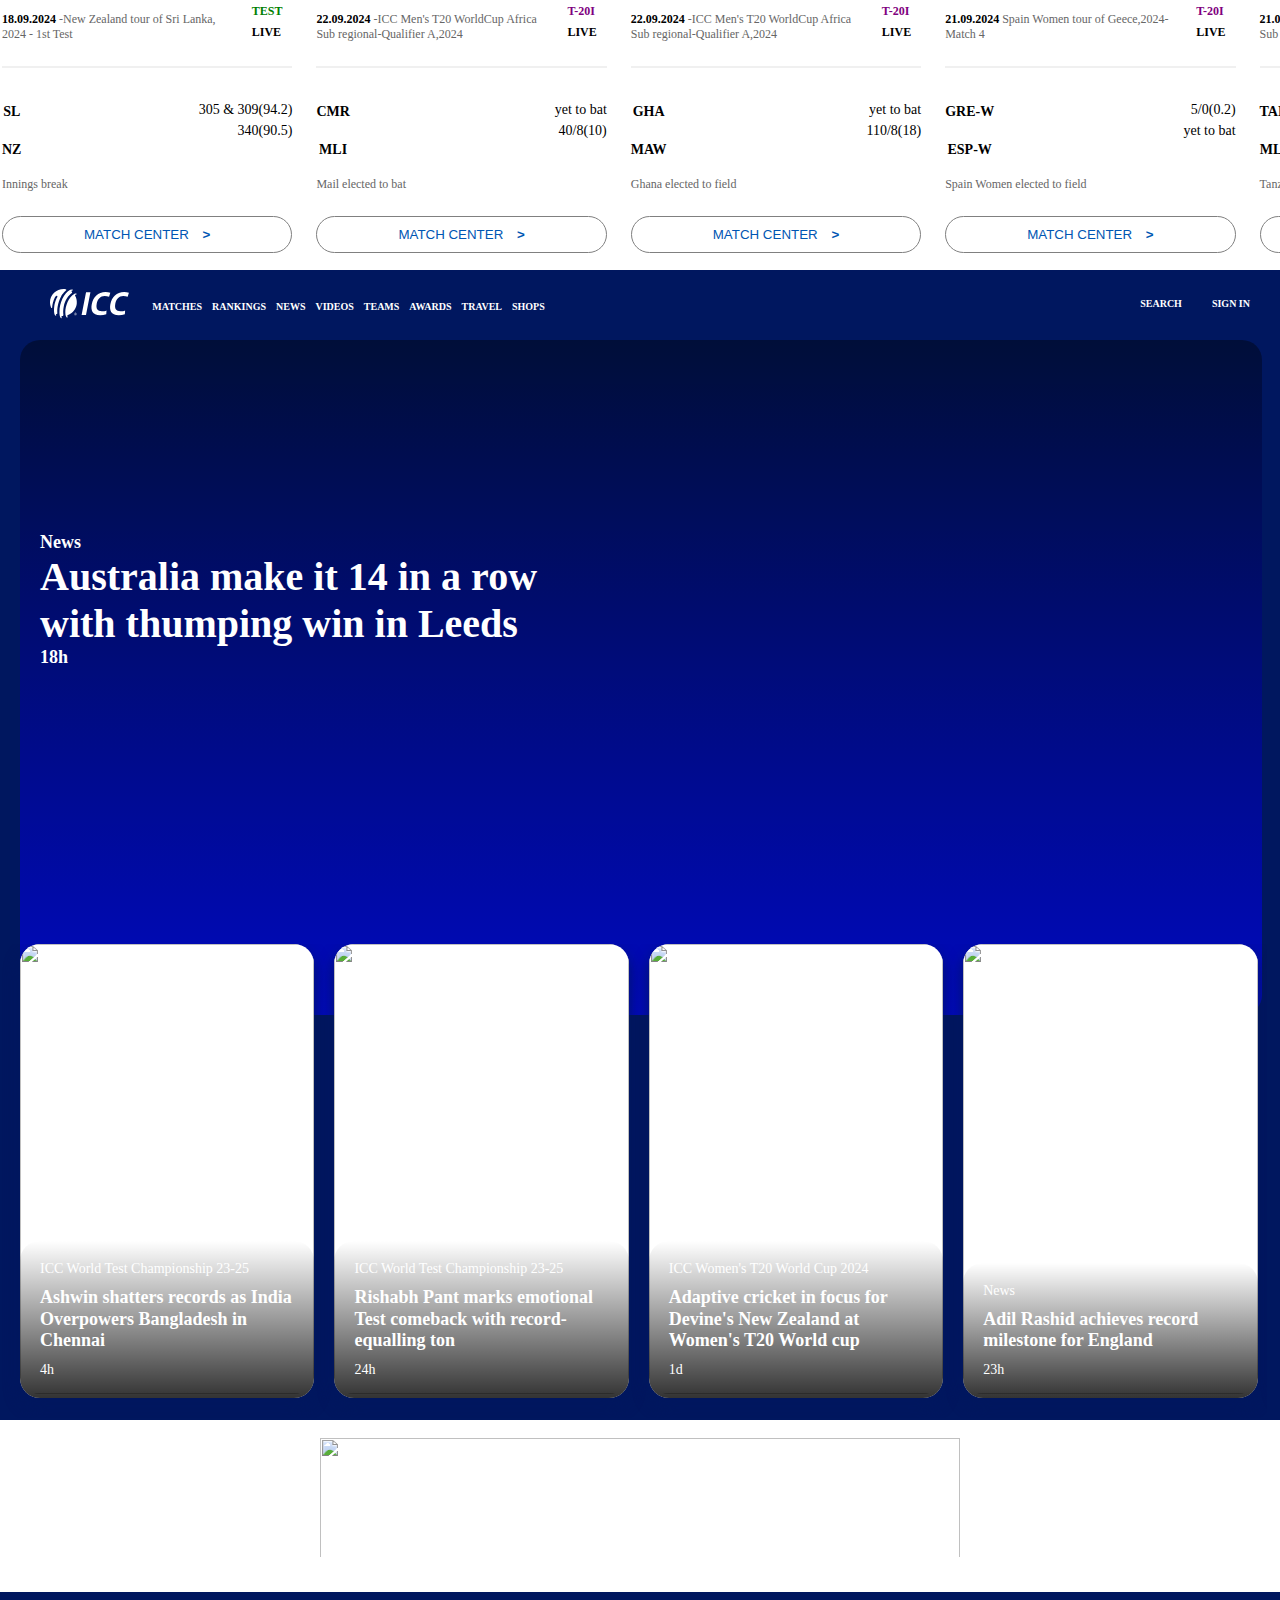
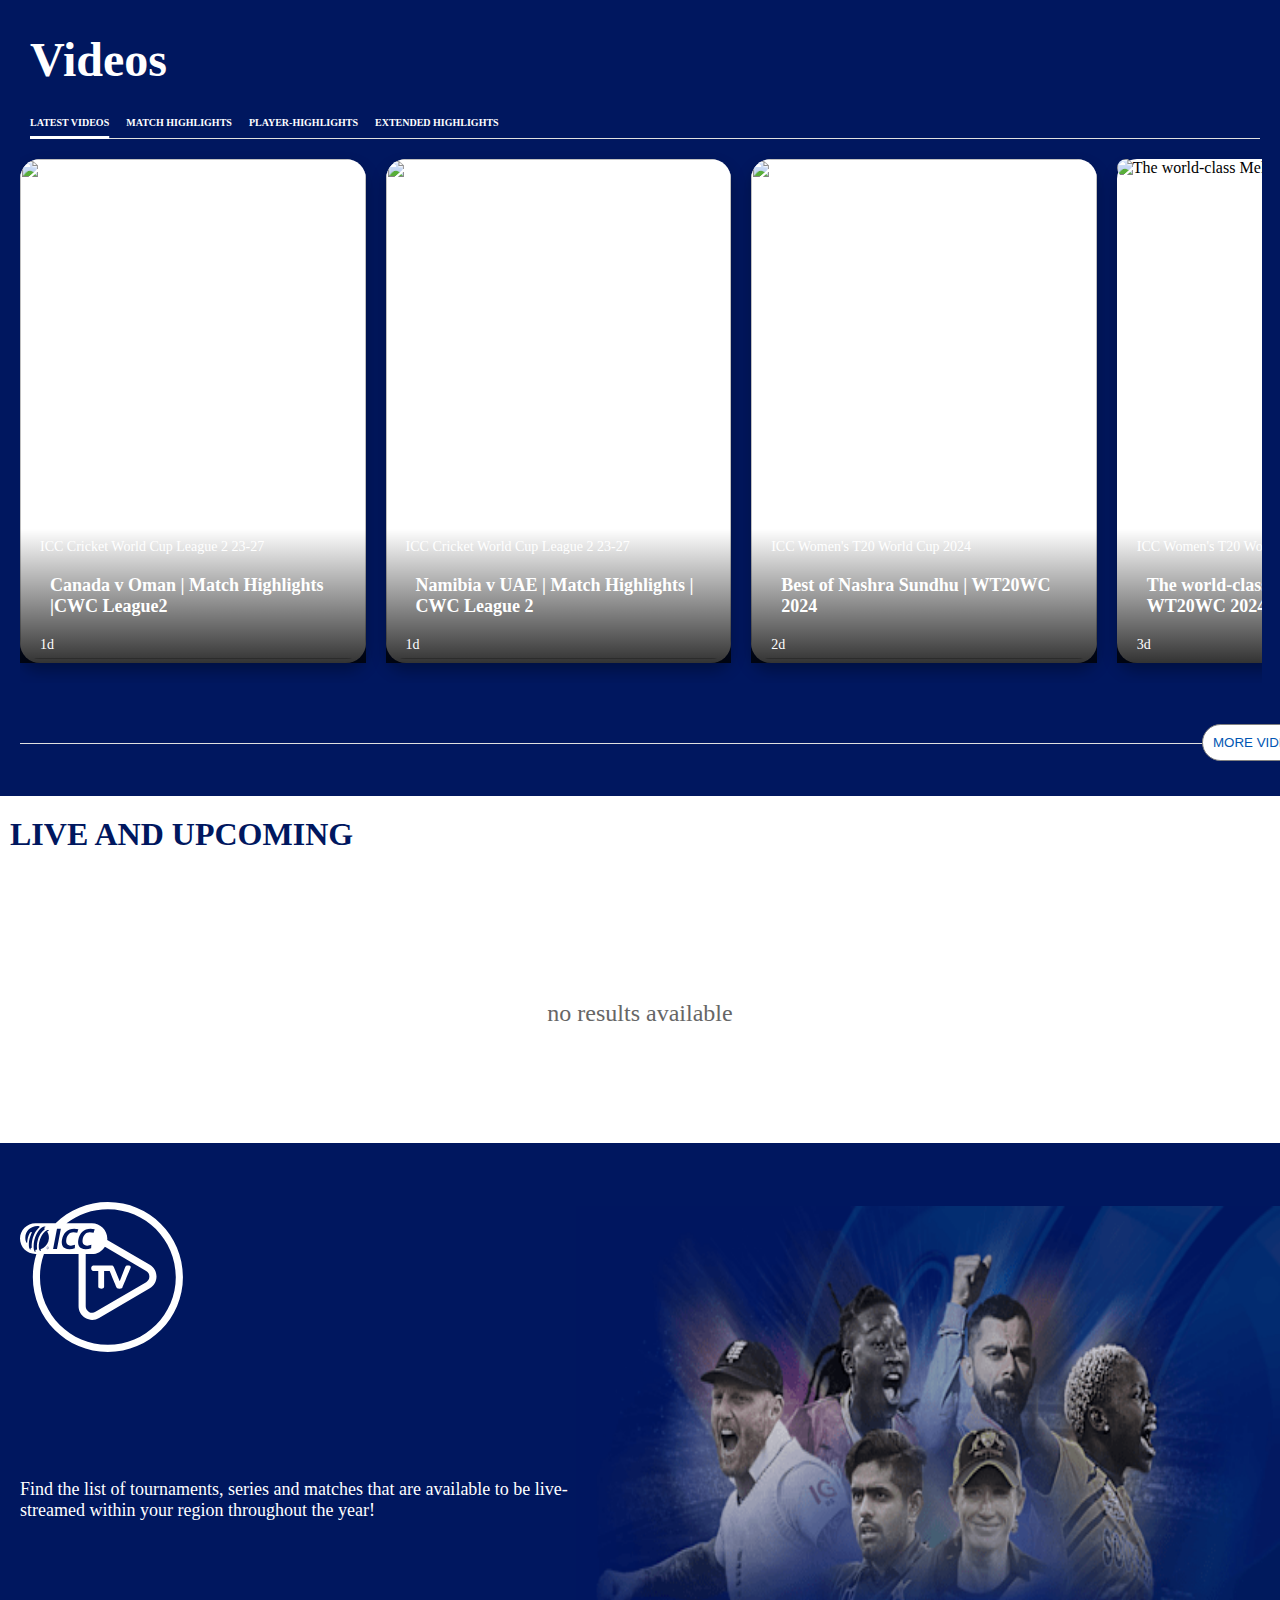
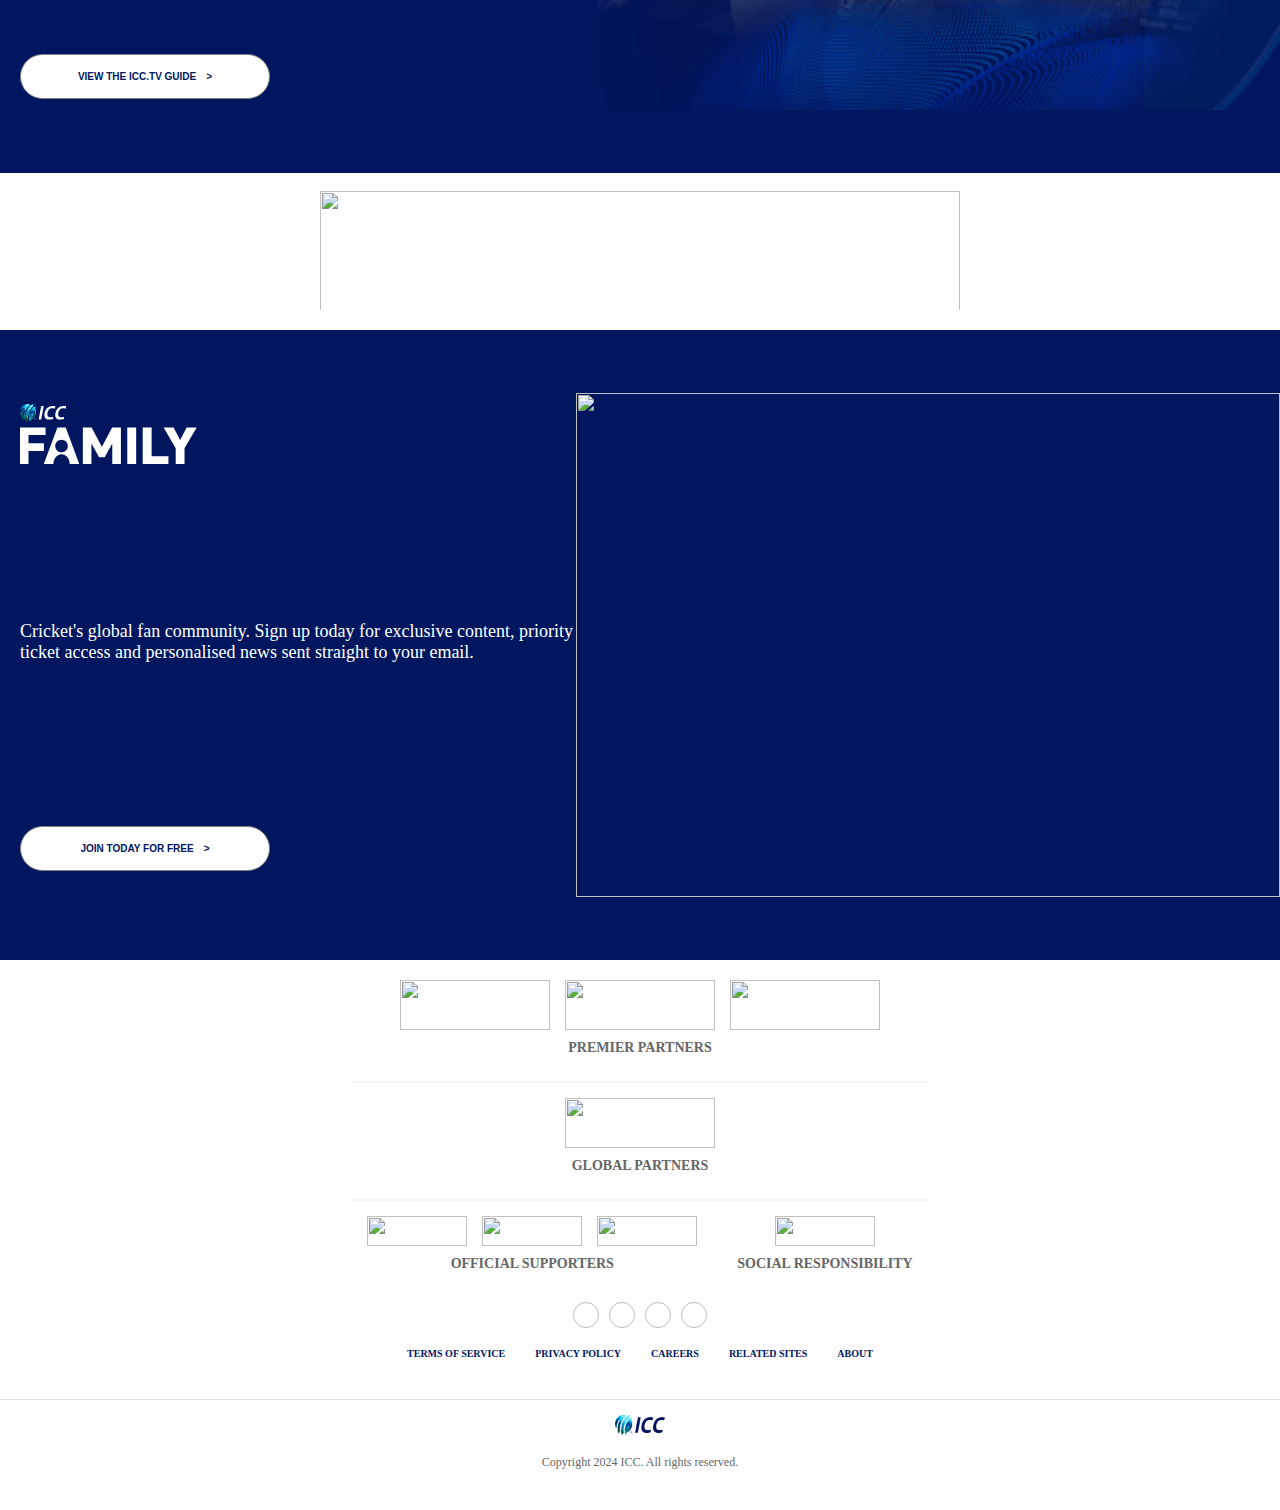
==== Amisha(Main-page)/index.html @ 429dc3df "added new file" ====
<!DOCTYPE html>
<html lang="en">
<head>
    <meta charset="UTF-8">
    <meta name="viewport" content="width=device-width, initial-scale=1.0">
    <link rel="icon" href="images/icon.jpeg" sizes="any">
    <title>Official International Cricket Council Website</title>
    <link rel="stylesheet"  href="https://cdn.jsdelivr.net/gh/lipis/flag-icons@7.2.3/css/flag-icons.min.css" />
    <link rel="stylesheet" href="styles.css">
    <script src="https://kit.fontawesome.com/173e31d8ab.js" crossorigin="anonymous"></script>
</head>
<body>

    <!-- -------header-section-------- -->
    <header class="top-section">
        <div class="box box-1">
            <div class="main">
                <div class="date">
                    <p><b>18.09.2024</b> -New Zealand tour of Sri Lanka, 2024 - 1st Test</p>
                </div>
                <div class="status">
                    <span class="test">TEST</span>
                    <span>LIVE</span>
                </div>
            </div>
            <hr class="bar">
            <div class="body">
                <div class="flags">
                    <div><span class="fi fi-lk"></span><span>SL</span></div>
                    <div><span class="fi fi-nz"></span><span>NZ</span></div>
                </div>
                <div class="scores">
                    <span>305 & 309(94.2)</span>
                    <span>340(90.5)</span>
                </div>
            </div>
            <p>Innings break</p>
            <button>MATCH CENTER <span> > </span> </button>
        </div>

        <div class="box box-2">
            <div class="main">
                <div class="date">
                    <p><b>22.09.2024</b> -ICC Men's T20 WorldCup Africa Sub regional-Qualifier A,2024</p>
                </div>
                <div class="status">
                    <span class="t20">T-20I</span>
                    <span>LIVE</span>
                </div>
            </div>
            <hr class="bar">
            <div class="body">
                <div class="flags">
                    <div><span class="fi fi-cm"></span><span>CMR</span></div>
                    <div><span class="fi fi-ml"></span><span>MLI</span></div>
                </div>
                <div class="scores">
                    <span>yet to bat</span>
                    <span>40/8(10)</span>
                </div>
            </div>
            <p>Mail elected to bat</p>
            <button>MATCH CENTER <span> > </span>  </button>
        </div>

        <div class="box box-3">
            <div class="main">
                <div class="date">
                    <p><b>22.09.2024</b> -ICC Men's T20 WorldCup Africa Sub regional-Qualifier A,2024</p>
                </div>
                <div class="status">
                    <span class="t20">T-20I</span>
                    <span>LIVE</span>
                </div>
            </div>
            <hr class="bar">
            <div class="body">
                <div class="flags">
                    <div><span class="fi fi-gh"></span><span>GHA</span></div>
                    <div><span class="fi fi-mw"></span><span>MAW</span></div>
                </div>
                <div class="scores">
                    <span>yet to bat</span>
                    <span>110/8(18)</span>
                </div>
            </div>
            <p>Ghana elected to field</p>
            <button>MATCH CENTER <span> > </span>  </button>
        </div>

        <div class="box box-4">
            <div class="main">
                <div class="date">
                    <p><b>21.09.2024</b> Spain Women tour of Geece,2024-Match 4</p>
                </div>
                <div class="status">
                    <span class="t20">T-20I</span>
                    <span>LIVE</span>
                </div>
            </div>
            <hr class="bar">
            <div class="body">
                <div class="flags">
                    <div><span class="fi fi-gr"></span><span>GRE-W</span></div>
                    <div><span class="fi fi-es"></span><span>ESP-W</span></div>
                </div>
                <div class="scores">
                    <span>5/0(0.2)</span>
                    <span>yet to bat</span>
                </div>
            </div>
            <p>Spain Women elected to field</p>
            <button>MATCH CENTER <span> > </span> </button>
        </div>

        <div class="box box-5">
            <div class="main">
                <div class="date">
                    <p><b>21.09.2024</b> -ICC Men's T20 WorldCup Africa Sub regional-Qualifier A,2024</p>
                </div>
                <div class="status">
                    <span class="t20">T-20I</span>
                    <span>LIVE</span>
                </div>
            </div>
            <hr class="bar">
            <div class="body">
                <div class="flags">
                    <div><span class="fi fi-tz"></span><span>TAN</span></div>
                    <div><span class="fi fi-ml"></span><span>MLI</span></div>
                </div>
                <div class="scores">
                    <span>19/0(0.5)</span>
                    <span>18(12.5)</span>
                </div>
            </div>
            <p>Tanzania beat mali by 10 wickets</p>
            <button>MATCH CENTER <span> > </span>  </button>
        </div>

        <div class="box box-6">
            <div class="main">
                <div class="date">
                    <p><b>21.09.2024</b>-ICC Men's T20 WorldCup Africa Sub regional-Qualifier A,2024</p>
                </div>
                <div class="status">
                    <span class="t20">T-20I</span>
                    <span>LIVE</span>
                </div>
            </div>
            <hr class="bar">
            <div class="body">
                <div class="flags">
                    <div><span class="fi fi-gh"></span><span>GHA</span></div>
                    <div><span class="fi fi-cm"></span><span>CMR</span></div>
                </div>
                <div class="scores">
                    <span>41/2(8.1)</span>
                    <span>40(14.2)</span>
                </div>
            </div>
            <p>Ghana beat Cameroon by 8 wickets</p>
            <button>MATCH CENTER <span> > </span>  </button>
        </div>

        <div class="box box-7">
            <div class="main">
                <div class="date">
                    <p><b>21.09.2024</b> Australia tour of England,2024-2nd ODI</p>
                </div>
                <div class="status">
                    <span class="odi">ODI</span>
                    <span>LIVE</span>
                </div>
            </div>
            <hr class="bar">
            <div class="body">
                <div class="flags">
                    <div><span class="fi fi-gb"></span><span>ENG</span></div>
                    <div><span class="fi fi-au"></span><span>AUS</span></div>
                </div>
                <div class="scores">
                    <span>202(40.2)</span>
                    <span>270(44.4)</span>
                </div>
            </div>
            <p>Australia beat England by 68 runs</p>
            <button>MATCH CENTER <span> > </span>  </button>
        </div>

        <div class="box box-8">
            <div class="main">
                <div class="date">
                    <p><b>21.09.2024</b> -ICC Men's T20 WorldCup Africa Sub regional-Qualifier A,2024</p>
                </div>
                <div class="status">
                    <span class="t20">T-20I</span>
                    <span>LIVE</span>
                </div>
            </div>
            <hr class="bar">
            <div class="body">
                <div class="flags">
                    <div><span class="fi fi-mw"></span><span>MAW</span></div>
                    <div><span class="fi fi-ls"></span><span>LES</span></div>
                </div>
                <div class="scores">
                    <span>145/4(20.0)</span>
                    <span>52(14.5)</span>
                </div>
            </div>
            <p>Malawi beat Lesotho by 93 runs.</p>
            <button>MATCH CENTER <span> > </span>  </button>
        </div>

        <div class="box box-9">
            <div class="main">
                <div class="date">
                    <p><b>21.09.2024</b>Australia Under-19 tour of India,2024-1st Youth ODI </p>
                </div>
                <div class="status">
                    <span class="odi">ODI</span>
                    <span>LIVE</span>
                </div>
            </div>
            <hr class="bar">
            <div class="body">
                <div class="flags">
                    <div><span class="fi fi-in"></span><span>IND</span></div>
                    <div><span class="fi fi-au"></span><span>AUS</span></div>
                </div>
                <div class="scores">
                    <span>185/3(36.0)</span>
                    <span>184(49.0)</span>
                </div>
            </div>
            <p>India Under-19 beat Australia Under-19 by 7 wickets</p>
            <button>MATCH CENTER <span> > </span>  </button>
        </div>

        <div class="box box-10">
            <div class="main">
                <div class="date">
                    <p><b>20.09.2024</b> ICC CWC League 2,2023-27-Match 30</p>
                </div>
                <div class="status">
                    <span class="odi">ODI</span>
                    <span>LIVE</span>
                </div>
            </div>
            <hr class="bar">
            <div class="body">
                <div class="flags">
                    <div><span class="fi fi-ca"></span><span>CAN</span></div>
                    <div><span class="fi fi-om"></span><span>OMA</span></div>
                </div>
                <div class="scores">
                    <span>276/8(50.0)</span>
                    <span>217(46.0)</span>
                </div>
            </div>
            <p>Canada beat Oman by 59 runs.</p>
            <button>MATCH CENTER <span> > </span>  </button>
        </div>
    </header>


   <!-- ----nav-bar------ -->
    <nav class="sticky">
        <div class="logo">
        <i class="fa-solid fa-bars"></i>
        <a href="#"><img src="images/icc-white-logo.svg" alt="ICC logo"></a>
        </div>
        <div class="menu-bar">
            <ul>
                <li><a href="#">Matches</a></li>
                <li><a href="#">Rankings</a></li>
                <li><a href="#">News</a></li>
                <li><a href="#">Videos</a></li>
                <li><a href="#">Teams</a></li>
                <li><a href="#">Awards</a></li>
                <li><a href="#">Travel</a></li>
                <li><a href="#">Shops</a></li>
            </ul>
        </div>
        <div class="search">
            <div><i class="fa-solid fa-magnifying-glass"></i><span>Search</span></div>
            <div><i class="fa-regular fa-user"></i><span>Sign in</span></div>
        </div>
    </nav>
<!-- -----------hero-section----- -->
    <section class="hero-section">

        <div class="hero-image">
            <div class="content">
                <div>News</div>
                <h2>Australia make it 14 in a row with thumping win in Leeds</h2>
                <div>18h</div>
            </div>

        </div>

        <div class="images">
            <div class="img">
                <img src="https://images.icc-cricket.com/image/upload/t_ratio3_4-size40/prd/hf6ljqxk9yrxnmyfbbbk" alt="">
                <div class="para">
                    <span>ICC World Test Championship 23-25</span>
                    <h2>Ashwin shatters records as India Overpowers Bangladesh in Chennai</h2>
                    <span>4h</span>
                </div>
            </div>

            <div class="img">
                <img src="https://images.icc-cricket.com/image/upload/t_ratio3_4-size40/prd/ybfxangregsdlxikqota" alt="">
                <div class="para">
                    <span>ICC World Test Championship 23-25</span>
                    <h2>Rishabh Pant marks emotional Test comeback with record-equalling ton</h2>
                    <span>24h</span>
                </div>
            </div>

            <div class="img">
                <img src="https://images.icc-cricket.com/image/upload/t_ratio3_4-size40/v1726905980/prd/vol6msrsecoinrtqpssl" alt="">
                <div class="para">
                    <span>ICC Women's T20 World Cup 2024</span>
                    <h2>Adaptive cricket in focus for Devine's New Zealand at Women's T20 World cup</h2>
                    <span>1d</span>
                </div>
            </div>

            <div class="img">
                <img src="https://images.icc-cricket.com/image/upload/t_ratio3_4-size40/prd/dv5td8wevmpqoawfyrkr" alt="">
                <div class="para">
                    <span>News</span>
                    <h2>Adil Rashid achieves record milestone for England</h2>
                    <span>23h</span>
                </div>
            </div>

            <div class="img">
                <img src="https://images.icc-cricket.com/image/upload/t_ratio3_4-size40/prd/vmrmcjts2annafkkv15x" alt="">
                <div class="para">
                    <span>ICC Women's T20 World Cup 2024</span>
                    <h2>ICC Women's T20 World Cup 2024 Ultimate Guide:Everything you need to know</h2>
                    <span>4 September,2024</span>
                </div>
            </div>

            <div class="img">
                <img src="https://images.icc-cricket.com/image/upload/t_ratio3_4-size40/prd/e12ouwnwycfel4fgldjo" alt="">
                <div class="para">
                    <span>Afghanistan</span>
                    <h2>Afghanistan seal historic ODI series win against South Africa.</h2>
                    <span>1d</span>
                </div>
            </div>


            <div class="img">
                <img src="https://images.icc-cricket.com/image/upload/t_ratio3_4-size40/prd/hf6ljqxk9yrxnmyfbbbk" alt="">
                <div class="para">
                    <span>ICC World Test Championship 23-25</span>
                    <h2>Ashwin shatters records as India Overpowers Bangladesh in Chennai</h2>
                    <span>4h</span>
                </div>
            </div>

            <div class="img">
                <img src="https://images.icc-cricket.com/image/upload/t_ratio3_4-size40/v1726828773/prd/m1xu4wktxswq1tdbk6le" alt="">
                <div class="para">
                    <span>ICC Women's T20 World Cup 2024</span>
                    <h2>'We arrive in a different zone': Athapaththu exudes confidence ahead of T20 World Cup </h2>
                    <span>2d</span>
                </div>
            </div>

            <div class="img">
                <img src="https://images.icc-cricket.com/image/upload/t_ratio3_4-size40/prd/ifbwefzxxayw7hpxnkov" alt="">
                <div class="para">
                    <span>ICC Women's T20 World Cup 2024</span>
                    <h2>Injury scare for Australia's Ashleigh Gardner ahead of T20 World Cup</h2>
                    <span>2d</span>
                </div>
            </div>
        </div>
    </section>


    <div class="advertisement">
        <a href="https://www.emirates.com/uk/english/discover-dubai/" target="_blank"> <img src="https://tpc.googlesyndication.com/simgad/1753043950480099254" alt=""></a>
    </div>


   <!-- -------video-section----- -->

    <section class="videos">
        <h2>Videos</h2>
        <nav>
            
                <a href="#" class="underline">LATEST VIDEOS</a>
                <a href="#">MATCH HIGHLIGHTS</a>
                 <a href="#">PLAYER-HIGHLIGHTS</a>
                <a href="#">EXTENDED HIGHLIGHTS</a>
            
        </nav>
        <hr class="hr">

        <div class="videos-part">
            <div class="video">
                <i class="fa-regular fa-circle-play"></i>
                <img src="https://images.icc-cricket.com/image/upload/t_ratio3_4-size20/prd/d8tedbojk1bvftqwk2rm" alt="">
                <div class="v-para">
                    <span>ICC Cricket World Cup League 2 23-27</span>
                    <h2>Canada v Oman | Match Highlights |CWC League2</h2>
                    <span>1d</span>
                </div>
            </div>

            <div class="video">
                <i class="fa-regular fa-circle-play"></i>
                <img src="https://images.icc-cricket.com/image/upload/t_ratio3_4-size20/prd/d8tedbojk1bvftqwk2rm" alt="">
                <div class="v-para">
                    <span>ICC Cricket World Cup League 2 23-27</span>
                    <h2>Namibia v UAE | Match Highlights | CWC League 2 </h2>
                    <span>1d</span>
                </div>
            </div>

            <div class="video">
                <i class="fa-regular fa-circle-play"></i>
                <img src="https://images.icc-cricket.com/image/upload/t_ratio3_4-size20/prd/qar90ydftp0exxjcasof" alt="">
                <div class="v-para">
                    <span>ICC Women's T20 World Cup 2024</span>
                    <h2>Best of Nashra Sundhu | WT20WC 2024</h2>
                    <span>2d</span>
                </div>
            </div>

            <div class="video">
                <i class="fa-regular fa-circle-play"></i>
                <img src="https://images.icc-cricket.com/image/upload/t_ratio3_4-size20/prd/wk5ytfgfoefximh0groj" alt="The world-class Melie Kerr | WT20WC 2024">
                <div class="v-para">
                    <span>ICC Women's T20 World Cup 2024</span>
                    <h2>The world-class Melie Kerr | WT20WC 2024 </h2>
                    <span>3d</span>
                </div>
            </div>

            <div class="video">
                <i class="fa-regular fa-circle-play"></i>
                <img src="https://images.icc-cricket.com/image/upload/t_ratio3_4-size20/prd/oxmnhbthkyvd7whjsy3p" alt="Nigar Sultana Joty's Journey | WT20WC 2024">
                <div class="v-para">
                    <span>ICC Women's T20 World Cup, 2024</span>
                    <h2>Nigar Sultana Joty's Journey | WT20WC 2024 </h2>
                    <span>3d</span>
                </div>
            </div>

            <div class="video">
                <i class="fa-regular fa-circle-play"></i>
                <img src="https://images.icc-cricket.com/image/upload/t_ratio3_4-size20/prd/m0iohcvhcjqqs35e4sux" alt="Nepal v Oman | Match Highlights | CWC League 2">
                <div class="v-para">
                    <span>Nepal vs Oman - Match 28 - 9/18/2024</span>
                    <h2>Nepal v Oman | Match Highlights | CWC League 2 </h2>
                    <span>4d</span>
                </div>
            </div>

            <div class="video">
                <i class="fa-regular fa-circle-play"></i>
                <img src="https://images.icc-cricket.com/image/upload/t_ratio3_4-size20/prd/s4frtahik0qfnr6qzfeo" alt="Gardner rocks New Zealand in Paarl | T20 World Cup 2023">
                <div class="v-para">
                    <span>ICC Women's T20 World Cup 2024</span>
                    <h2>Gardner rocks New Zealand in Paarl | T20 World Cup 2023 </h2>
                    <span>5d</span>
                </div>
            </div>

            <div class="video">
                <i class="fa-regular fa-circle-play"></i>
                <img src="https://images.icc-cricket.com/image/upload/t_ratio3_4-size20/prd/dciydckwksg5ravdwnae" alt="Lea Tahuhu | New Zealand's world-class pacer | ICC 100% Cricket Icons">
                <div class="v-para">
                    <span>ICC - 100 percent Cricket</span>
                    <h2>Lea Tahuhu | New Zealand's world-class pacer | ICC 100% Cricket Icons </h2>
                    <span>5d</span>
                </div>
            </div>

        </div>

        <div class="container">
        <hr class="margin">
        <div class="button">
            <button>MORE VIDEOS</button>
        </div>
        </div>
    </section>


    <!-- -----live-section---- -->
    <section class="live">
        <h2>Live and Upcoming</h2>
        <div class="live-content">
            <p>no results available</p>
        </div>
    </section>


    <!-- ----Rankings-section------ -->
    <section class="rankings">

    </section>


    <!-- -----icc-tv----- -->
    <section class="icctv">
        <div class="tv-content">
            <img src="images/ICC-TV_Logo_white_t.svg" alt="">
            <p class="para-tv">Find the list of tournaments, series and matches that are available to be live-streamed within your region throughout the year!</p>
            <button class="icc-tv">View the ICC.tv guide<span>></span> </button>
        </div>
        <div class="image-tv">
            <img src="images/icc-tv-image.png" alt="">
        </div>

    </section>


    <!-- -------Latest-news-section-------- -->

    <section class="news">


    </section>

    <!-- ------awards-section------ -->

    <section class="awards">

    </section>

    <div class="advertisement">
        <a href="https://www.fancraze.com/" target="_blank"> <img src="https://tpc.googlesyndication.com/simgad/2034945041419277039" alt=""></a>
    </div>

    <!-- -----family-section------ -->

    <section class="family">
        <div class="tv-content">
            <img src="images/ICC_Family_logo.svg" alt="">
            <p class="para-tv">Cricket's global fan community. Sign up today for exclusive content, priority ticket access and personalised news sent straight to your email.</p>
            <button class="icc-tv">JOIN TODAY FOR FREE<span>></span> </button>
        </div>
        <div class="image-tv">
            <img src="https://images.icc-cricket.com/image/upload/t_w_1280/prd/pf7runzwvbrijinsvzl7" alt="">
        </div>

    </section>

    <!-- ---footer---- -->

    <footer>
        <div class="end-page">
            <div class="premier-partners">
                <div class="p-logos">
                    <a href="https://www.emirates.com/english/book/" target="_blank"> <img src="https://images.icc-cricket.com/image/private/t_w_180/v1705588073/prd/assets/sponsors/5-T1-Emirates_dfab1b.png" alt=""> </a>
                    <a href="https://www.aramco.com/" target="_blank"> <img src="https://images.icc-cricket.com/image/private/t_w_180/v1705587944/prd/assets/sponsors/4-T1-aramco-01_rpnfln.png" alt=""> </a>
                    <a href="https://www.dpworld.com/" target="_blank"> <img src="https://images.icc-cricket.com/image/private/t_w_180/v1726663646/prd/assets/dp-world-new-logo.png" alt=""> </a>
                </div>
                <div class="values">
                    <h4>Premier Partners</h4>
                </div>
            </div>
            <hr class="footer-hr">
            <div class="global-partner">
                <div class="p-logos">
                    <a href="https://www.coca-colacompany.com/" target="_blank">
                        <img src="https://images.icc-cricket.com/image/private/t_w_180/v1706102226/prd/assets/sponsors/cocacola_yzkrqa.png" alt="">
                    </a>
                </div>
                <div class="values">
                    <h4>Global Partners</h4>
                </div>
            </div>
            <hr class="footer-hr">
            <div class="all-supports">
                <div class="supporters">
                    <div class="p-logos-sm">
                        <a href="https://www.royalstagfan.com/" target="_blank">
                            <img src="https://images.icc-cricket.com/image/private/t_w_180/v1717640442/prd/assets/sponsors/Royal_Stag_200mm_wkcdaf.png" alt="">
                        </a>
                        <a href="https://www.fancraze.com/" target="_blank">
                            <img src="https://images.icc-cricket.com/image/private/t_w_180/v1712044841/prd/assets/sponsors/FanCraze%20Logo%20-%20Sponsor%20Block%20-%20April%2024.png" alt="">
                        </a>
                        <a href="https://www.coca-colacompany.com/" target="_blank">
                            <img src="https://images.icc-cricket.com/image/private/t_w_180/v1705588158/prd/assets/sponsors/NEAR_LIGHT_vxxure.png" alt="">
                        </a>
                    </div>
                    <div class="values">
                        <h4>official supporters</h4>
                    </div>
                </div>

                <div class="responsibility">
                    <div class="p-logos-sm">
                        <a href="https://www.icc-cricket.com/about/the-icc/cricket-for-good" target="_blank">
                            <img src="https://images.icc-cricket.com/image/private/t_w_180/v1707311901/prd/assets/sponsors/cricket_4_sycngh.png" alt="">
                        </a>
                    </div>
                    <div class="values">
                        <h4>social responsibility</h4>
                    </div>
                </div>
            </div>
        </div>

        <div class="social-media">
            <div class="social-icons">
                <i class="fa-brands fa-facebook-f"></i>
                <i class="fa-brands fa-youtube"></i>
                <i class="fa-brands fa-instagram"></i>
                <i class="fa-brands fa-twitter"></i>
            </div>
        </div>

        <div class="terms">
            <a href="#">Terms of Service</a>
            <a href="#">Privacy Policy</a>
            <a href="#">Careers</a>
            <a href="#">Related Sites</a>
            <a href="#">about</a>
        </div>
        <hr>

        <div class="copyright">
            <img src="images/footer-logo.png" alt="">
            <p>Copyright 2024 ICC. All rights reserved.</p>
        </div>
    </footer>

    
</body>
</html>
---- Amisha(Main-page)/styles.css ----
*{
    margin: 0;
    padding: 0;
    box-sizing: border-box;
}
body{
    width:100vw;
    height:100%;
    overflow-x: hidden; 
}


/*-----header section------*/
.top-section{
    display: flex;
    /* flex-wrap: wrap; */
    gap: 20px;
    justify-content: space-around; 
    height:30vh;
    width:100vw;
    overflow-x: scroll;
}
.box{
    background-color: white;
    /* border: 3px solid black; */
    border-radius: 10px;
    /* box-shadow: 0 4px 8px rgba(0, 0, 0, 0.1); */
    padding: 2px;
    width: 23vw;
    flex: 0 0 23vw;
    /* flex: 1 1 calc(33.333% - 40px); Responsive grid */
    display: flex;
    flex-direction: column;
    justify-content: space-between;
}

.main {
    display: flex;
    justify-content: space-between;
    align-items: center;
}

.date {
    flex-grow: 1;
    font-size: 14px;
    color: #333;
    
    b{
        color:black;
    }
}

.status {
    display: flex;
    flex-direction:column;
    gap: 6px;
    .test{
        color:green;
    }
    .t20{
        color:purple
    }
    .odi{
        color:skyblue;
    }
}

.status span {
    padding: 0 10px;
    font-size: 12px;
    font-weight: bold;

}

.bar{
    padding:0 4px;
    border:1px solid rgba(255,255,255,0.5);
}

.body {
    display: flex;
    justify-content: space-between;
    margin-top: 10px;
}

.flags {
    display: flex;
    flex-direction: column;
    gap: 20px;
    align-items: center;
}

.flags span {
    font-size: 14px;
    font-weight: bold;
    width: 40px;
    height:20px;
}



.scores {
    display: flex;
    flex-direction: column;
    gap: 5px;
    text-align: right;
    font-size: 14px;
}

p {
    font-size: 12px;
    margin-top: 10px;
    color: #666;
}

button {
    margin: 15px 0;
    padding: 10px;
    color: #0056b3;
    border: 1px solid grey;
    background-color: white;
    border-radius: 30px;
    cursor: pointer;

    span{
        font-weight: 900;
        padding-left:10px;
    }
}

/* button:hover {
    background-color: #0056b3;
} */

hr {
    border: 0;
    height: 1px;
    background-color: #e0e0e0;
    margin: 15px 0;
}

/* -----scroll-property---- */

::-webkit-scrollbar {
    width: 5px;
    height: 3px;
}

::-webkit-scrollbar-track {
    background: none;
}

::-webkit-scrollbar-thumb {
    background: transparent;
    border-radius: 2px;
}

.top-section:hover::-webkit-scrollbar-thumb {
    background: #717171;
}

::-webkit-scrollbar-thumb:hover {
    background: #888;
}



/*-----------hero-section--------*/
.hero-section{
    background-color: #00175F;
    height: 120vh;
    width:100%;
    position: relative;
}
.hero-image{
    background-image: linear-gradient(to top,rgba(0,0,255,0.6),rgba(0,0,0,0.4)),url('https://images.icc-cricket.com/image/upload/t_ratio16_9-size50/prd/o6otfpue4lmzlvdf5ovm');
    background-size: cover;
    background-repeat: no-repeat;
    width:97%;
    border-radius:20px;
    margin:0 20px;
    height:75vh;
    position:relative; /* earlier was absolute*/

}


/*----nav-bar-----*/

.sticky{
    position:sticky;
    top:0;
    z-index: 1000;
    display:flex;
    gap:20px;
    justify-content:space-between;
    align-items: center;
    color:white;
    text-transform: uppercase;
    width:100%;
    padding:10px 30px;
    font-size: 16px;
    font-weight: 400;
    background-color: #00175F;

    a img{
        margin-top: 4px;
        height:40px;
        width:80px;
    }
}

.logo{
    display:flex;
    gap:20px;
    align-items: center;
    font-size:1.5rem;
}

.menu-bar ul{
    display:flex;
    justify-content: flex-start;
    gap: 10px;
    margin-right:8rem;
}

.menu-bar ul li{
    list-style-type: none;

    a{
        text-decoration: none;
        color:white;
        font-size:10px;
        font-weight: 700;
    }
}
.search{
    display:flex;
    padding-left:34vw;
    gap:20px;
    font-size:10px;
    font-weight: 700;

    i{
        font-size: 1.2rem;
        padding:5px;
    }

    span{
        display: inline-block;
        gap:5px;
        vertical-align:super;

    }
}


/* -----content---- */
.content{
    position: absolute;
    display: flex;
    flex-direction: column;
    flex-wrap: wrap;
    margin-left:20px;
    margin-top:15vw;
    justify-content: center;
    width:40vw;
    color:white;

    div{
        font-size: 18px;
        font-weight: 600;
    }

    h2{
        color:white;
        font-size:2.5rem;
        font-weight: 700;
    }
}


/*------image-section-------*/

.images {
    display: flex;
    gap: 20px; 
    padding-left: 20px;
    overflow-x: auto; 
    width: 99vw;
    scroll-behavior: smooth;
    position: absolute; /* this is absolute within the hero-section */
    bottom: 2px;
    padding-bottom: 20px;
}


.img {
    position: relative;
    max-width: 23vw; /* Fixed width for the cards */
    flex:0 0 23vw;
    border-radius: 20px;
    box-shadow: 0px 8px 15px #00175F; /* Add shadow for a card effect */
    background-color: white;
}

/* Images inside the container */
.img img {
    width: 100%;
    height: 450px;
    border-radius:20px;
}

/* Text overlay on the image */
.para {
    position: absolute;
    bottom: 0;
    left: 0;
    width: 100%;
    padding: 20px; 
    color: white;
    display: flex;
    flex-direction: column;
    gap: 10px;
    border-radius: 20px;
    background: linear-gradient(to top,rgba(0,0,0,0.8),transparent);
}

/* Styling for the text */
.para span {
    font-size: 14px;
}

.para h2 {
    font-size: 18px;
    margin: 0;
    line-height: 1.2;
    font-weight: bold;
}



/*---adv.----*/

.advertisement{
    display:flex;
    align-items: center;
    justify-content: center;
}

.advertisement img{
    padding:8px 0;
    margin-top:10px;
    height: 15vh;
    width:50vw;
}


/*---video section----*/

.videos{
    background-color: #00175F;
    width:100%;
    margin-top: 15px;
    padding:20px 20px;

    h2{
        color:white;
        font-size: 3rem;
        font-weight: 700;
        padding:20px 10px;
    }


    nav{
        display:flex;
        gap:17px;
        justify-content: flex-start;
        align-items: center;
        padding:10px;
        font-size: 10px;
        font-weight: 700;

        a{
            color:white;
            text-decoration: none;
            cursor: pointer;

        }
        .underline{
            text-decoration: underline;
            text-underline-offset: 10px;
            text-decoration-thickness: 3px;
            color:white;
        }

    }

    .hr{
        margin:0;
        margin-left:10px;
    }
}



.videos-part {
    display: flex;
    gap: 20px; 
    padding: 20px 0;
    padding-right: 20px;
    overflow-x: auto; 
    width: 97vw;
    scroll-behavior: smooth;
    /* z-index:300; */
    
}
    
    
.video {
    position: relative;
    width: 27vw; /* Fixed width for the cards */
    flex:0 0 27vw;
    border-radius: 20px;
    box-shadow: 0px 8px 15px rgba(0, 0, 0, 0.3); /* Add shadow for a card effect */
    background-color: white;
}
    
    /* Images inside the container */
.video img {
    width: 100%;
    height: 500px;
    border-radius:20px;
}


.video i{
    position:absolute;
    top:20px;
    left:5px;
    font-size: 3rem;
    color:white;
    cursor: pointer;

}
    
    /* Text overlay on the image */
.v-para {
    position: absolute;
    bottom: 0;
    left: 0;
    width: 100%;
    padding: 10px 20px; 
    color: white;
    display: flex;
    flex-direction: column;
    /* gap: 10px; */
    background: linear-gradient(to top,rgba(0,0,0,0.8),transparent);
}
    
    /* Styling for the text */
.v-para span {
    font-size: 14px;
}
    
.v-para h2 {
    font-size: 18px;
    margin: 0;
    font-weight: bold;
}


.container{
    position:relative;
    background-color: #00175F;
   
}

.margin{
    width: 100%;
    cursor: pointer;
    margin-top:60px;
}

.button{
    position:relative;
    left:50%;
   justify-self: center;
   margin-top: -50px;
    
}

/*---live-section---*/
.live{
    h2{
        font-size: 2rem;
        font-weight: 700;
        padding:20px 10px;
        color:#00175F;
        text-transform: uppercase;
    }
}

.live-content{
    height:30vh;
    width:100%;
    display:flex;
    justify-content: center;
    align-items: center;
    
    p{
        font-size:1.5rem;
    }
}

/*---ICC-TV,family-section-----*/
.icctv,.family{
    display:flex;
    background-color: #00175F;
    height:70vh;
}




.tv-content{
    display:flex;
    flex-direction: column;
    flex-wrap: wrap;
    justify-content: space-around;
    align-items: flex-start;
    padding-left:20px;

    img{
        height:150px;
    }

    .icc-tv{
        height: 45px;
        width: 250px;
        font-size: 10px;
        font-weight: 700;
        color: #00175F;
        text-transform: uppercase;
        text-align: center;
    }

    .para-tv{
        color:white;
        font-size: 18px;
        font-weight: 500;
    }
}

.family {
    .tv-content{
        img{
            height:60px;
        }
    }
}

.image-tv{
    display: flex;
    justify-content: space-around;
    align-items: center;
}

.image-tv img{
    height: 56vh;
    width:55vw;
    

}




/*----footer-section-----*/

.end-page{
    padding-top:20px;
    display:flex;
    flex-direction: column;
    justify-content: center;
    align-items: center;
}

.values{
    text-align: center;
    padding-bottom:10px;
    padding-top:6px;
    text-transform: uppercase;
    font-size: 14px;
    font-weight: 700;
    color:#666;
}

.footer-hr{
    border:1px solid rgba(255,255,255,0.7);
    width:45%;
}

.p-logos{
    display:flex;
    gap:15px;

    img{
        width:150px;
        height:50px;
    }
}

.p-logos-sm{
    display:flex;
    gap:15px;
    justify-content: center;

    img{
        width:100px;
        height:30px;
    }
}

.all-supports{
    display:flex;
    gap:40px;
    justify-content: center;
}

.social-media{
    display:flex;
    justify-content: center;
    font-size:1rem;
    
}

.social-icons{
    display:flex;
    gap:10px;
    padding:20px 0;
    color:#BEBEBE;
}
.social-icons i{
    border-radius:50%;
    border:1px solid #BEBEBE;
    padding:12px;
}

.terms{
    display:flex;
    gap:30px;
    justify-content: center;
    text-transform: uppercase;
    font-size: 10px;
    font-weight: 700;
    padding-bottom:25px;
}
.terms a{
    text-decoration: none;
    color:#00175F;
}


.copyright{
    display:flex;
    flex-direction: column;
    gap:10px;
    justify-content: center;
    align-items: center;

    img{
        height:20px;
        width: 50px;
    }

    p{
        padding-bottom:40px;
    }
}
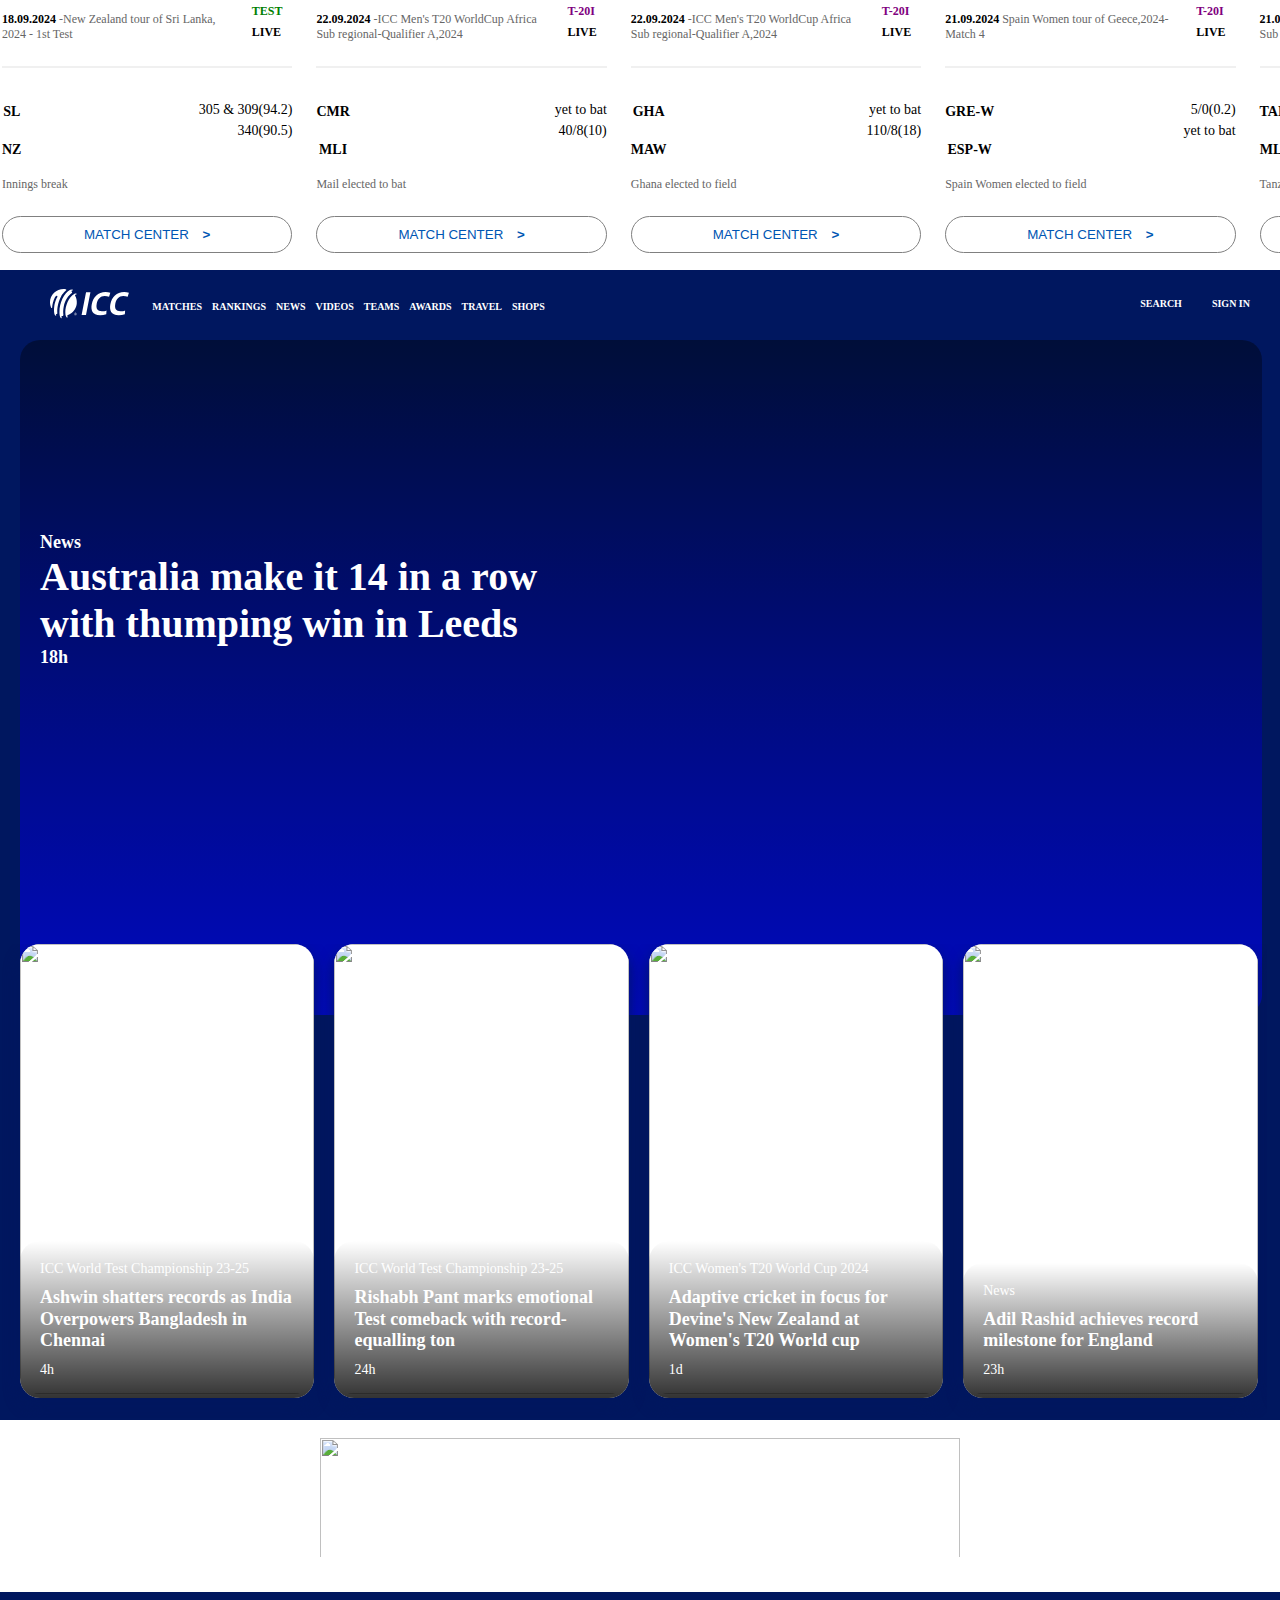
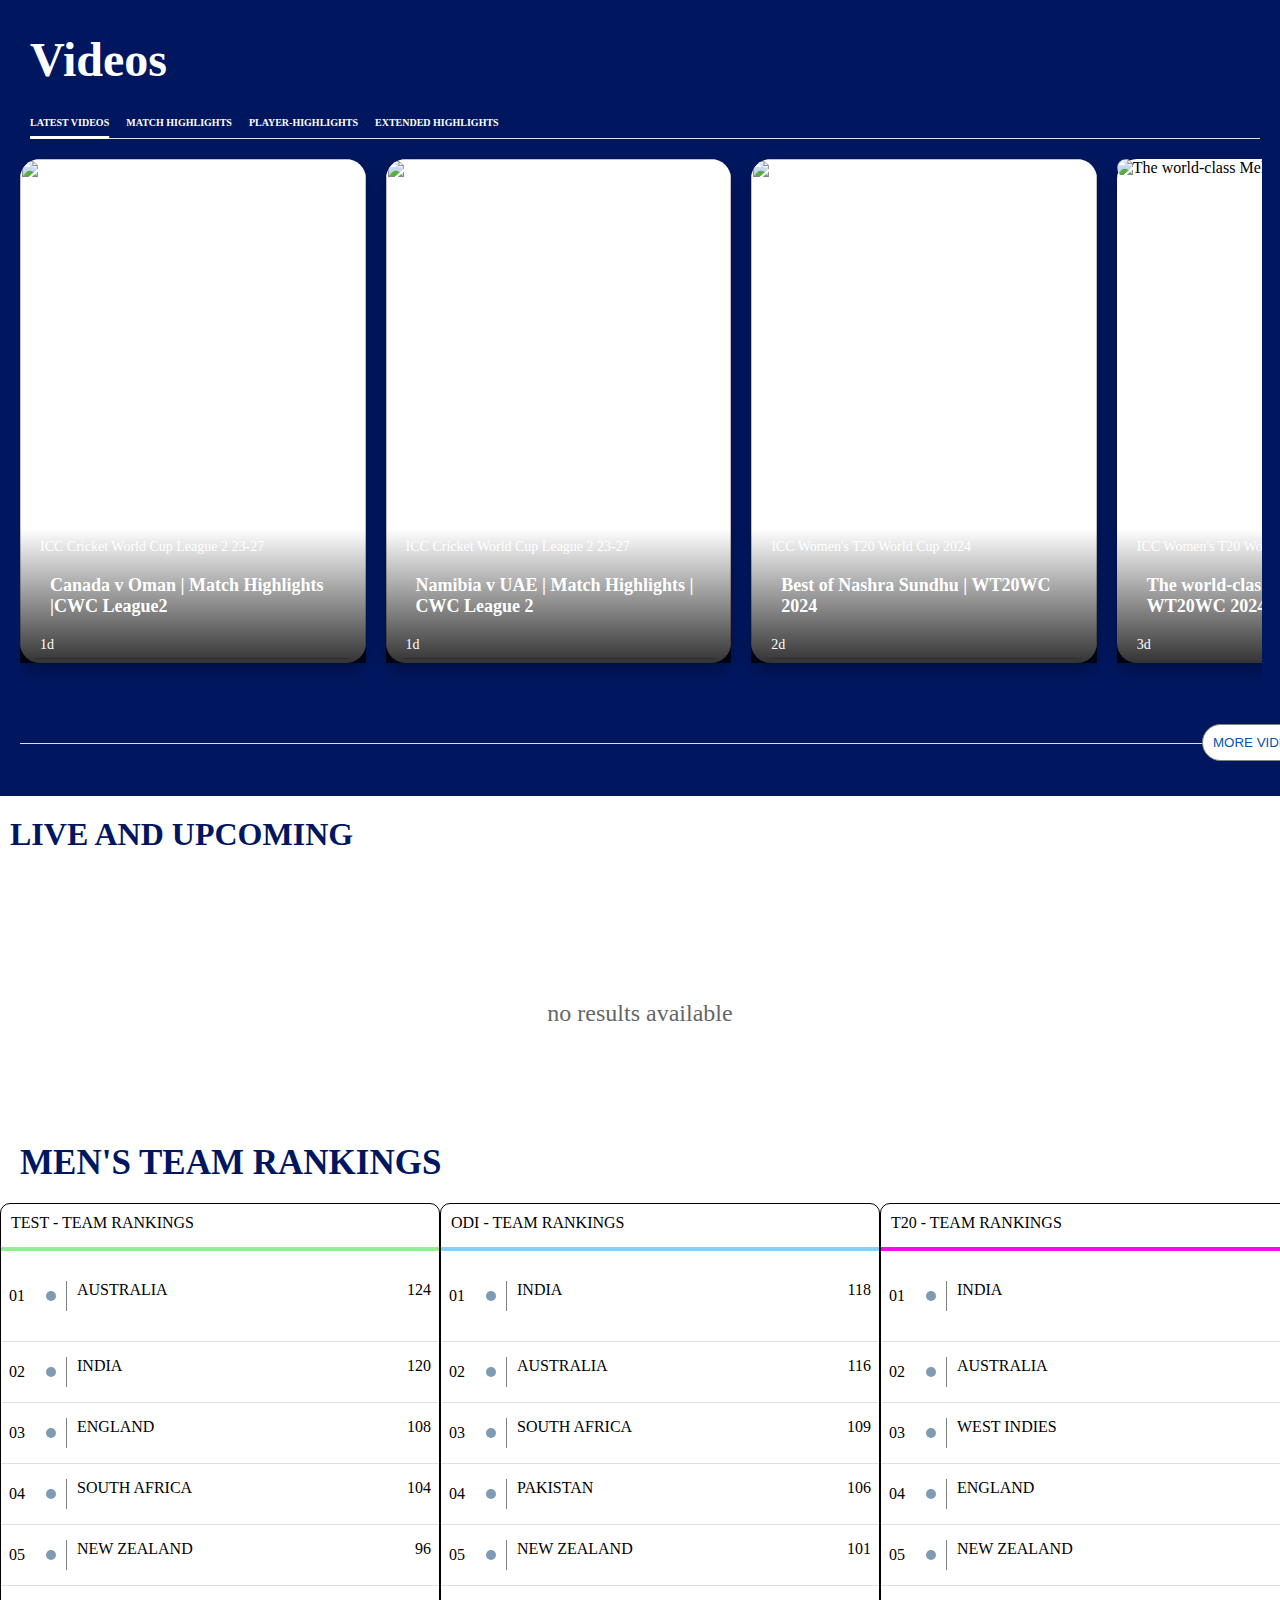
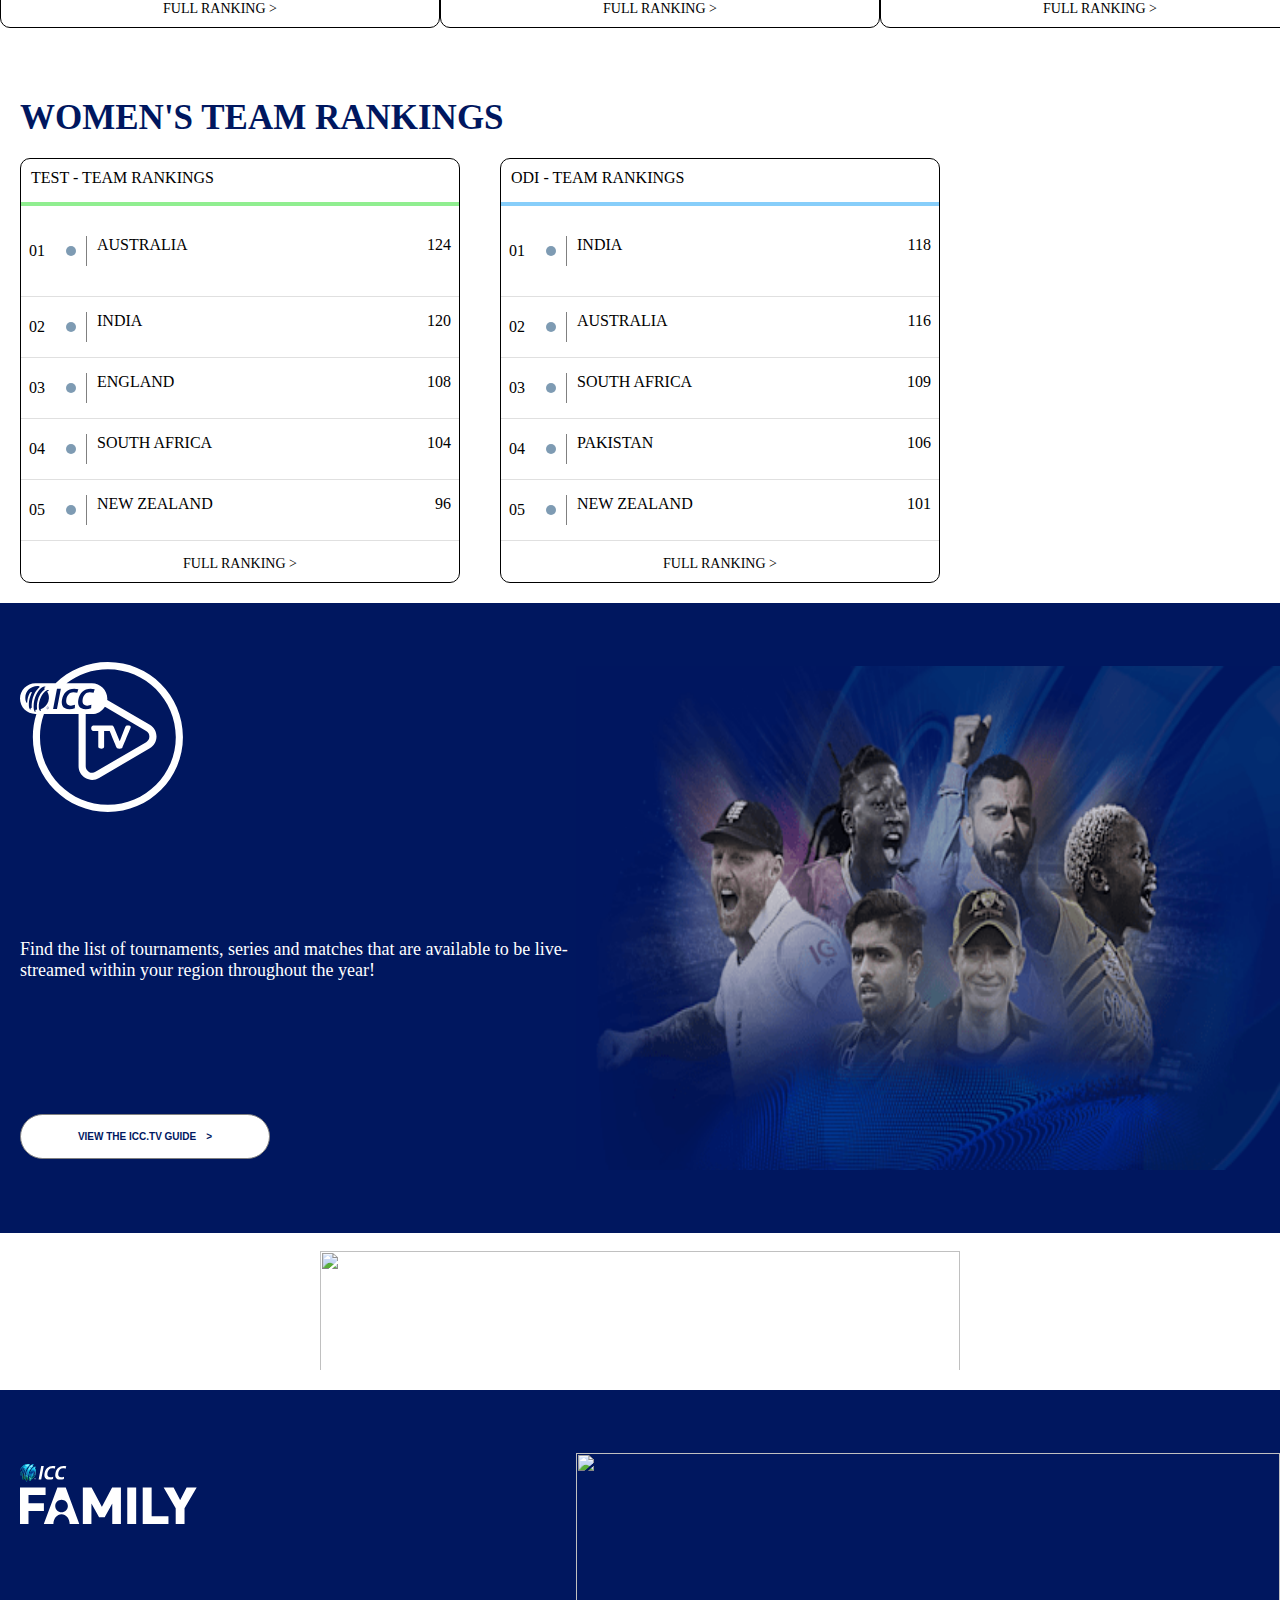
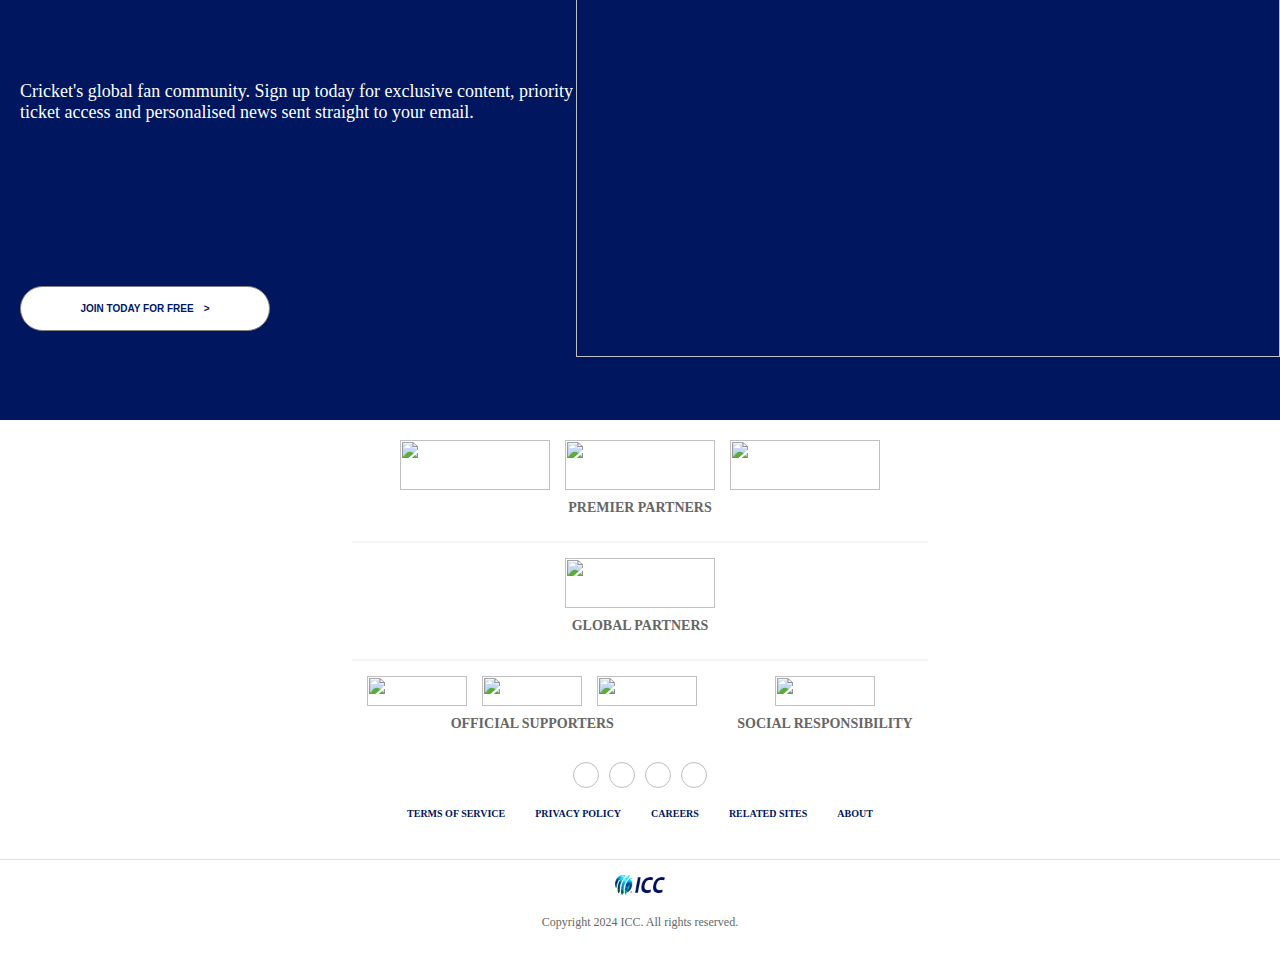
==== commit 4bbf7b1d: "added ranking section" ====
--- a/Amisha(Main-page)/index.html
+++ b/Amisha(Main-page)/index.html
@@ -269,18 +269,18 @@
     <nav class="sticky">
         <div class="logo">
         <i class="fa-solid fa-bars"></i>
-        <a href="#"><img src="images/icc-white-logo.svg" alt="ICC logo"></a>
+        <a href="/Amisha(Main-page)/index.html"><img src="images/icc-white-logo.svg" alt="ICC logo"></a>
         </div>
         <div class="menu-bar">
             <ul>
-                <li><a href="#">Matches</a></li>
-                <li><a href="#">Rankings</a></li>
-                <li><a href="#">News</a></li>
-                <li><a href="#">Videos</a></li>
-                <li><a href="#">Teams</a></li>
-                <li><a href="#">Awards</a></li>
-                <li><a href="#">Travel</a></li>
-                <li><a href="#">Shops</a></li>
+                <li><a href="/Amisha(Matches)/index.html">Matches</a></li>
+                <li><a href="/Deepak(Rankings)/index.html">Rankings</a></li>
+                <li><a href="/Deepak(News)/index.html">News</a></li>
+                <li><a href="/Pawan(video)/index.html">Videos</a></li>
+                <li><a href="/Atif(Teams)/teams.html">Teams</a></li>
+                <li><a href="/Pawan(Awards)/index.html">Awards</a></li>
+                <li><a href="/Atif(Travel)/index.html">Travel</a></li>
+                <li><a href="/Atif(Shop)/index.html">Shops</a></li>
             </ul>
         </div>
         <div class="search">
@@ -508,6 +508,346 @@
 
     <!-- ----Rankings-section------ -->
     <section class="rankings">
+        <h1 class="men">Men's team rankings</h1>
+        <div class="men-rank">
+            <div class="table">
+                <h4 class="t-heading">test - team Rankings</h4>
+                <hr class="green">
+                <div class="t-row t-bold">
+                    <div class="r">
+                        <span>01</span> <span class="dot"></span>
+                    </div>
+                    <div class="t-flag">
+                        <span class="fi fi-au"></span> <span>AUSTRALIA</span>
+                    </div>
+                    <div class="score">
+                        <span>124</span>
+                    </div>
+                </div>
+                <hr>
+                <div class="t-row">
+                    <div class="r">
+                        <span>02</span> <span class="dot"></span>
+                    </div>
+                    <div class="t-flag">
+                        <span class="fi fi-in"></span> <span>INDIA</span>
+                    </div>
+                    <div class="score">
+                        <span>120</span>
+                    </div>
+                </div>
+                <hr>
+                <div class="t-row">
+                    <div class="r">
+                        <span>03</span> <span class="dot"></span>
+                    </div>
+                    <div class="t-flag">
+                        <span class="fi fi-gb-eng"></span> <span>ENGLAND</span>
+                    </div>
+                    <div class="score">
+                        <span>108</span>
+                    </div>
+                </div>
+                <hr>
+                <div class="t-row">
+                    <div class="r">
+                        <span>04</span> <span class="dot"></span>
+                    </div>
+                    <div class="t-flag">
+                        <span class="fi fi-za"></span> <span>SOUTH AFRICA</span>
+                    </div>
+                    <div class="score">
+                        <span>104</span>
+                    </div>
+                </div>
+                <hr>
+                <div class="t-row">
+                    <div class="r">
+                        <span>05</span> <span class="dot"></span>
+                    </div>
+                    <div class="t-flag">
+                        <span class="fi fi-nz"></span> <span>NEW ZEALAND</span>
+                    </div>
+                    <div class="score">
+                        <span>96</span>
+                    </div>
+                </div>
+                <hr>
+                <div class="t-button">FULL RANKING  ></div>
+            </div>
+
+
+            <div class="table">
+                <h4 class="t-heading">odi - team Rankings</h4>
+                <hr class="blue">
+                <div class="t-row t-bold">
+                    <div class="r">
+                        <span>01</span> <span class="dot"></span>
+                    </div>
+                    <div class="t-flag">
+                        <span class="fi fi-in"></span> <span>INDIA</span>
+                    </div>
+                    <div class="score">
+                        <span>118</span>
+                    </div>
+                </div>
+                <hr>
+                <div class="t-row">
+                    <div class="r">
+                        <span>02</span> <span class="dot"></span>
+                    </div>
+                    <div class="t-flag">
+                        <span class="fi fi-au"></span> <span>AUSTRALIA</span>
+                    </div>
+                    <div class="score">
+                        <span>116</span>
+                    </div>
+                </div>
+                <hr>
+                <div class="t-row">
+                    <div class="r">
+                        <span>03</span> <span class="dot"></span>
+                    </div>
+                    <div class="t-flag">
+                        <span class="fi fi-za"></span> <span>SOUTH AFRICA</span>
+                    </div>
+                    <div class="score">
+                        <span>109</span>
+                    </div>
+                </div>
+                <hr>
+                <div class="t-row">
+                    <div class="r">
+                        <span>04</span> <span class="dot"></span>
+                    </div>
+                    <div class="t-flag">
+                        <span class="fi fi-pk"></span> <span>PAKISTAN</span>
+                    </div>
+                    <div class="score">
+                        <span>106</span>
+                    </div>
+                </div>
+                <hr>
+                <div class="t-row">
+                    <div class="r">
+                        <span>05</span> <span class="dot"></span>
+                    </div>
+                    <div class="t-flag">
+                        <span class="fi fi-nz"></span> <span>NEW ZEALAND</span>
+                    </div>
+                    <div class="score">
+                        <span>101</span>
+                    </div>
+                </div>
+                <hr>
+                <div class="t-button">FULL RANKING  ></div>
+            </div>
+
+
+
+            <div class="table">
+                <h4 class="t-heading">t20 - team Rankings</h4>
+                <hr class="pink">
+                <div class="t-row t-bold">
+                    <div class="r">
+                        <span>01</span> <span class="dot"></span>
+                    </div>
+                    <div class="t-flag">
+                        <span class="fi fi-in"></span> <span>INDIA</span>
+                    </div>
+                    <div class="score">
+                        <span>267</span>
+                    </div>
+                </div>
+                <hr>
+                <div class="t-row">
+                    <div class="r">
+                        <span>02</span> <span class="dot"></span>
+                    </div>
+                    <div class="t-flag">
+                        <span class="fi fi-au"></span> <span>AUSTRALIA</span>
+                    </div>
+                    <div class="score">
+                        <span>257</span>
+                    </div>
+                </div>
+                <hr>
+                <div class="t-row">
+                    <div class="r">
+                        <span>03</span> <span class="dot"></span>
+                    </div>
+                    <div class="t-flag">
+                        <span class="fi fi-bb"></span> <span>WEST INDIES</span>
+                    </div>
+                    <div class="score">
+                        <span>255</span>
+                    </div>
+                </div>
+                <hr>
+                <div class="t-row">
+                    <div class="r">
+                        <span>04</span> <span class="dot"></span>
+                    </div>
+                    <div class="t-flag">
+                        <span class="fi fi-pk"></span> <span>ENGLAND</span>
+                    </div>
+                    <div class="score">
+                        <span>253</span>
+                    </div>
+                </div>
+                <hr>
+                <div class="t-row">
+                    <div class="r">
+                        <span>05</span> <span class="dot"></span>
+                    </div>
+                    <div class="t-flag">
+                        <span class="fi fi-nz"></span> <span>NEW ZEALAND</span>
+                    </div>
+                    <div class="score">
+                        <span>247</span>
+                    </div>
+                </div>
+                <hr>
+                <div class="t-button">FULL RANKING  ></div>
+            </div>
+        </div>
+
+
+        <h1 class="women">Women's team rankings</h1>
+        <div class="women-rank">
+            <div class="table">
+                <h4 class="t-heading">test - team Rankings</h4>
+                <hr class="green">
+                <div class="t-row t-bold">
+                    <div class="r">
+                        <span>01</span> <span class="dot"></span>
+                    </div>
+                    <div class="t-flag">
+                        <span class="fi fi-au"></span> <span>AUSTRALIA</span>
+                    </div>
+                    <div class="score">
+                        <span>124</span>
+                    </div>
+                </div>
+                <hr>
+                <div class="t-row">
+                    <div class="r">
+                        <span>02</span> <span class="dot"></span>
+                    </div>
+                    <div class="t-flag">
+                        <span class="fi fi-in"></span> <span>INDIA</span>
+                    </div>
+                    <div class="score">
+                        <span>120</span>
+                    </div>
+                </div>
+                <hr>
+                <div class="t-row">
+                    <div class="r">
+                        <span>03</span> <span class="dot"></span>
+                    </div>
+                    <div class="t-flag">
+                        <span class="fi fi-gb-eng"></span> <span>ENGLAND</span>
+                    </div>
+                    <div class="score">
+                        <span>108</span>
+                    </div>
+                </div>
+                <hr>
+                <div class="t-row">
+                    <div class="r">
+                        <span>04</span> <span class="dot"></span>
+                    </div>
+                    <div class="t-flag">
+                        <span class="fi fi-za"></span> <span>SOUTH AFRICA</span>
+                    </div>
+                    <div class="score">
+                        <span>104</span>
+                    </div>
+                </div>
+                <hr>
+                <div class="t-row">
+                    <div class="r">
+                        <span>05</span> <span class="dot"></span>
+                    </div>
+                    <div class="t-flag">
+                        <span class="fi fi-nz"></span> <span>NEW ZEALAND</span>
+                    </div>
+                    <div class="score">
+                        <span>96</span>
+                    </div>
+                </div>
+                <hr>
+                <div class="t-button">FULL RANKING  ></div>
+            </div>
+
+
+            <div class="table">
+                <h4 class="t-heading">odi - team Rankings</h4>
+                <hr class="blue">
+                <div class="t-row t-bold">
+                    <div class="r">
+                        <span>01</span> <span class="dot"></span>
+                    </div>
+                    <div class="t-flag">
+                        <span class="fi fi-in"></span> <span>INDIA</span>
+                    </div>
+                    <div class="score">
+                        <span>118</span>
+                    </div>
+                </div>
+                <hr>
+                <div class="t-row">
+                    <div class="r">
+                        <span>02</span> <span class="dot"></span>
+                    </div>
+                    <div class="t-flag">
+                        <span class="fi fi-au"></span> <span>AUSTRALIA</span>
+                    </div>
+                    <div class="score">
+                        <span>116</span>
+                    </div>
+                </div>
+                <hr>
+                <div class="t-row">
+                    <div class="r">
+                        <span>03</span> <span class="dot"></span>
+                    </div>
+                    <div class="t-flag">
+                        <span class="fi fi-za"></span> <span>SOUTH AFRICA</span>
+                    </div>
+                    <div class="score">
+                        <span>109</span>
+                    </div>
+                </div>
+                <hr>
+                <div class="t-row">
+                    <div class="r">
+                        <span>04</span> <span class="dot"></span>
+                    </div>
+                    <div class="t-flag">
+                        <span class="fi fi-pk"></span> <span>PAKISTAN</span>
+                    </div>
+                    <div class="score">
+                        <span>106</span>
+                    </div>
+                </div>
+                <hr>
+                <div class="t-row">
+                    <div class="r">
+                        <span>05</span> <span class="dot"></span>
+                    </div>
+                    <div class="t-flag">
+                        <span class="fi fi-nz"></span> <span>NEW ZEALAND</span>
+                    </div>
+                    <div class="score">
+                        <span>101</span>
+                    </div>
+                </div>
+                <hr>
+                <div class="t-button">FULL RANKING  ></div>
+            </div>
+
 
     </section>
 
--- a/Amisha(Main-page)/styles.css
+++ b/Amisha(Main-page)/styles.css
@@ -490,6 +490,104 @@
     
 }
 
+
+
+/* -----ranking------*/
+.men{
+    font-size: 35px;
+    font-weight: 800;
+    color:#00175F;
+    text-transform: uppercase;
+    padding-left: 20px;
+    padding-bottom: 20px;
+}
+
+.women{
+    font-size: 35px;
+    font-weight: 800;
+    color:#00175F;
+    text-transform: uppercase;
+    padding:50px 20px 20px 20px;
+}
+.men-rank{
+    display:flex;
+    justify-content: space-around;
+}
+
+.women-rank{
+    display: flex;
+    justify-content: flex-start;
+    gap:40px;
+    padding-left: 20px;
+}
+
+.table{
+    border:1px solid black;
+    display: flex;
+    flex-direction: column;
+    min-width:440px;
+    border-radius: 10px;
+    margin-bottom: 20px;
+}
+
+.t-heading{
+    text-transform: uppercase;
+    text-align: left;
+    padding:0 10px;
+    padding-top: 10px;
+    font-weight: 400;
+}
+
+.t-row{
+    display:flex;
+    /* padding:20px; */
+}
+
+.t-bold{
+    padding:15px 0;
+}
+
+.r{
+    gap: 11px;
+    display: flex;
+    padding-left:8px;
+    align-items: center;
+}
+
+.dot {
+    height: 10px;
+    width: 10px;
+    border-radius: 50%;
+    background-color: rgb(126, 155, 179);
+    margin: 10px;
+}
+
+.score{
+    padding-right:8px;
+}
+
+
+.t-flag{
+    flex:1;
+    border-left: 1px solid grey;
+    padding-left: 10px;
+}
+.t-button{
+    text-align: center;
+    font-size: 14px;
+    padding-bottom: 10px;
+}
+.green{
+    border:2px solid lightgreen;
+}
+
+.blue{
+    border:2px solid lightskyblue;
+}
+
+.pink{
+    border:2px solid #FA08EA;
+}
 /*---live-section---*/
 .live{
     h2{
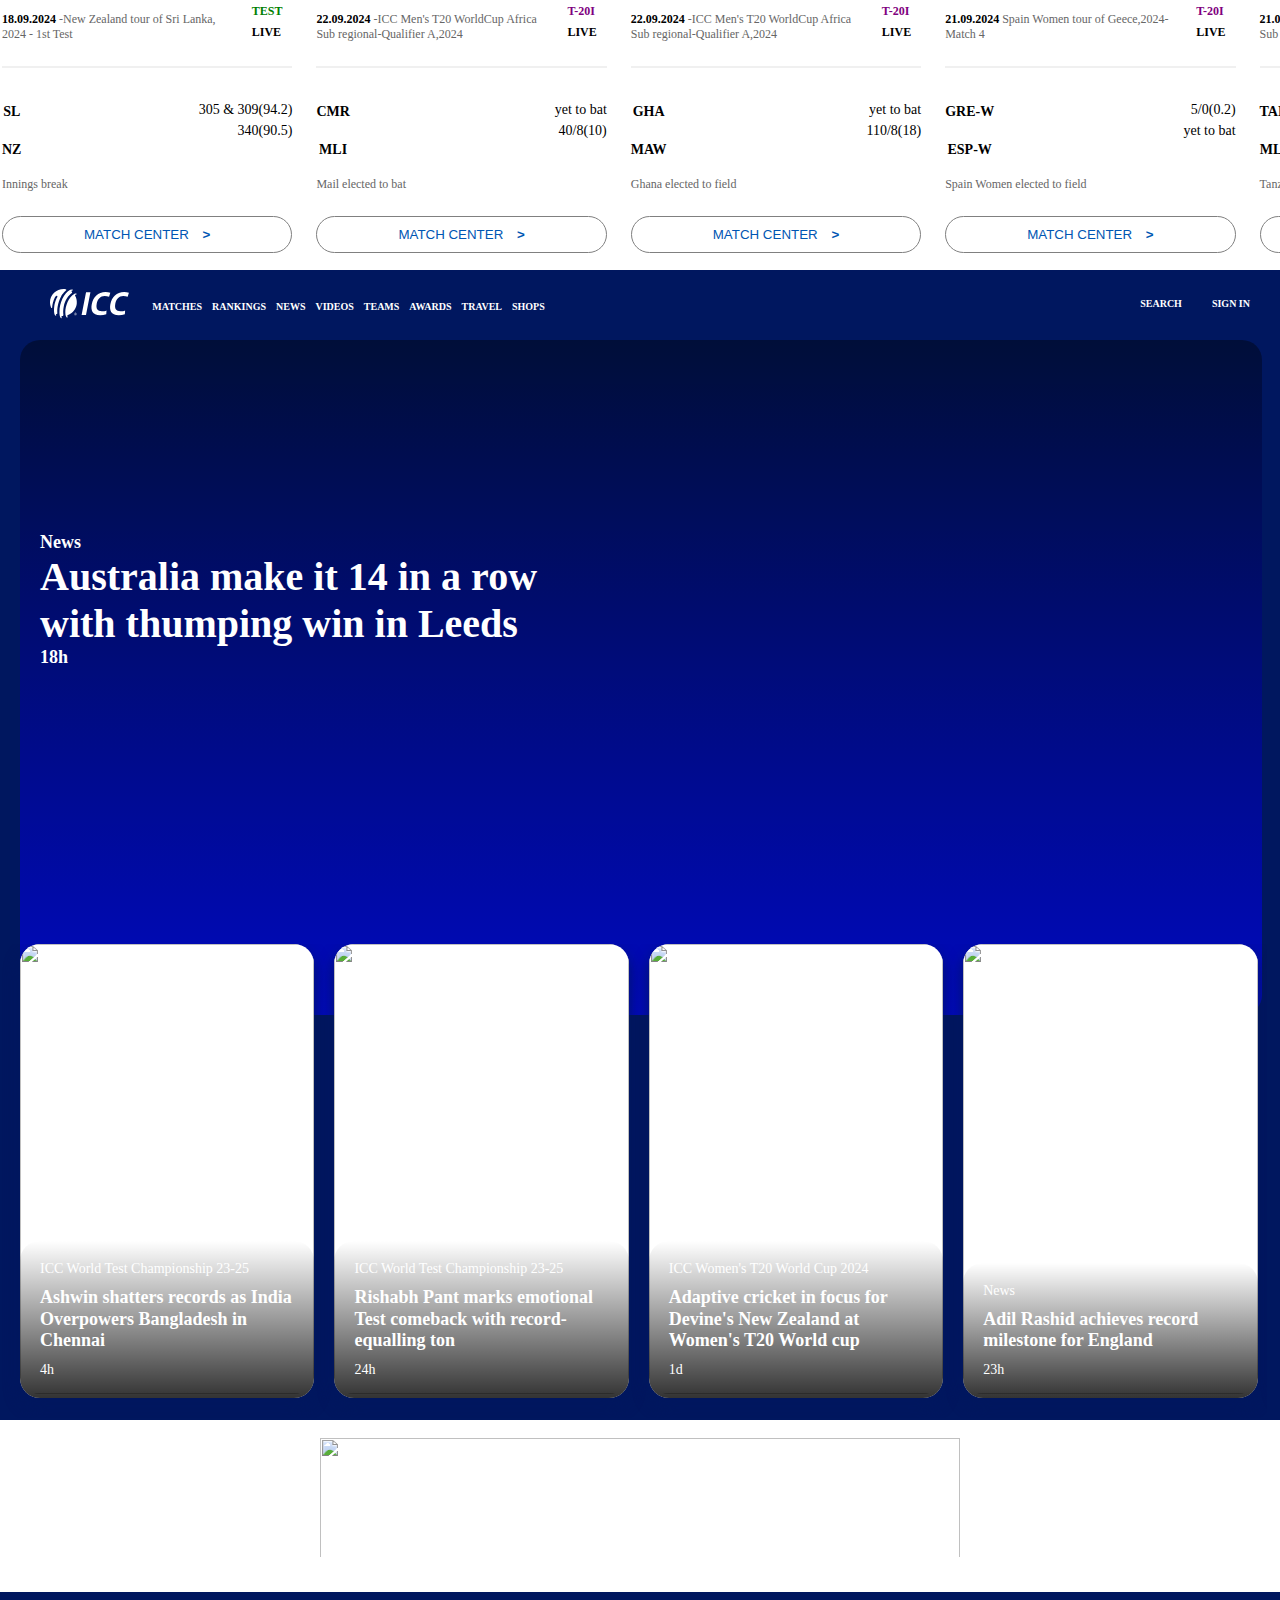
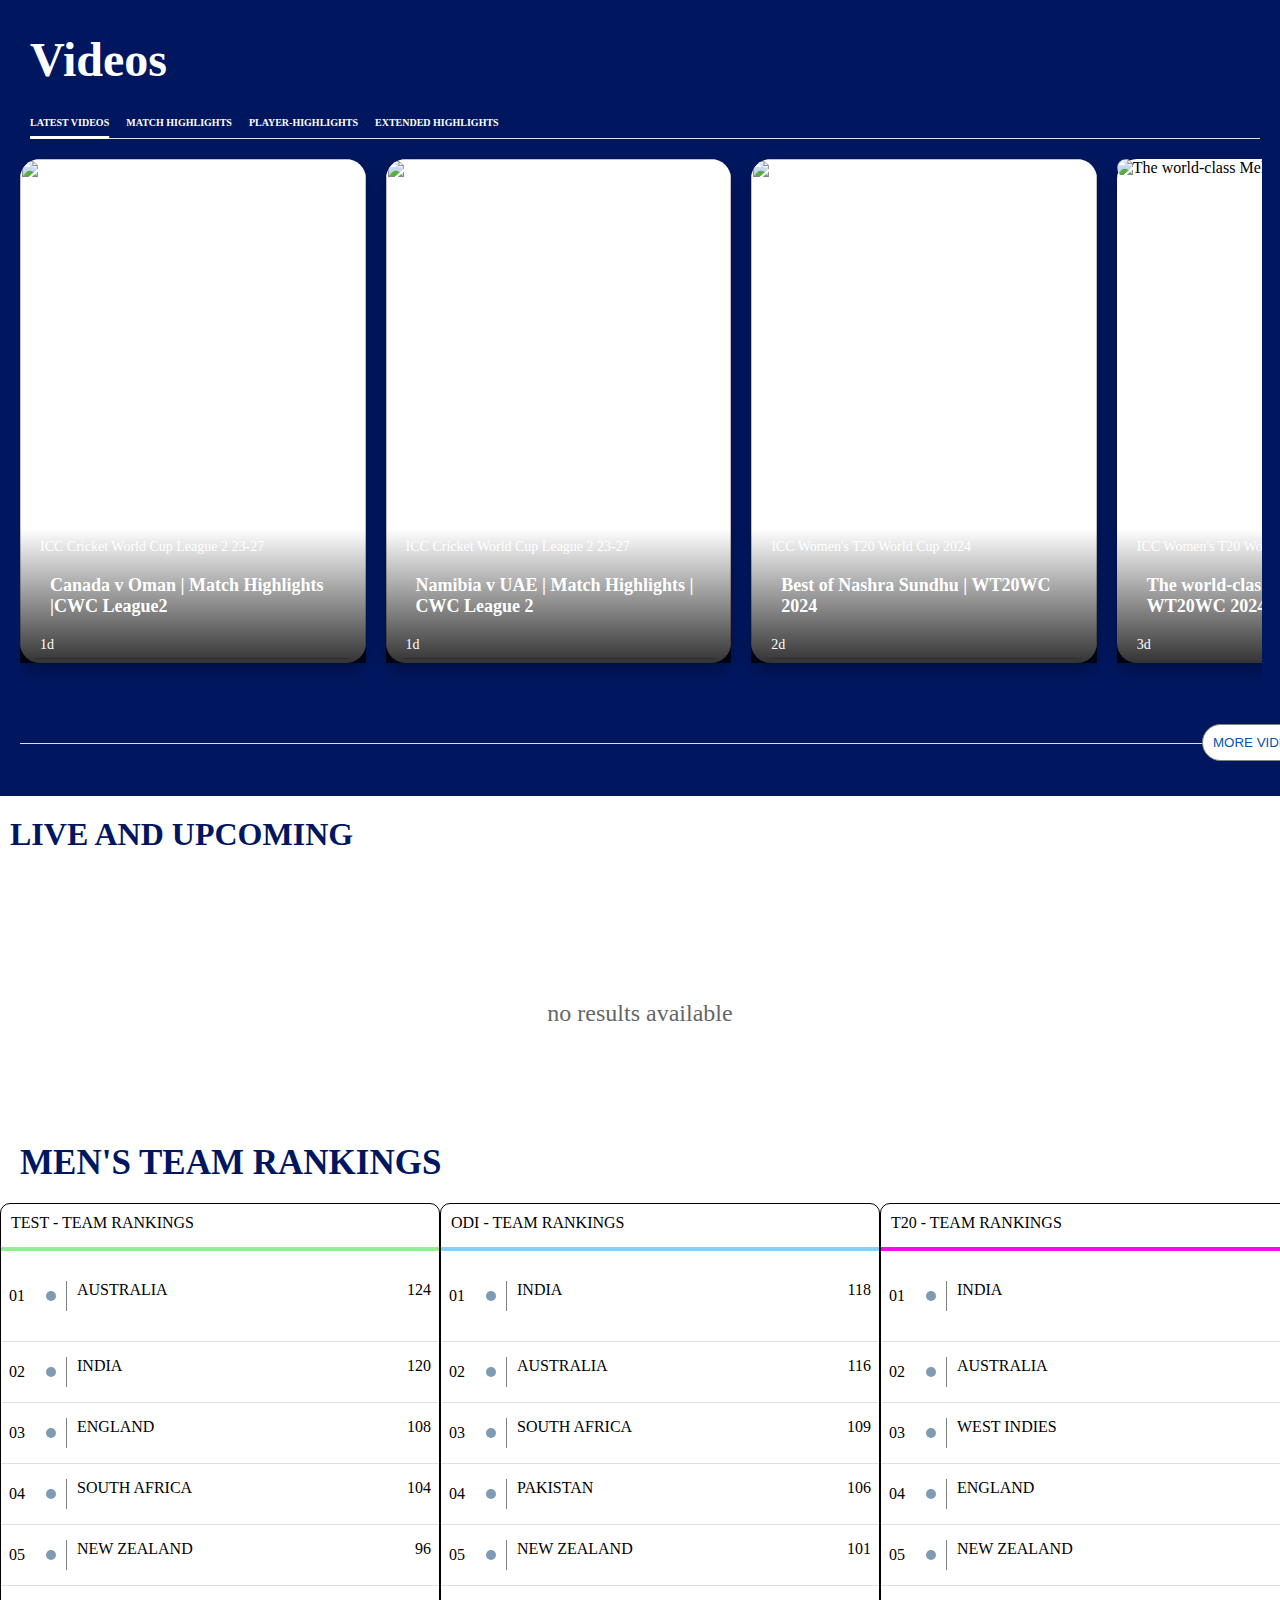
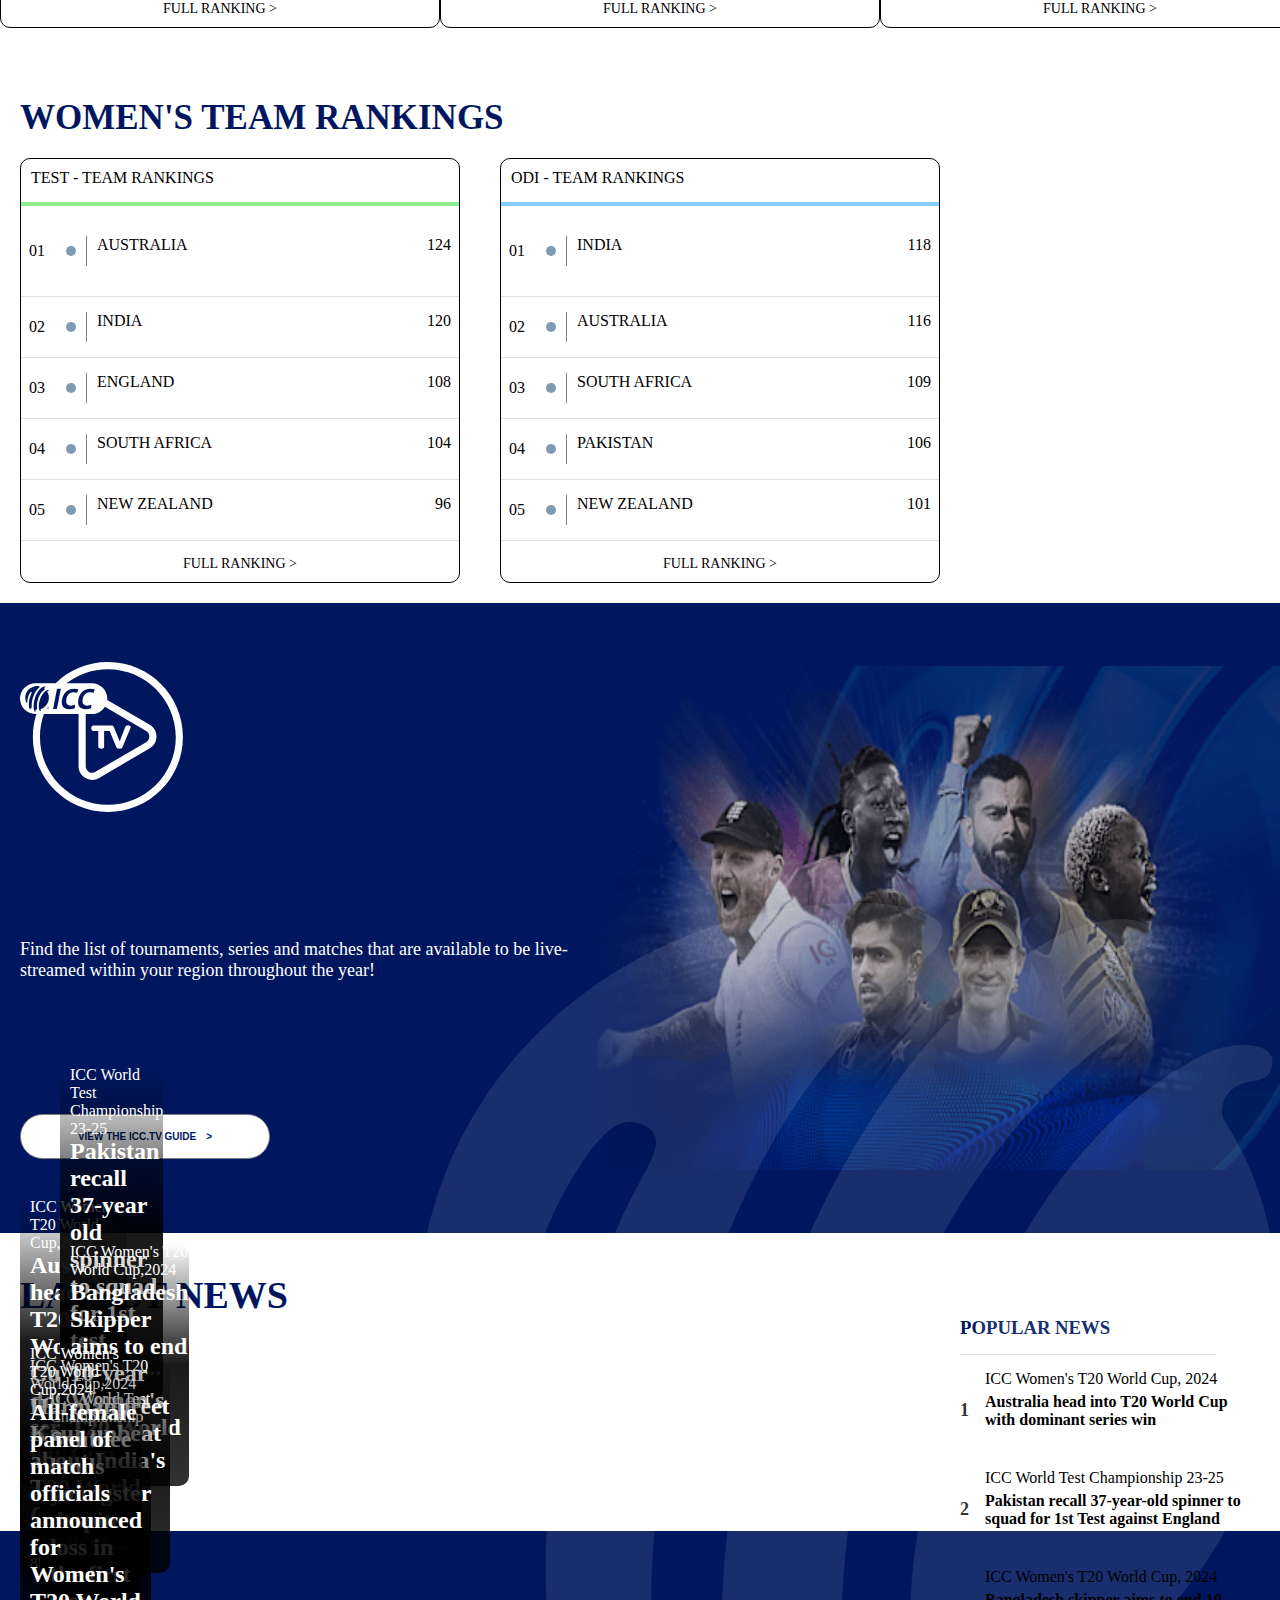
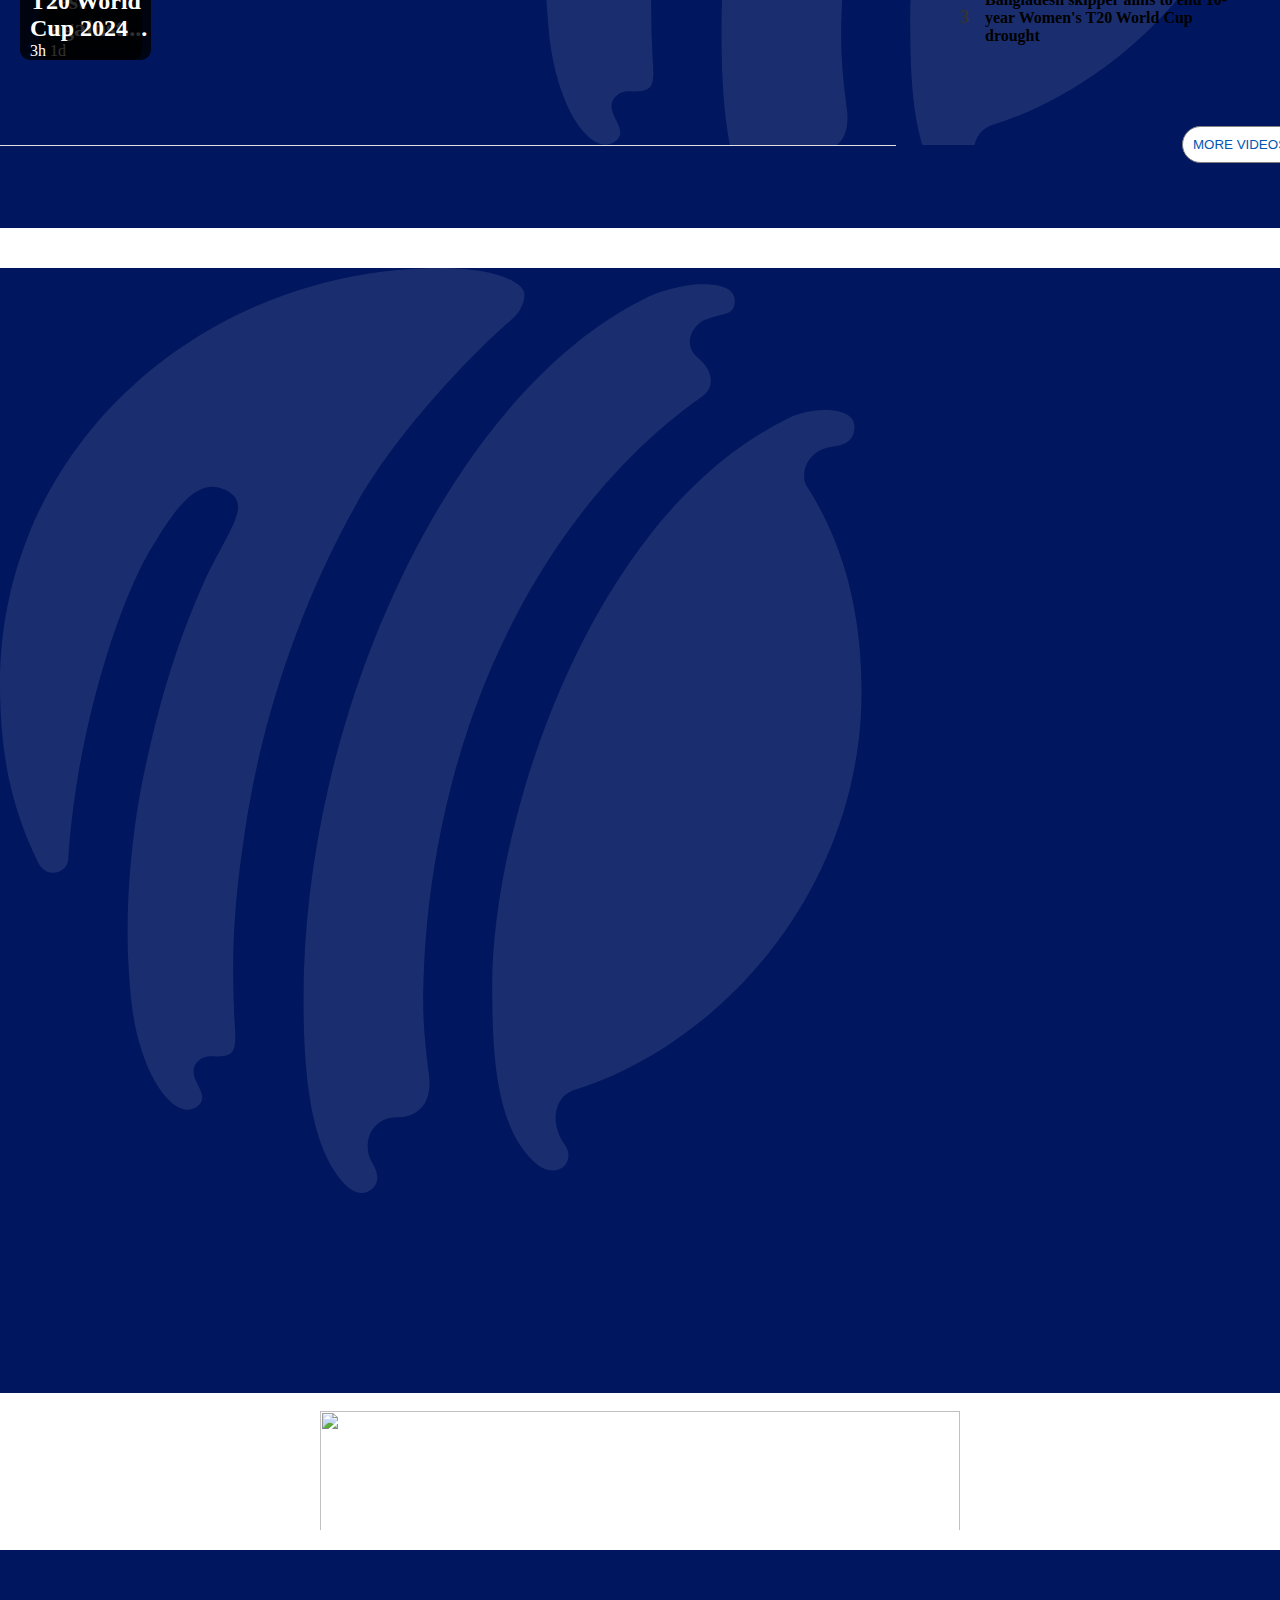
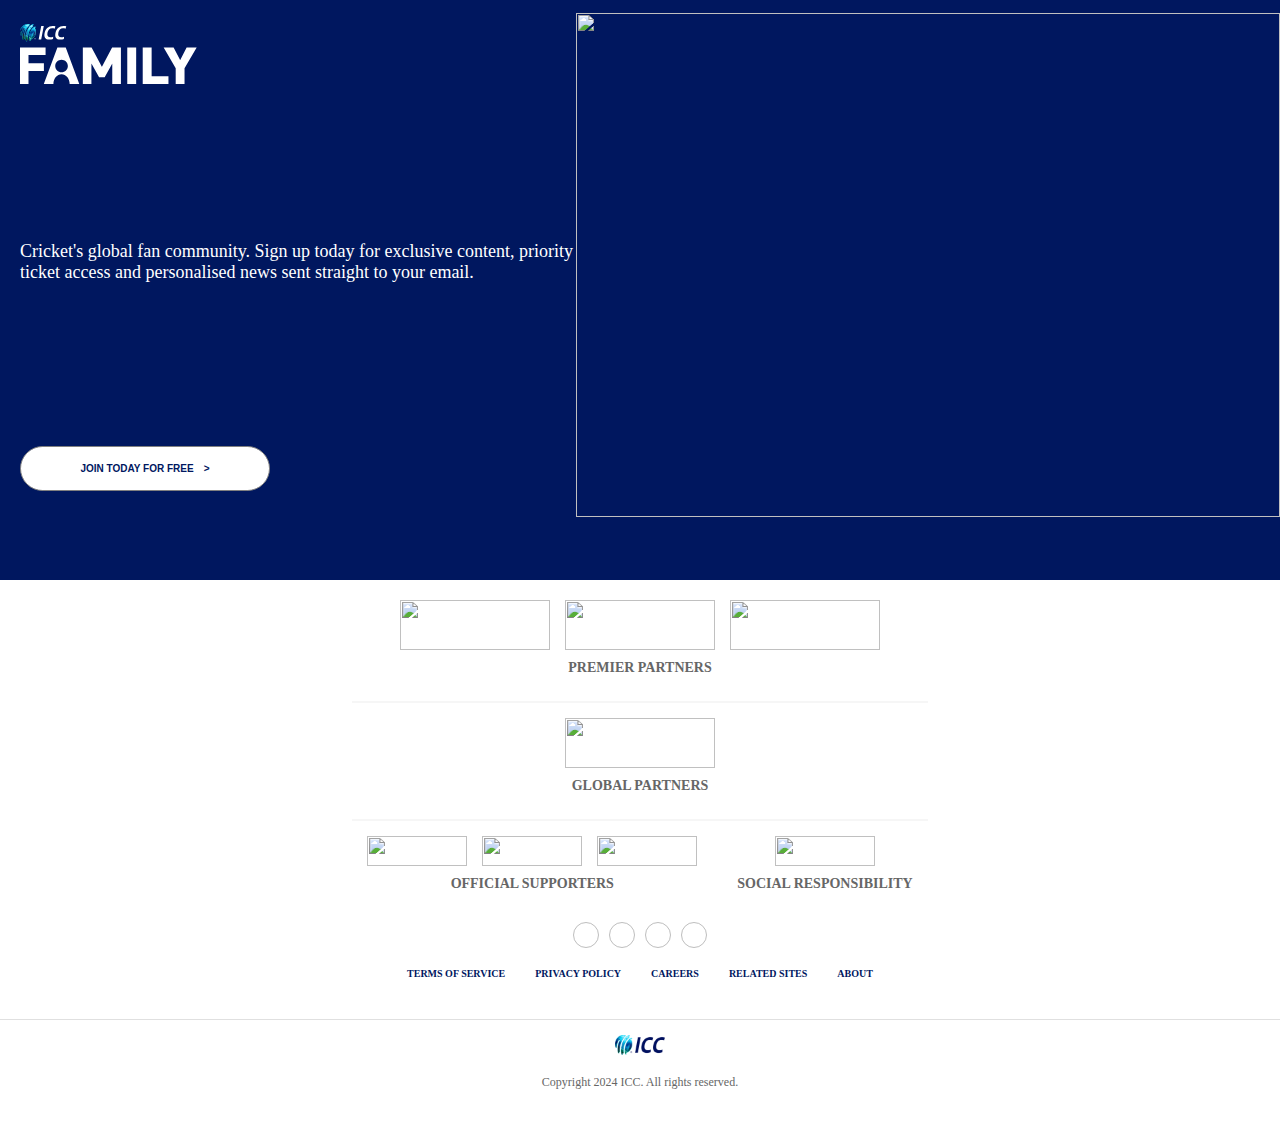
==== commit 5dc5ca90: "updated main section" ====
--- a/Amisha(Main-page)/index.html
+++ b/Amisha(Main-page)/index.html
@@ -869,6 +869,93 @@
     <!-- -------Latest-news-section-------- -->
 
     <section class="news">
+        <img src="images/icc-background.svg" alt="" id="ball">
+        <h1>Latest News</h1>
+        <div class="cric-news">
+            <div class="album">
+                <div class="album-phots box-1">
+                    <img src="https://images.icc-cricket.com/image/upload/t_ratio1_1-size40/prd/mlwddfc0j0llfobyhvrj" alt="" id="large">
+                    <div class="album-content">
+                        <span>ICC Women's T20 World Cup,2024</span>
+                        <h2>Australia head into T20 World Cup with dominent series win</h2>
+                        <span>3h</span>
+                    </div>
+                </div>
+                <div class="album-phots box-2">
+                    <img src="https://images.icc-cricket.com/image/upload/t_ratio1_1-size40/prd/hozumh5qplujl1v59qip" alt="">
+                    <div class="album-content">
+                        <span>ICC World Test Championship 23-25</span>
+                        <h2>Pakistan recall 37-year old spinner to squad for 1st test against...</h2>
+                        <span>4h</span>
+                    </div>
+                </div>
+                <div class="album-phots box-3">
+                    <img src="https://images.icc-cricket.com/image/upload/t_ratio1_1-size40/prd/vwco6905ofposjsfxktq" alt="">
+                    <div class="album-content">
+                        <span>ICC Women's T20 World Cup,2024</span>
+                        <h2>Bangladesh Skipper aims to end 10-year Women's T20 World Cup..</h2>
+                        <span>7h</span>
+                    </div>
+                </div>
+                <div class="album-phots box-4">
+                    <img src="https://images.icc-cricket.com/image/upload/t_ratio1_1-size40/prd/k9uujlpfagssjjacyb5l" alt="">
+                    <div class="album-content">
+                        <span>ICC Women's T20 World Cup,2024</span>
+                        <h2>Harmanpreet Kaur upbeat about India's T20 World Cup chances....</h2>
+                        <span>8h</span>
+                    </div>
+                </div>
+                <div class="album-phots box-5">
+                    <img src="https://images.icc-cricket.com/image/upload/t_ratio1_1-size40/v1727090218/prd/nx2je5jskwd6dxwsrugg" alt="" id="large">
+                    <div class="album-content">
+                        <span>ICC World Test Championship</span>
+                        <h2>Southee lauds youngster despite loss in the first test against....</h2>
+                        <span>1d</span>
+                    </div>
+                </div>
+                <div class="album-phots box-6">
+                    <img src="https://images.icc-cricket.com/image/upload/t_ratio1_1-size40/prd/nghdxah1icvrlcnnja5p" alt="">
+                    <div class="album-content">
+                        <span>ICC Women's T20 World Cup,2024</span>
+                        <h2>All-female panel of match officials announced for Women's T20 World Cup 2024</h2>
+                        <span>3h</span>
+                    </div>
+                </div>
+
+            </div>
+            <div class="popular-news">
+                <h3 class="pop">POPULAR NEWS</h3>
+                <hr>
+                <ol>
+                    <li>
+                        <div class="pt">
+                            <span>ICC Women's T20 World Cup, 2024</span>
+                            <p class="headlines">Australia head into T20 World Cup with dominant series win</p>
+                        </div>
+                    </li>
+                    <li>
+                        <div class="pt">
+                            <span>ICC World Test Championship 23-25</span>
+                            <p class="headlines">Pakistan recall 37-year-old spinner to squad for 1st Test against England</p>
+                        </div>
+                    </li>
+                    <li>
+                        <div class="pt">
+                            <span>ICC Women's T20 World Cup, 2024</span>
+                            <p class="headlines">Bangladesh skipper aims to end 10-year Women's T20 World Cup drought</p>
+                        </div>
+                    </li>
+                </ol>
+            </div>
+        </div>
+
+
+        <div class="container half">
+            <hr class="margin">
+            <div class="button">
+                <button>MORE VIDEOS</button>
+            </div>
+        </div>
 
 
     </section>
@@ -876,6 +963,9 @@
     <!-- ------awards-section------ -->
 
     <section class="awards">
+        <div class="a-img"><img src="images/icc-background.svg" alt=""></div>
+
+
 
     </section>
 
--- a/Amisha(Main-page)/styles.css
+++ b/Amisha(Main-page)/styles.css
@@ -672,7 +672,173 @@
 }
 
 
-
+/*----news-----*/
+
+.news{
+    background: linear-gradient(to top, #00175F 50%, transparent 50%);
+    margin-bottom: 40px;
+    position:relative;
+    h1{
+        font-size: 38px;
+        font-weight: 800;
+        color:#00175F;
+        text-transform: uppercase;
+        padding:40px 0 0 20px;
+    }
+}
+
+#ball{
+    position: absolute;
+    bottom:0;
+    right:0;
+}
+
+.cric-news{
+    display: flex;
+    justify-content: space-between;
+}
+
+.album-phots{
+    position:relative;
+    border-radius: 10px;
+    
+}
+
+.album-content{
+    position:absolute;
+    bottom: 5px;
+    color:white;
+    padding-left: 10px;
+    border-radius: 10px;
+    background: linear-gradient(to top,rgba(0,0,0,0.8),rgba(0,0,0,0.9),transparent);
+}
+
+
+.album{
+    display:grid;
+    grid-template-columns: repeat(3,1fr);
+    grid-template-rows: repeat(4,1fr);
+    grid-template-areas: "one one two"
+                         "one one three"
+                         "four five five"
+                         "six five five";
+    gap:20px;
+    padding:20px;
+
+        img{
+            height:300px;
+            border-radius: 10px;
+        }
+}
+
+#large{
+    height: 630px;
+}
+
+.box-1{
+    grid-area:one;
+}
+
+.box-2{
+    grid-area:two;
+}
+
+.box-3{
+    grid-area:three;
+}
+
+.box-4{
+    grid-area:four;
+}
+
+.box-5{
+    grid-area:five;
+}
+
+.box-6{
+    grid-area:six;
+}
+
+.headlines{
+    font-size: 16px;
+    font-weight: 800;
+    width: 25vw;
+    padding-right:60px;
+    color:black;
+}
+
+.popular-news{
+    width: 25vw;
+    hr{
+        width:20vw;
+    }
+
+    .pt{
+        padding-bottom: 20px;
+    }
+}
+
+.pop{
+    color:#00175F;
+}
+.popular-news ol {
+    counter-reset: item; /* Resets the counter ---new thing---- */
+}
+
+.popular-news li {
+    list-style: none; /* Removes the default list style */
+    counter-increment: item; /* Increments the counter */
+    position: relative;
+    padding-left: 25px; 
+    margin-bottom: 20px;
+}
+
+.popular-news li::before {
+    content: counter(item); /* Adds the number before the item */
+    position: absolute;
+    left: 0;
+    top: 50%; /* Centers vertically */
+    transform: translateY(-50%);
+    font-size: 18px;
+    font-weight: bold;
+    color: #333; /* Adjust to your needs */
+}
+
+.pt {
+    display: flex;
+    flex-direction: column;
+    gap: 5px; /* Adjust the gap between span and p */
+}
+
+.headlines {
+    margin: 0; /* Removes default margin */
+}
+
+
+.half{
+    padding-bottom: 50px;
+    hr{
+        width:70%;
+        
+    }
+
+    .button{
+        margin-right: 80px;
+
+    }
+}
+
+/*----awards-section----*/
+.awards{
+    background-color: #00175F;
+    position: relative;
+    height:125vh;
+}
+
+.a-img{
+    position:absolute;
+    top:0;
+}
 
 /*----footer-section-----*/
 
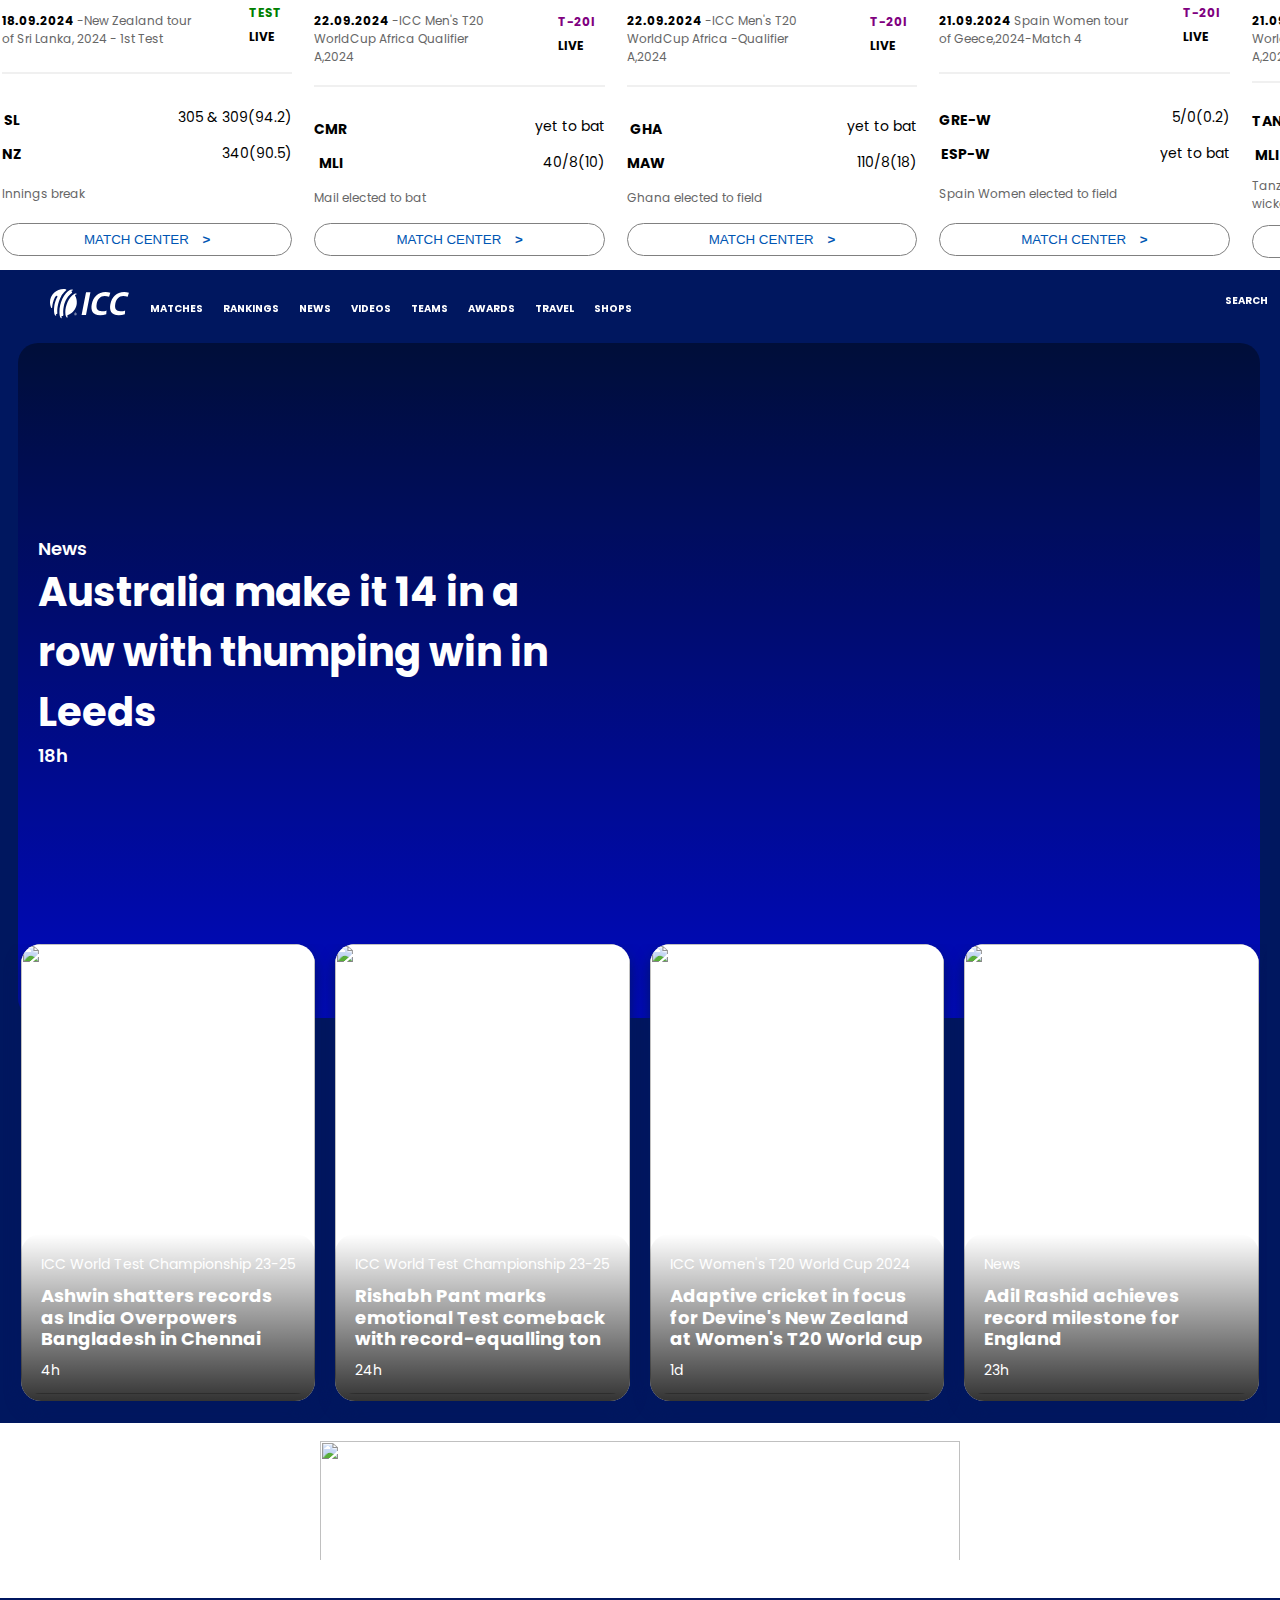
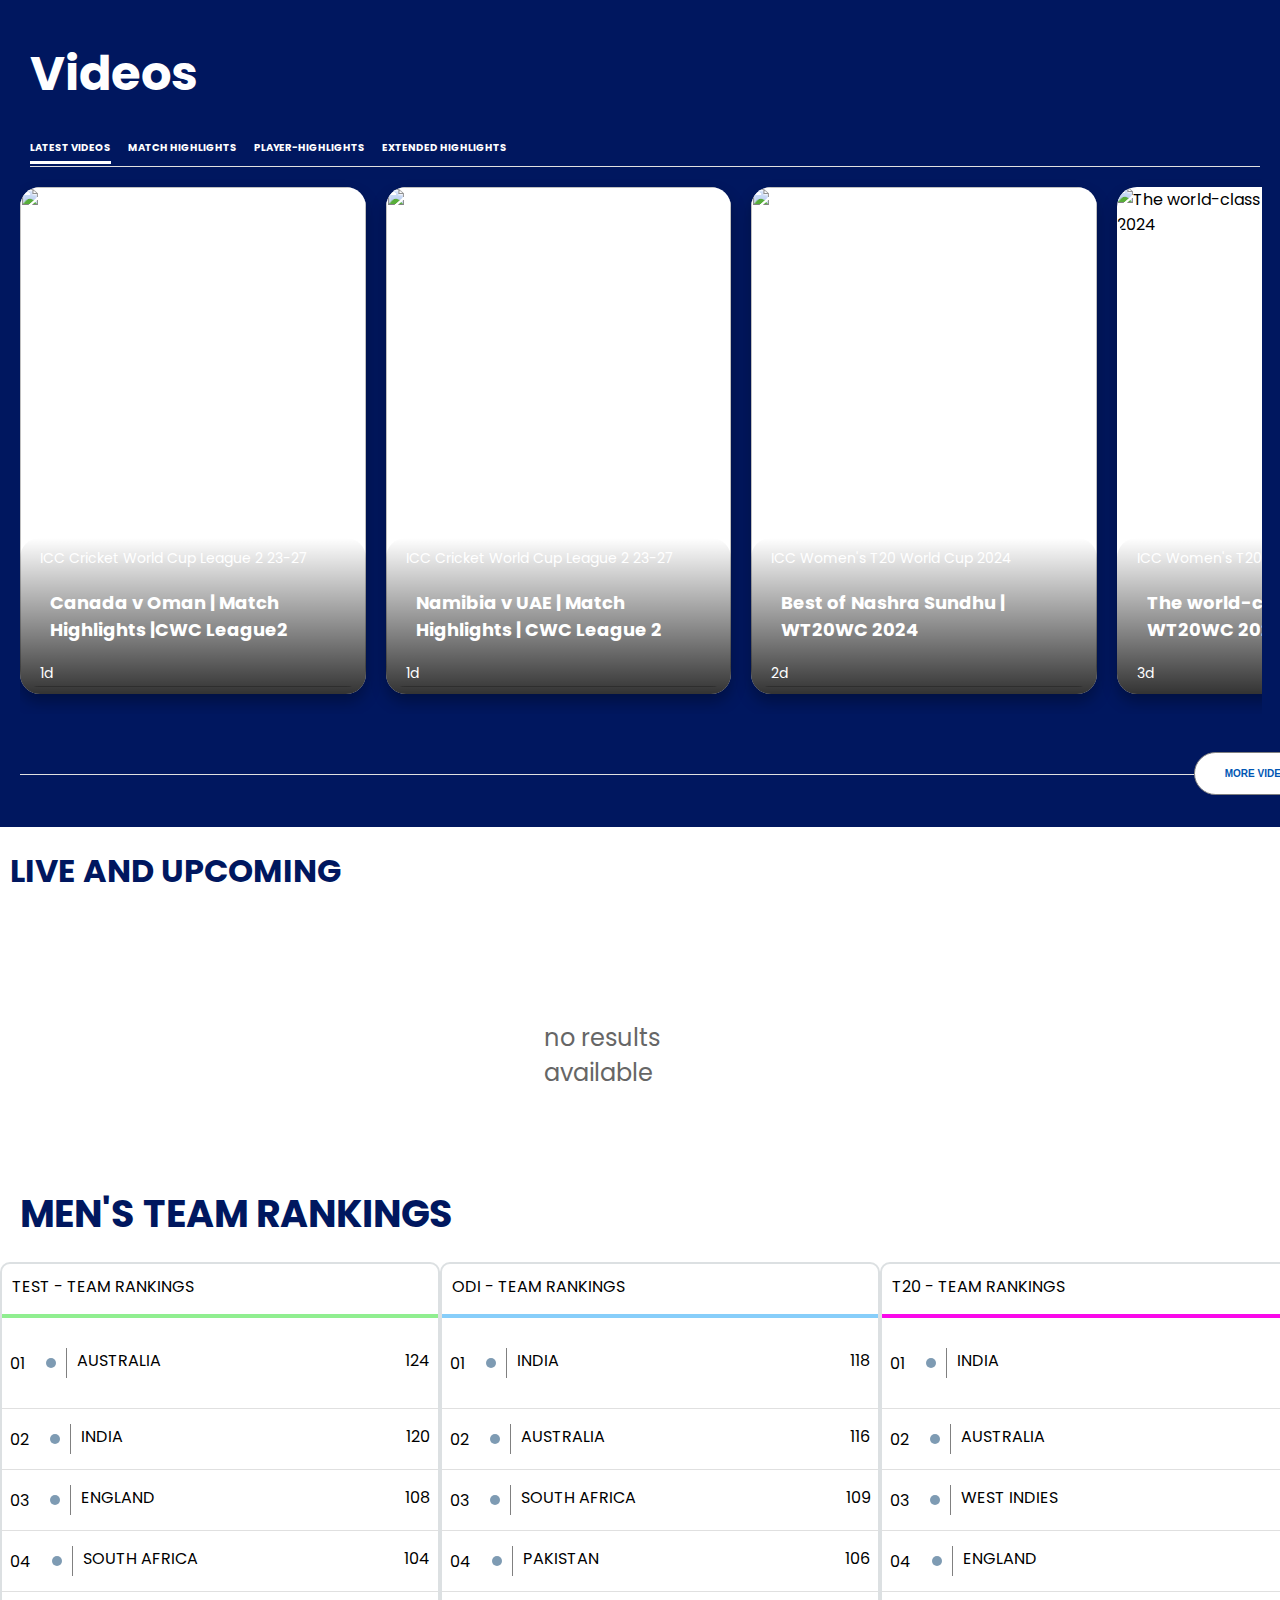
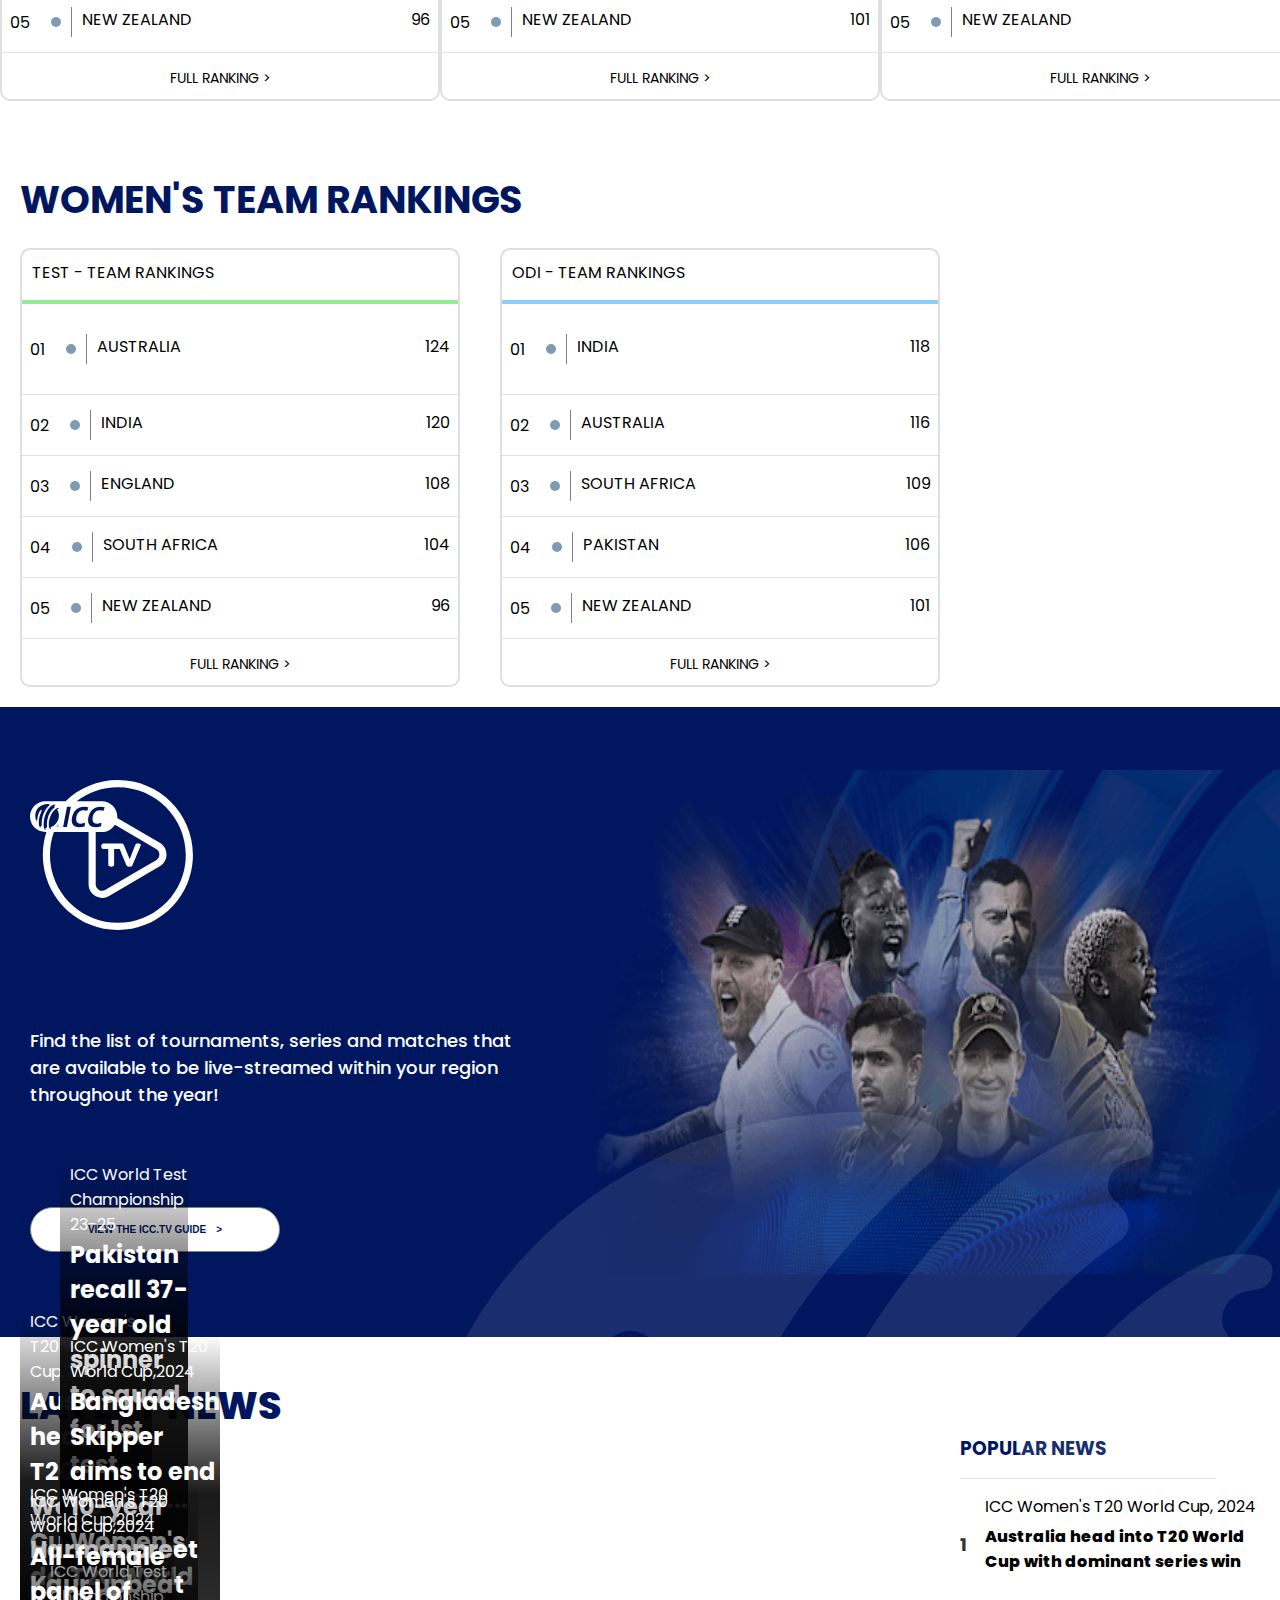
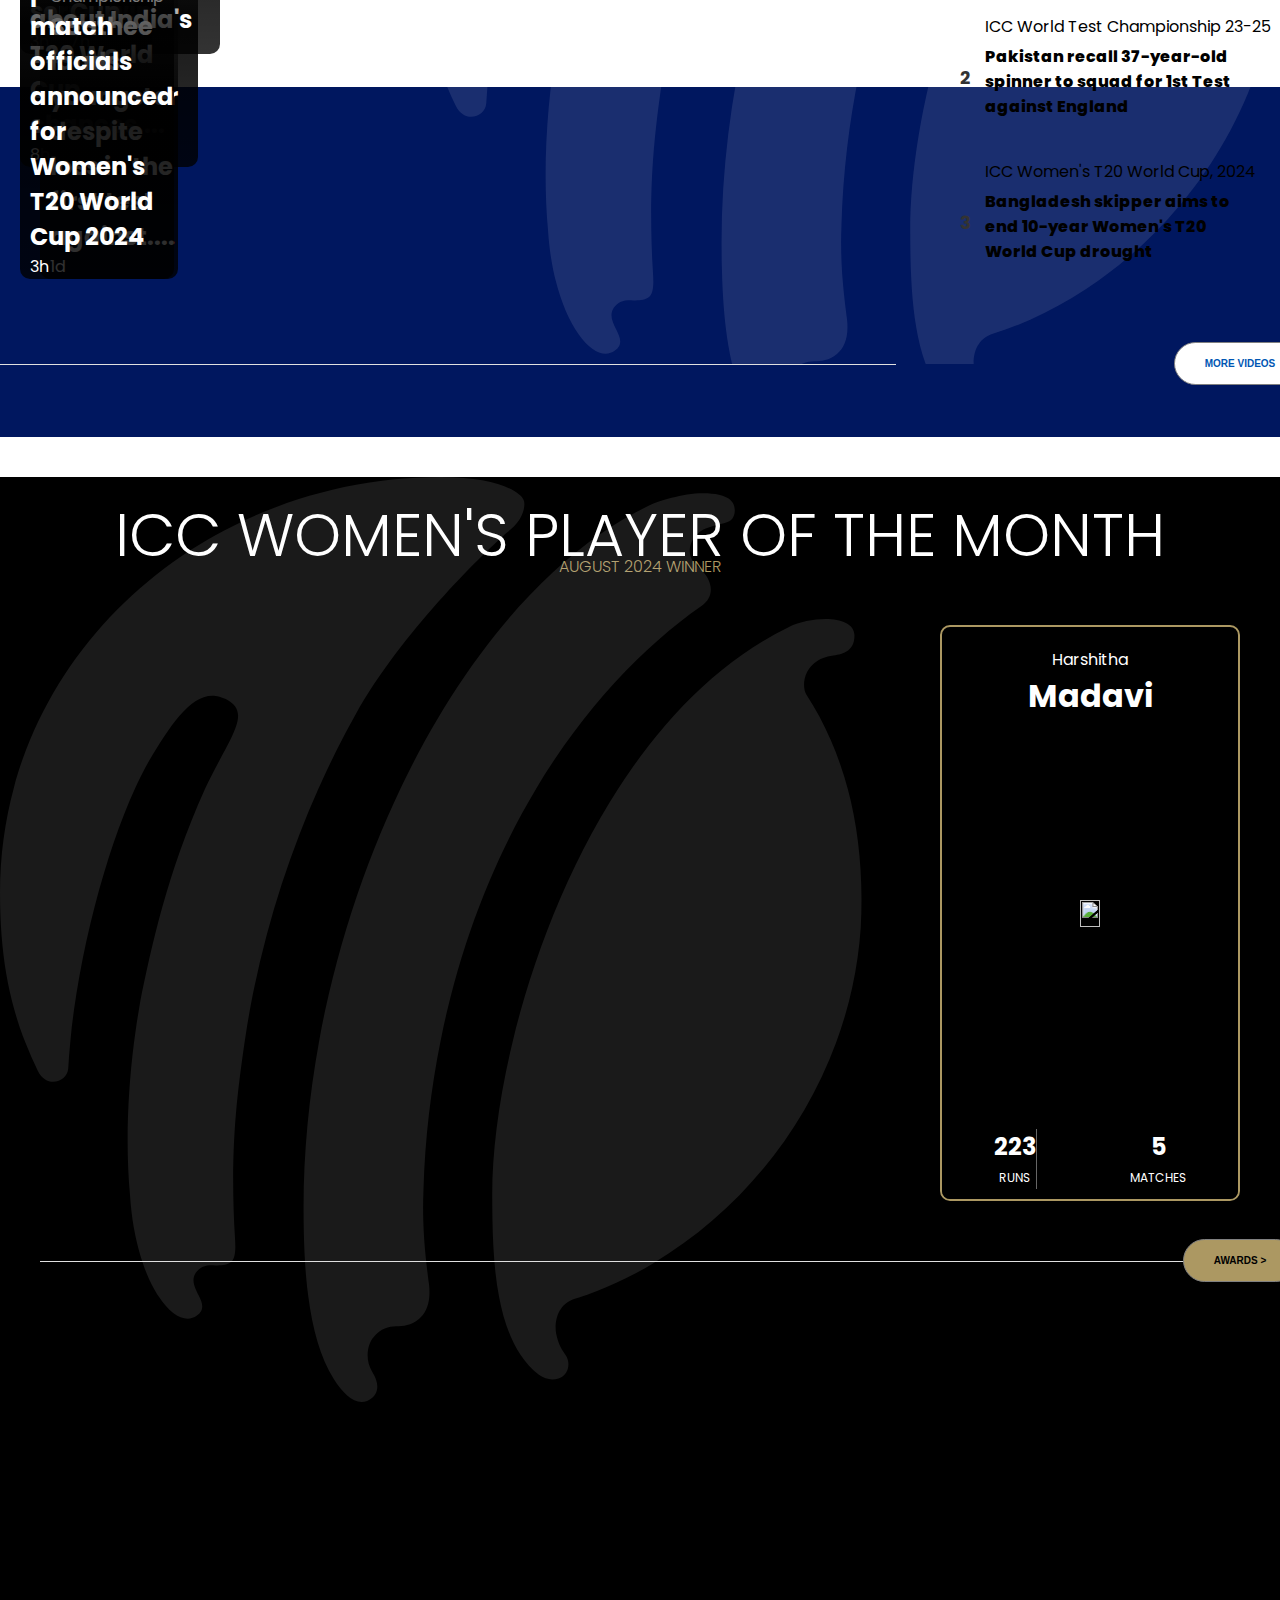
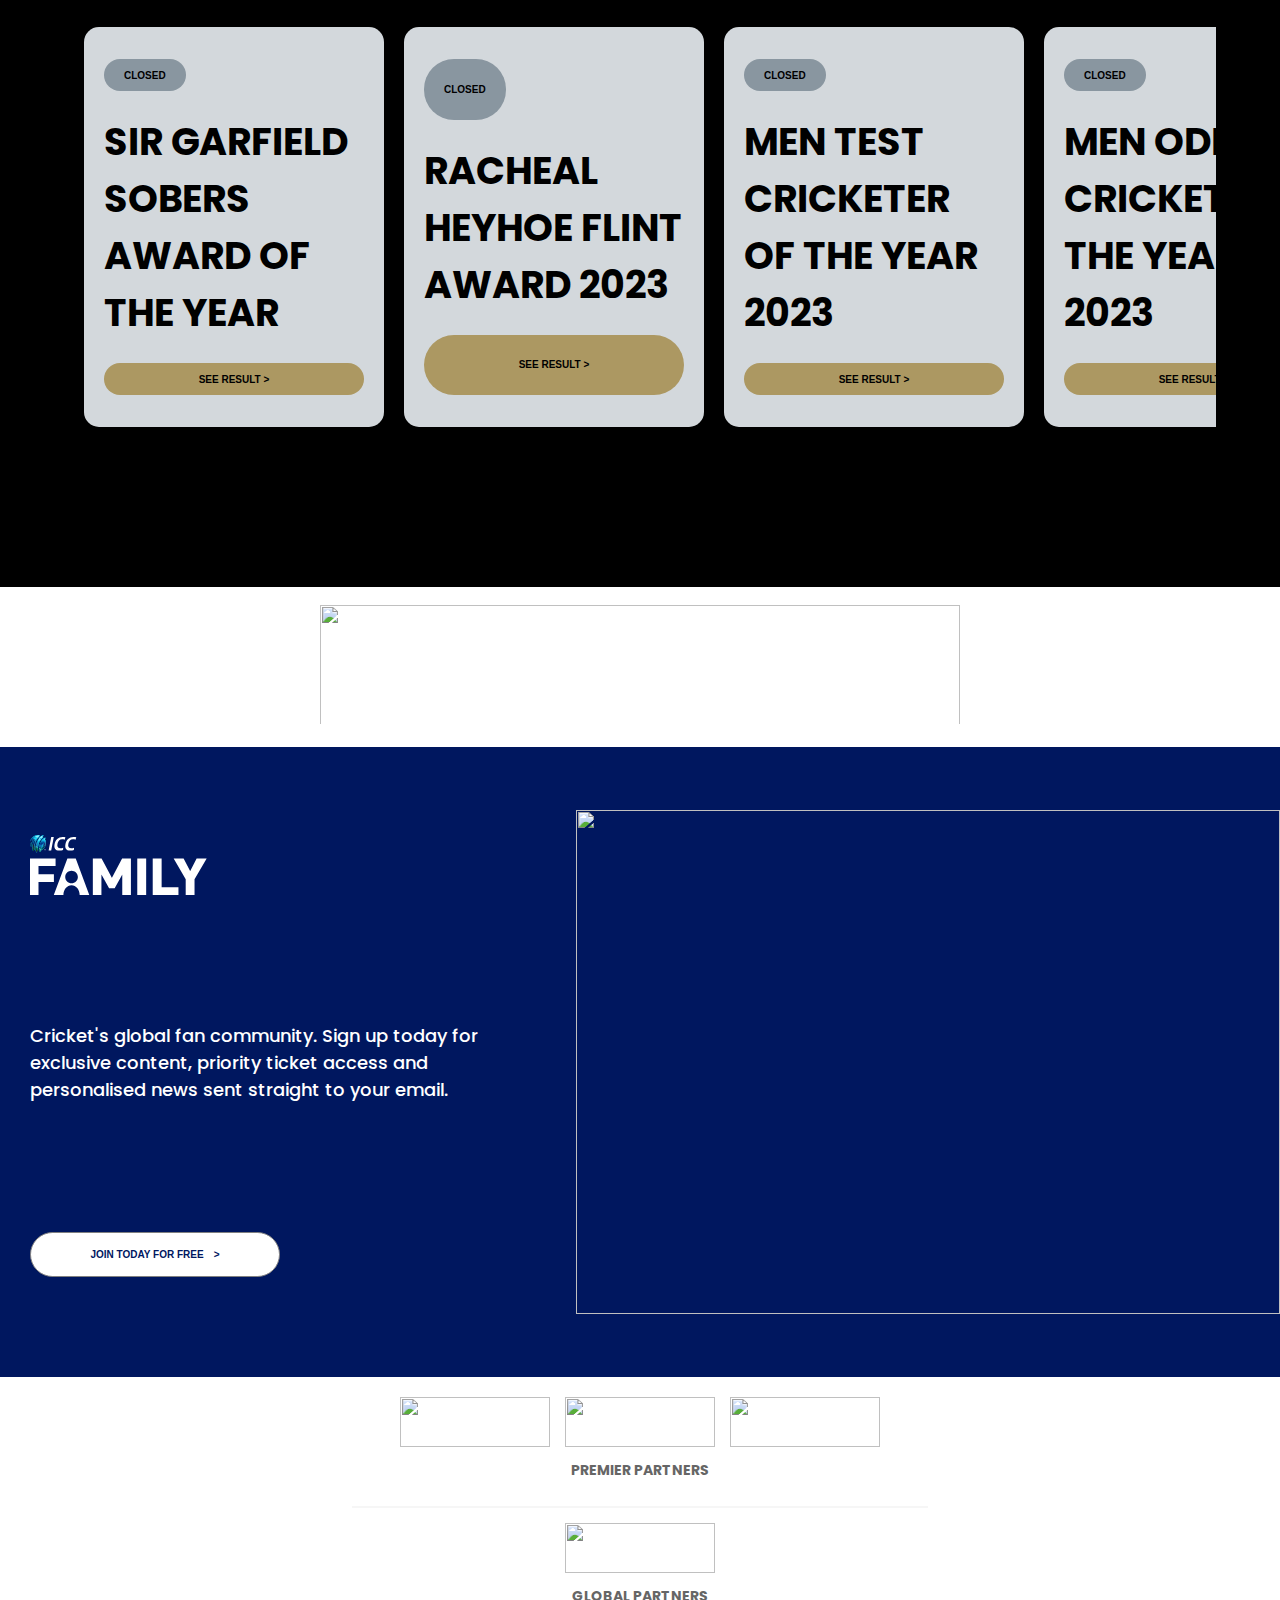
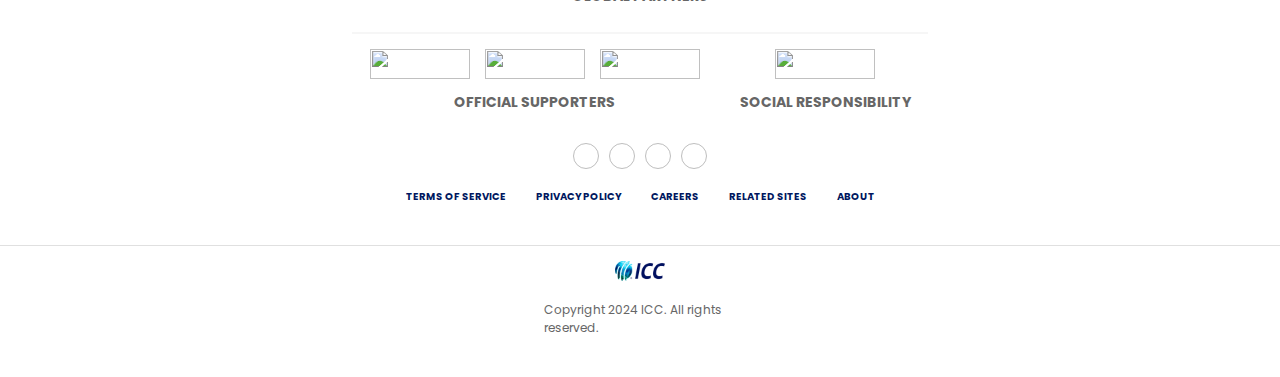
==== commit a15ed745: "updated font-family" ====
--- a/Amisha(Main-page)/index.html
+++ b/Amisha(Main-page)/index.html
@@ -41,7 +41,7 @@
         <div class="box box-2">
             <div class="main">
                 <div class="date">
-                    <p><b>22.09.2024</b> -ICC Men's T20 WorldCup Africa Sub regional-Qualifier A,2024</p>
+                    <p><b>22.09.2024</b> -ICC Men's T20 WorldCup Africa Qualifier A,2024</p>
                 </div>
                 <div class="status">
                     <span class="t20">T-20I</span>
@@ -66,7 +66,7 @@
         <div class="box box-3">
             <div class="main">
                 <div class="date">
-                    <p><b>22.09.2024</b> -ICC Men's T20 WorldCup Africa Sub regional-Qualifier A,2024</p>
+                    <p><b>22.09.2024</b> -ICC Men's T20 WorldCup Africa -Qualifier A,2024</p>
                 </div>
                 <div class="status">
                     <span class="t20">T-20I</span>
@@ -116,7 +116,7 @@
         <div class="box box-5">
             <div class="main">
                 <div class="date">
-                    <p><b>21.09.2024</b> -ICC Men's T20 WorldCup Africa Sub regional-Qualifier A,2024</p>
+                    <p><b>21.09.2024</b> -ICC Men's T20 WorldCup Africa -Qualifier A,2024</p>
                 </div>
                 <div class="status">
                     <span class="t20">T-20I</span>
@@ -141,7 +141,7 @@
         <div class="box box-6">
             <div class="main">
                 <div class="date">
-                    <p><b>21.09.2024</b>-ICC Men's T20 WorldCup Africa Sub regional-Qualifier A,2024</p>
+                    <p><b>21.09.2024</b>-ICC Men's T20 WorldCup Africa -Qualifier A,2024</p>
                 </div>
                 <div class="status">
                     <span class="t20">T-20I</span>
@@ -159,7 +159,7 @@
                     <span>40(14.2)</span>
                 </div>
             </div>
-            <p>Ghana beat Cameroon by 8 wickets</p>
+            <p>Ghana beat Cmr by 8 wickets</p>
             <button>MATCH CENTER <span> > </span>  </button>
         </div>
 
@@ -191,7 +191,7 @@
         <div class="box box-8">
             <div class="main">
                 <div class="date">
-                    <p><b>21.09.2024</b> -ICC Men's T20 WorldCup Africa Sub regional-Qualifier A,2024</p>
+                    <p><b>21.09.2024</b> -ICC Men's T20 WorldCup Africa -Qualifier A,2024</p>
                 </div>
                 <div class="status">
                     <span class="t20">T-20I</span>
@@ -234,7 +234,7 @@
                     <span>184(49.0)</span>
                 </div>
             </div>
-            <p>India Under-19 beat Australia Under-19 by 7 wickets</p>
+            <p>India beat Australia by 7 wickets</p>
             <button>MATCH CENTER <span> > </span>  </button>
         </div>
 
@@ -964,8 +964,71 @@
 
     <section class="awards">
         <div class="a-img"><img src="images/icc-background.svg" alt=""></div>
-
-
+        <h1>ICC Women's Player of the Month<br><span class="dt">August 2024 Winner</span></h1>
+        <div class="winners">
+            <div class="c">
+                <div class="name">
+                   <span>Harshitha</span>
+                   <h3>Madavi</h3>
+                   <span class="fi fi-lk"></span>
+                </div>
+                <div class="ply-img">
+                    <img src="https://images.icc-cricket.com/image/upload/t_ratio3_4-size40/prd/k8xfwul7cvlusk7qz5uo" alt="">
+                </div>
+                <div class="runs">
+                    <div class="run">
+                        <span>223</span>
+                        <span>RUNS</span>
+                    </div>
+                    <div class="mtch">
+                        <span>5</span>
+                        <span>MATCHES</span>
+                    </div>
+                </div>
+            </div>
+        </div>
+
+        <div class="container aw">
+            <hr class="margin">
+            <div class="button">
+                <button>AWARDS ></button>
+            </div>
+            </div>
+    </section>
+
+    <section class="winr-cards">
+        <div class="winners-card">
+            <div class="cards">
+                <button class="closed">CLOSED</button>
+                <h2>SIR GARFIELD SOBERS AWARD OF THE YEAR</h2>
+                <button class="result"> SEE RESULT ></button>
+            </div>
+            <div class="cards">
+                <button class="closed">CLOSED</button>
+                <h2>RACHEAL HEYHOE FLINT AWARD 2023</h2>
+                <button class="result"> SEE RESULT ></button>
+            </div>
+            <div class="cards">
+                <button class="closed">CLOSED</button>
+                <h2>MEN TEST CRICKETER OF THE YEAR 2023</h2>
+                <button class="result"> SEE RESULT ></button>
+            </div>
+            <div class="cards">
+                <button class="closed">CLOSED</button>
+                <h2>MEN ODI CRICKET OF THE YEAR 2023</h2>
+                <button class="result"> SEE RESULT ></button>
+            </div>
+            <div class="cards">
+                <button class="closed">CLOSED</button>
+                <h2>WOMEN ODI CRICKETER OF THE YEAR 2023</h2>
+                <button class="result"> SEE RESULT ></button>
+            </div>
+            <div class="cards">
+                <button class="closed">CLOSED</button>
+                <h2>MEN T20I CRICKETER OF THE YEAR 2023</h2>
+                <button class="result"> SEE RESULT ></button>
+            </div>
+        </div>
 
     </section>
 
--- a/Amisha(Main-page)/styles.css
+++ b/Amisha(Main-page)/styles.css
@@ -1,3 +1,6 @@
+@import url('https://fonts.googleapis.com/css2?family=Poppins:ital,wght@0,100;0,200;0,300;0,400;0,500;0,600;0,700;0,800;0,900;1,100;1,200;1,300;1,400;1,500;1,600;1,700;1,800;1,900&display=swap');
+
+
 *{
     margin: 0;
     padding: 0;
@@ -7,6 +10,7 @@
     width:100vw;
     height:100%;
     overflow-x: hidden; 
+    font-family: "Poppins", sans-serif;
 }
 
 
@@ -14,21 +18,19 @@
 .top-section{
     display: flex;
     /* flex-wrap: wrap; */
-    gap: 20px;
+    gap: 18px;
     justify-content: space-around; 
     height:30vh;
     width:100vw;
     overflow-x: scroll;
+    overflow-y:hidden;
 }
 .box{
     background-color: white;
-    /* border: 3px solid black; */
     border-radius: 10px;
-    /* box-shadow: 0 4px 8px rgba(0, 0, 0, 0.1); */
     padding: 2px;
     width: 23vw;
     flex: 0 0 23vw;
-    /* flex: 1 1 calc(33.333% - 40px); Responsive grid */
     display: flex;
     flex-direction: column;
     justify-content: space-between;
@@ -86,7 +88,7 @@
 .flags {
     display: flex;
     flex-direction: column;
-    gap: 20px;
+    gap: 9px;
     align-items: center;
 }
 
@@ -102,7 +104,7 @@
 .scores {
     display: flex;
     flex-direction: column;
-    gap: 5px;
+    gap: 15px;
     text-align: right;
     font-size: 14px;
 }
@@ -111,11 +113,12 @@
     font-size: 12px;
     margin-top: 10px;
     color: #666;
+    width:15vw;
 }
 
 button {
-    margin: 15px 0;
-    padding: 10px;
+    margin: 12px 0;
+    padding: 8px;
     color: #0056b3;
     border: 1px solid grey;
     background-color: white;
@@ -128,9 +131,6 @@
     }
 }
 
-/* button:hover {
-    background-color: #0056b3;
-} */
 
 hr {
     border: 0;
@@ -178,7 +178,7 @@
     background-repeat: no-repeat;
     width:97%;
     border-radius:20px;
-    margin:0 20px;
+    margin:0 18px;
     height:75vh;
     position:relative; /* earlier was absolute*/
 
@@ -220,7 +220,7 @@
 .menu-bar ul{
     display:flex;
     justify-content: flex-start;
-    gap: 10px;
+    gap: 20px;
     margin-right:8rem;
 }
 
@@ -285,7 +285,7 @@
 .images {
     display: flex;
     gap: 20px; 
-    padding-left: 20px;
+    padding-left: 21px;
     overflow-x: auto; 
     width: 99vw;
     scroll-behavior: smooth;
@@ -456,6 +456,7 @@
     flex-direction: column;
     /* gap: 10px; */
     background: linear-gradient(to top,rgba(0,0,0,0.8),transparent);
+    border-radius: 20px;
 }
     
     /* Styling for the text */
@@ -487,6 +488,12 @@
     left:50%;
    justify-self: center;
    margin-top: -50px;
+   
+   button{
+    font-size: 10px;
+    font-weight: 800;
+    padding:15px 30px;
+   }
     
 }
 
@@ -494,8 +501,8 @@
 
 /* -----ranking------*/
 .men{
-    font-size: 35px;
-    font-weight: 800;
+    font-size: 38px;
+    font-weight: 700;
     color:#00175F;
     text-transform: uppercase;
     padding-left: 20px;
@@ -503,8 +510,8 @@
 }
 
 .women{
-    font-size: 35px;
-    font-weight: 800;
+    font-size: 38px;
+    font-weight: 700;
     color:#00175F;
     text-transform: uppercase;
     padding:50px 20px 20px 20px;
@@ -522,7 +529,7 @@
 }
 
 .table{
-    border:1px solid black;
+    border:2px solid #DCE0E2;
     display: flex;
     flex-direction: column;
     min-width:440px;
@@ -628,6 +635,7 @@
     justify-content: space-around;
     align-items: flex-start;
     padding-left:20px;
+    padding: 30px;
 
     img{
         height:150px;
@@ -637,7 +645,7 @@
         height: 45px;
         width: 250px;
         font-size: 10px;
-        font-weight: 700;
+        font-weight: 800;
         color: #00175F;
         text-transform: uppercase;
         text-align: center;
@@ -647,6 +655,7 @@
         color:white;
         font-size: 18px;
         font-weight: 500;
+        width:fit-content;
     }
 }
 
@@ -816,7 +825,7 @@
 
 
 .half{
-    padding-bottom: 50px;
+    padding-bottom: 40px;
     hr{
         width:70%;
         
@@ -824,22 +833,207 @@
 
     .button{
         margin-right: 80px;
+        button{
+            font-size: 10px;
+            font-weight: 800;
+            padding:15px 30px;
+        }
 
     }
 }
 
 /*----awards-section----*/
 .awards{
-    background-color: #00175F;
+    background-color: black;
     position: relative;
-    height:125vh;
-}
-
+    height:110vh;
+    display:flex;
+    flex-direction: column;
+    h1{
+        font-size: 60px;
+        font-weight: 300;
+        color: white;
+        text-align: center;
+        padding:50px;
+        text-transform: uppercase;
+        line-height: 16px;
+    }
+}
+
+.dt{
+    color:#AC9862;
+    font-size: 16px;
+}
 .a-img{
     position:absolute;
+    /* top:0; */
+    height:150vh;
+    width:80vw;
+}
+
+.winners{
+    display:flex;
+    align-items: center;
+    justify-content: flex-end;
+    padding-right:40px;
+
+}
+
+.c {
+    display:flex;
+    flex-direction: column;
+    justify-content: center;
+    align-items: center;
+    border: 2px solid #AC9862;
+    position: relative;
+    width: 300px; /* Set the desired width for the card */
+    height: 36rem; /* Adjust based on your needs */
+    border-radius: 10px;
+    overflow: hidden;
+}
+
+.ply-img img {
+    width: 100%;
+    height: 100%;
+    object-fit: cover; /* Ensures the image covers the entire area */
+}
+
+.name{
+    position:absolute;
+    color:white;
+    padding-top: 20px;
     top:0;
-}
-
+    h3{
+        font-size: 2rem;
+    }
+    text-align: center;
+    .fi{
+        padding-top: 5px;
+        font-size: 2rem;
+    }
+}
+
+.runs {
+    position: absolute;
+    bottom: 0;
+    left: 0;
+    width: 100%;
+    background: rgba(0, 0, 0, 0.7); /* Semi-transparent background */
+    color: white;
+    display: flex;
+    justify-content: space-around;
+    padding: 10px 10px;
+    gap:10px;
+}
+
+.run, .mtch {
+    text-align: center;
+}
+
+.run{
+    border-right:1px solid #666;
+}
+
+.run span:first-child, .mtch span:first-child {
+    font-size: 24px;
+    font-weight: bold;
+    display: block;
+}
+
+.run span:last-child, .mtch span:last-child {
+    font-size: 12px;
+    text-transform: uppercase;
+}
+
+.aw{
+    background:transparent;
+    padding:0 40px;
+    
+   
+
+    .button{
+        button{
+            background-color: #AC9862;
+            color:black;
+            font-size: 10px;
+            font-weight: 800;
+            padding:15px 30px;
+        }
+    }
+}
+
+
+
+/*----winner-card------*/
+
+.winr-cards {
+    display: flex;
+    justify-content: center;
+    align-items: center;
+    height: 80vh;
+    background-color: #000;
+    /* font-family: Arial, sans-serif; */
+}
+
+.winners-card {
+    display: flex;
+    gap: 20px;
+    overflow-x: auto; /* Horizontal scroll */
+    padding: 20px;
+    scroll-behavior: smooth;
+    max-width: 90%; /* To control the width of the scrollable area */
+}
+
+.cards {
+    background-color: #d3d8dc; /* Light gray */
+    border-radius: 15px;
+    padding: 20px;
+    min-width: 300px; /* Adjust the width of each card */
+    height:400px;
+    display: flex;
+    flex-direction: column;
+    justify-content: flex-start;
+    align-items: flex-start;
+    box-shadow: 0 4px 8px rgba(0, 0, 0, 0.1);
+    text-align: center;
+}
+
+.cards h2 {
+    font-size: 38px;
+    font-weight: 700;
+    margin: 10px 0;
+    text-align: left;
+    color: #000;
+}
+
+.cards button {
+    /* background-color: #e4e4e4; */
+    flex:1;
+    border: none;
+    padding: 5px 20px;
+    border-radius: 30px;
+    cursor: pointer;
+    transition: background-color 0.3s ease;
+    font-size: 10px;
+    font-weight: 800;
+
+}
+
+.closed{
+    background-color:#8996A0;
+    color:black;
+}
+
+.result{
+    background-color: #AC9862;
+    color:black;
+    text-align: center;
+    width:100%;
+
+    button{
+        padding:40px 0;
+    }
+}
 /*----footer-section-----*/
 
 .end-page{
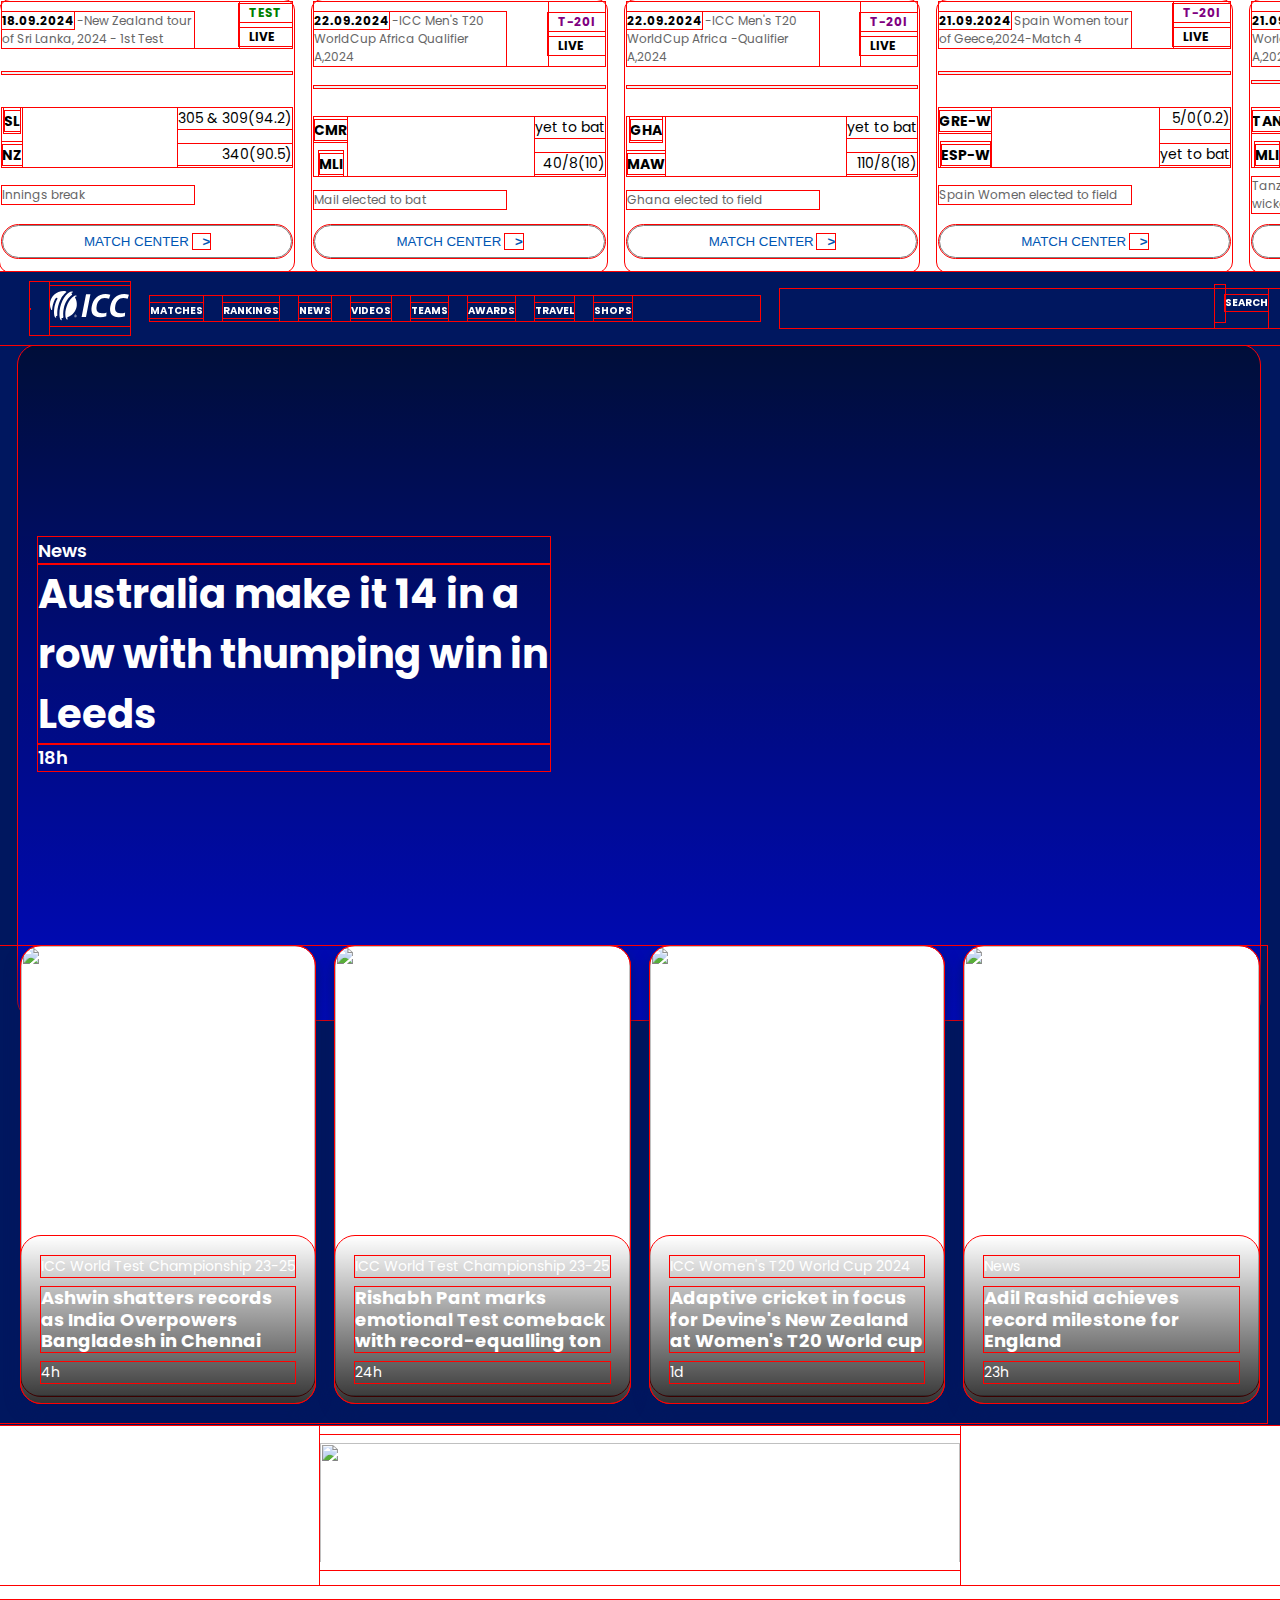
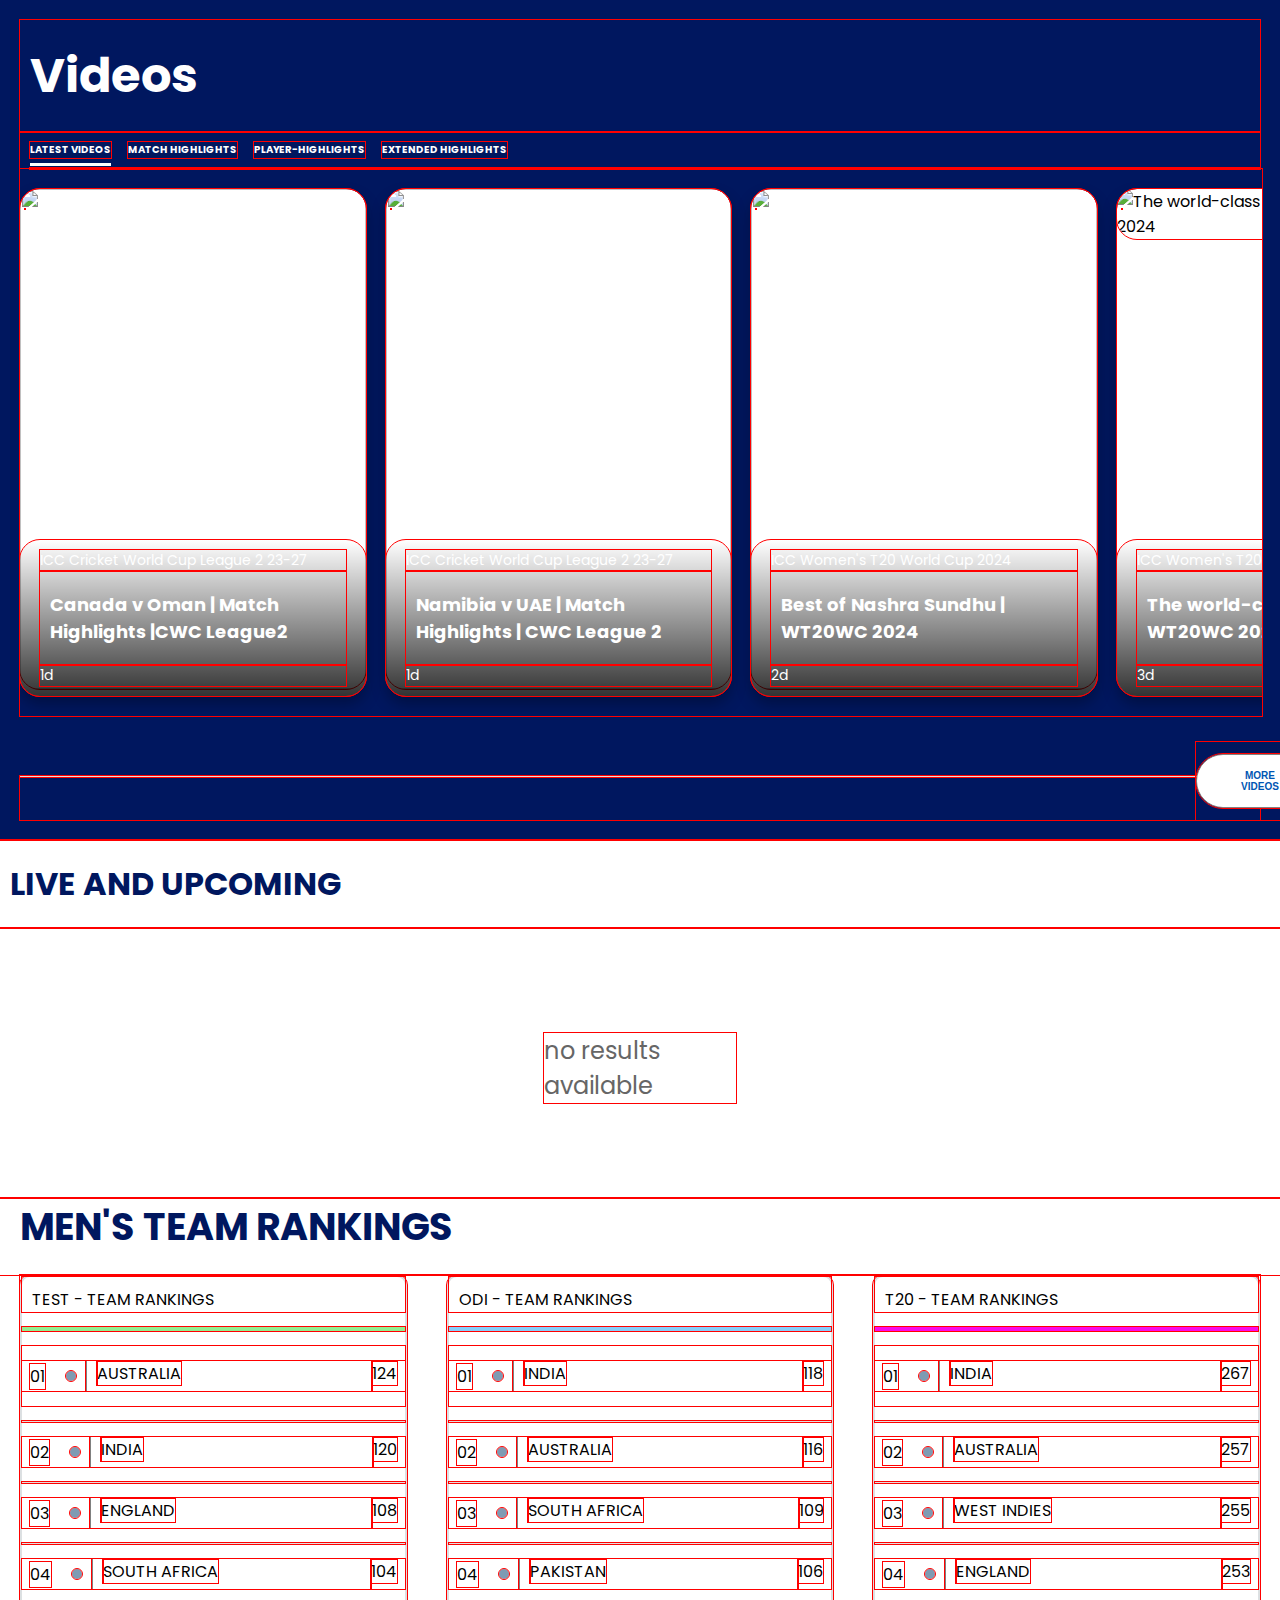
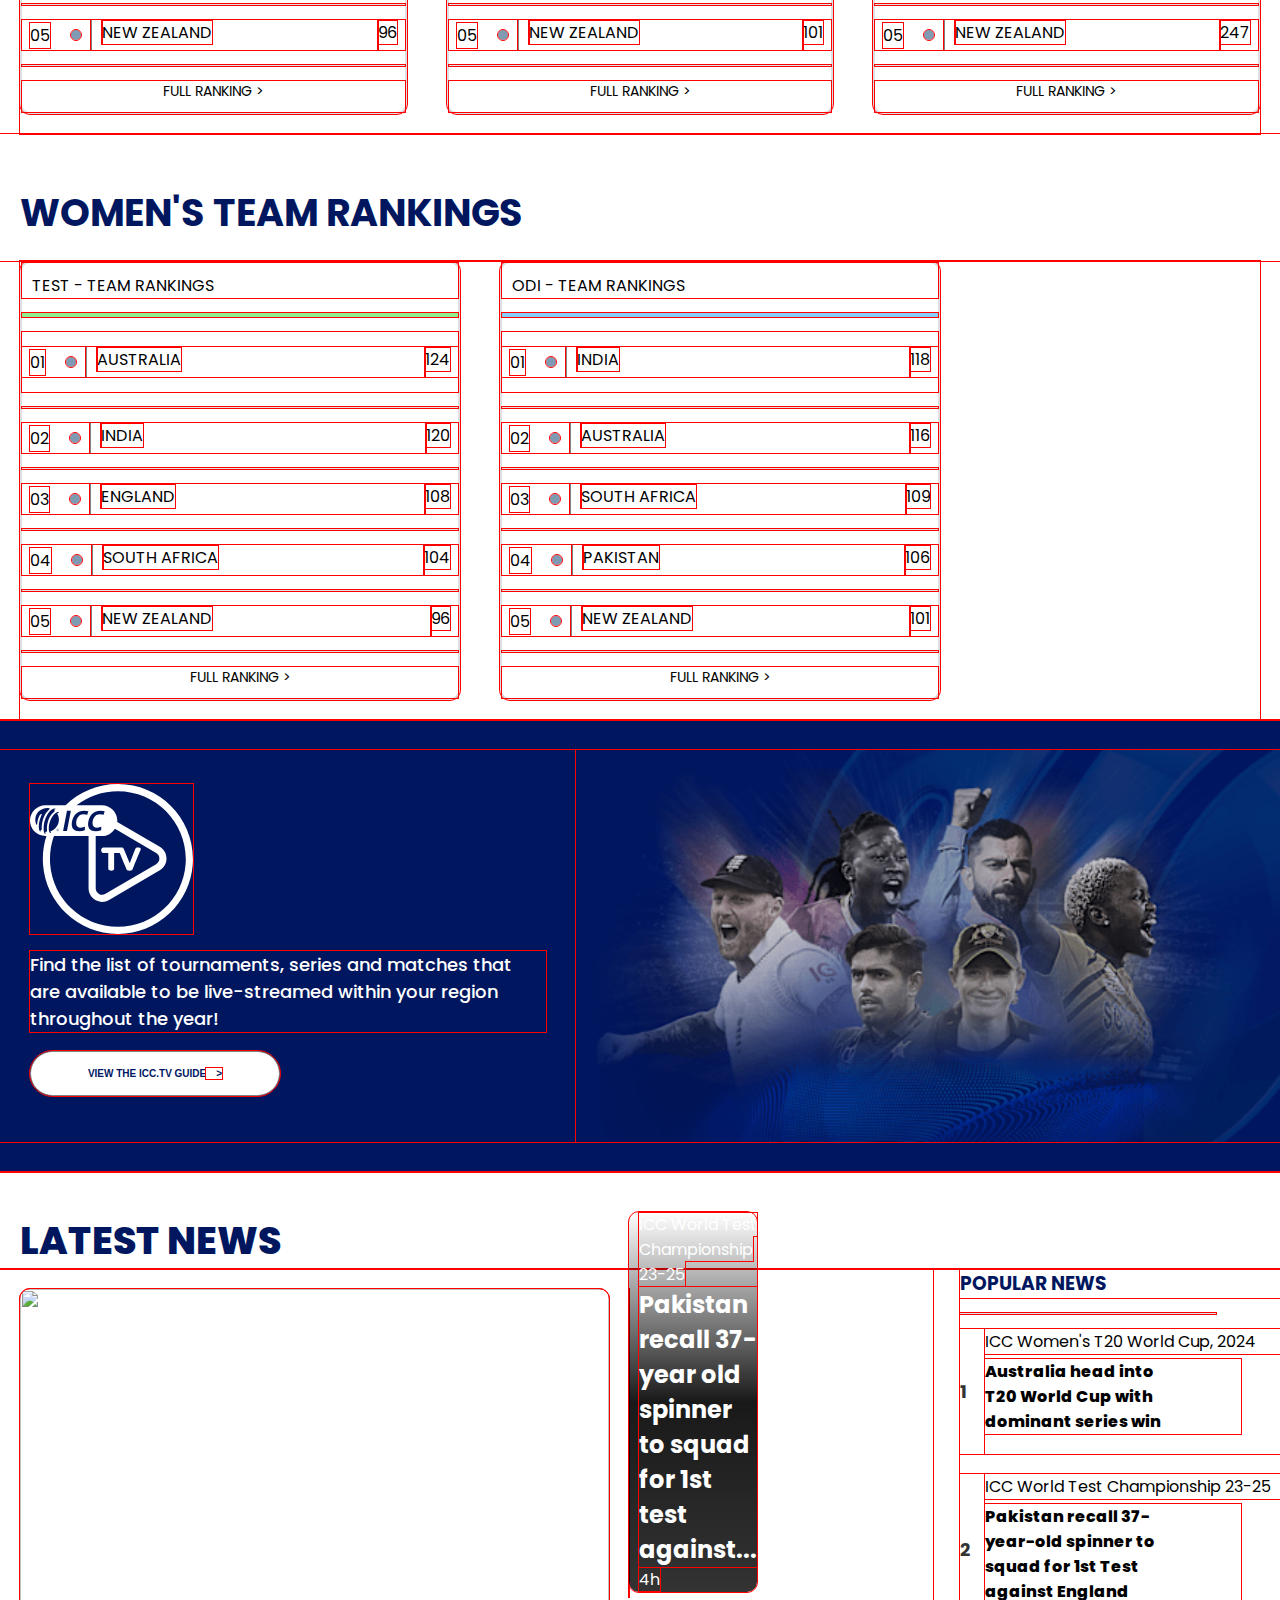
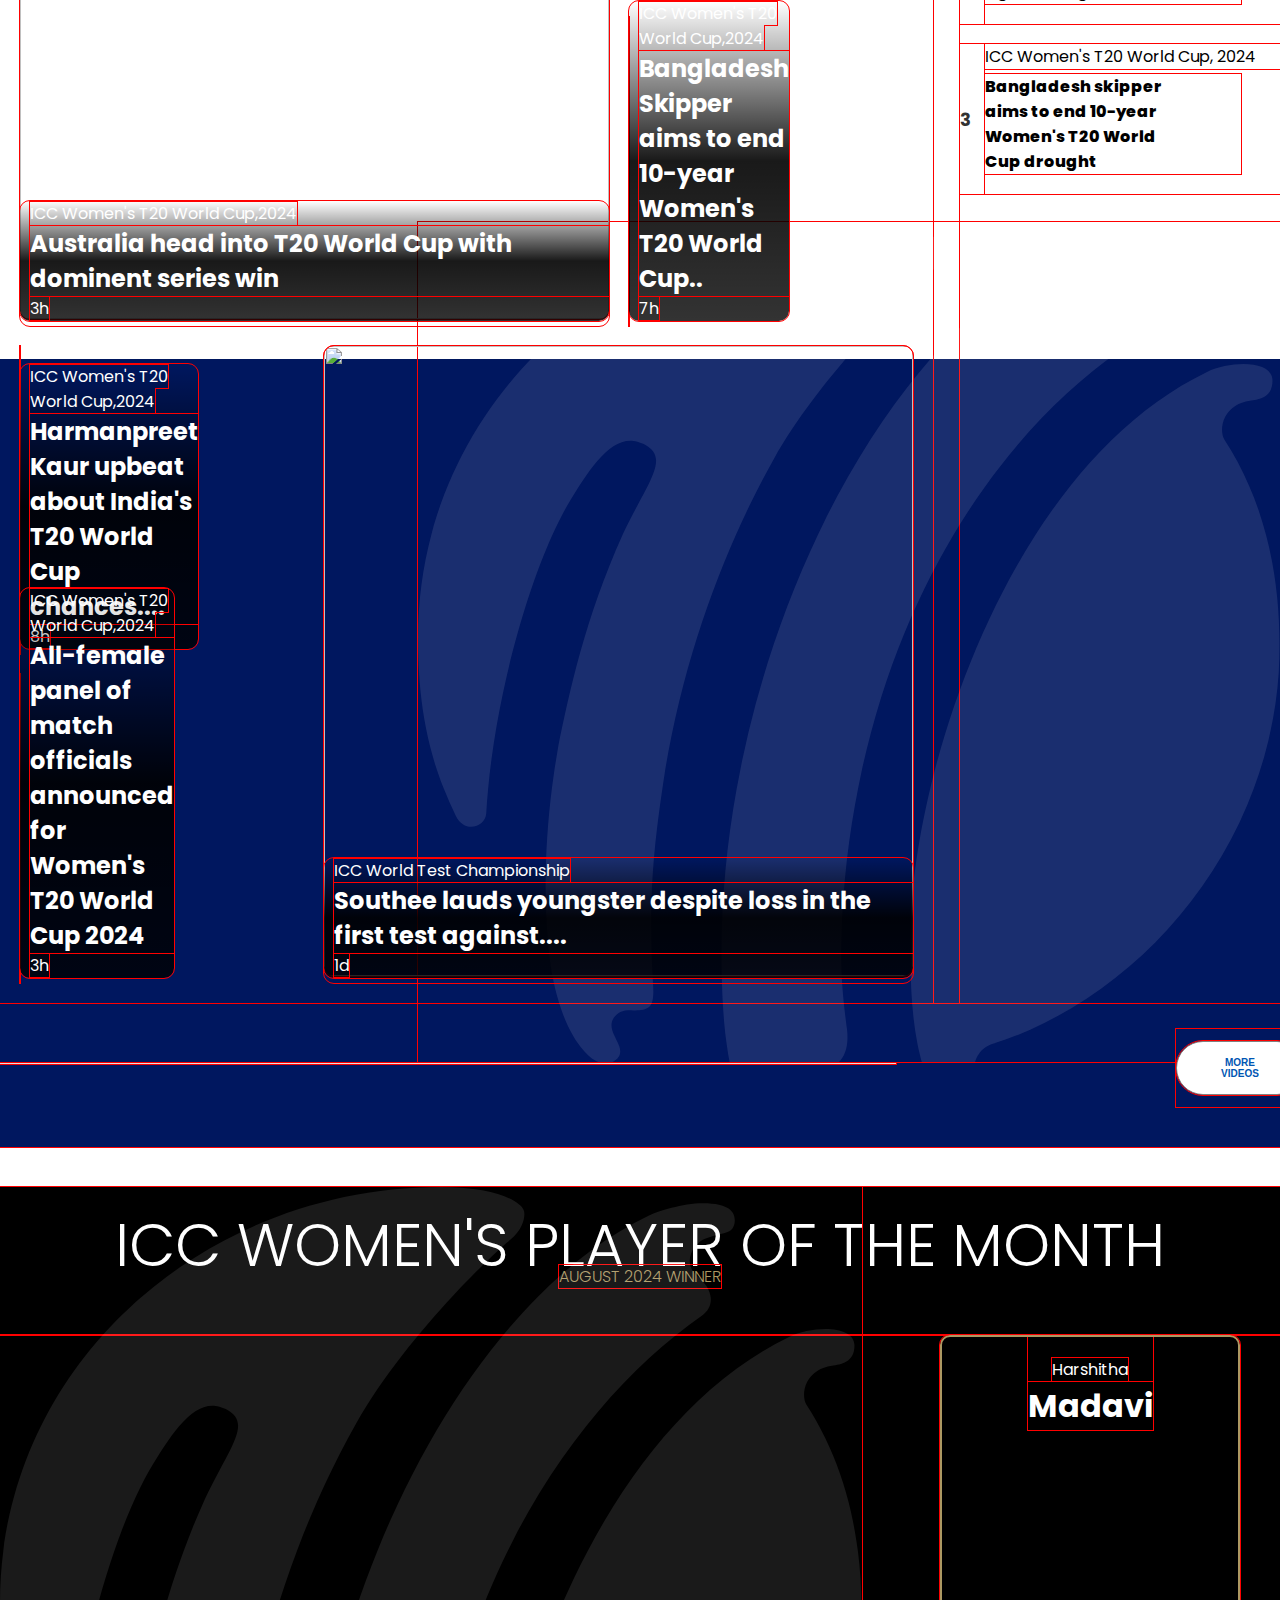
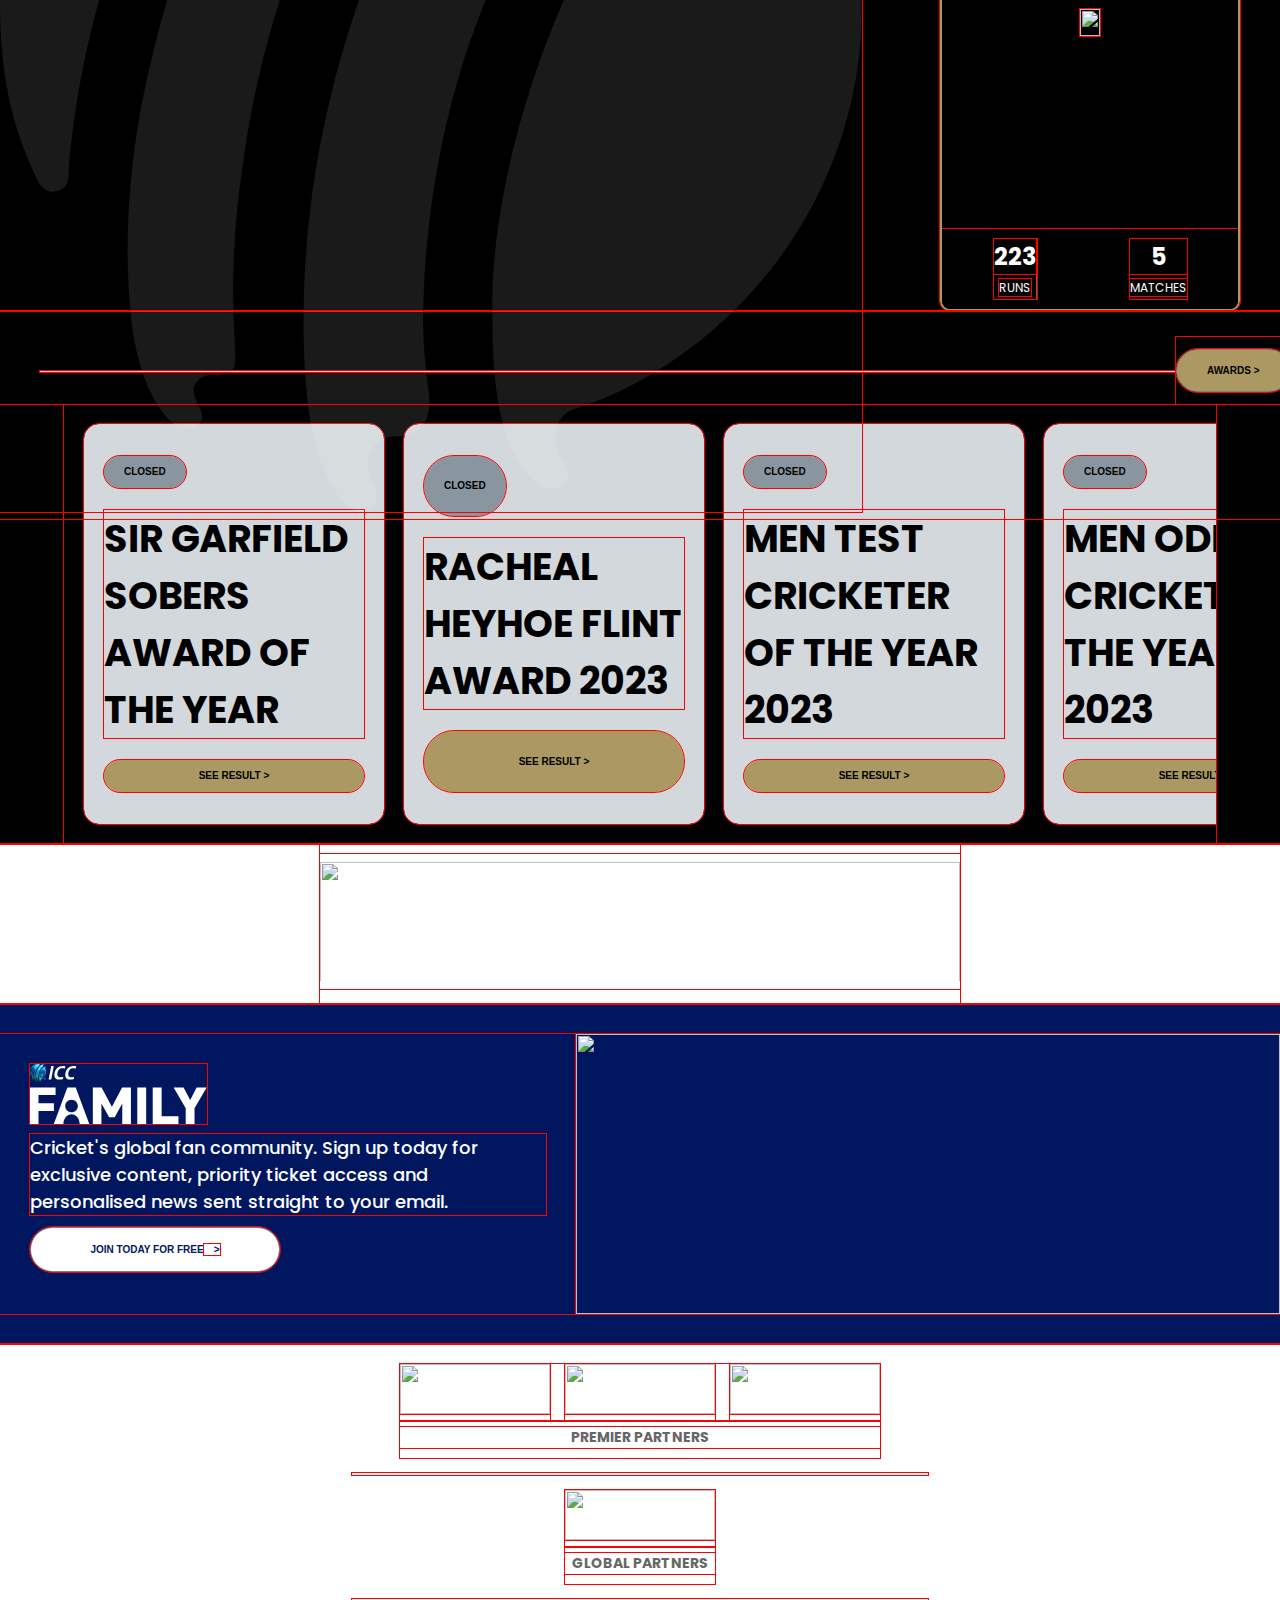
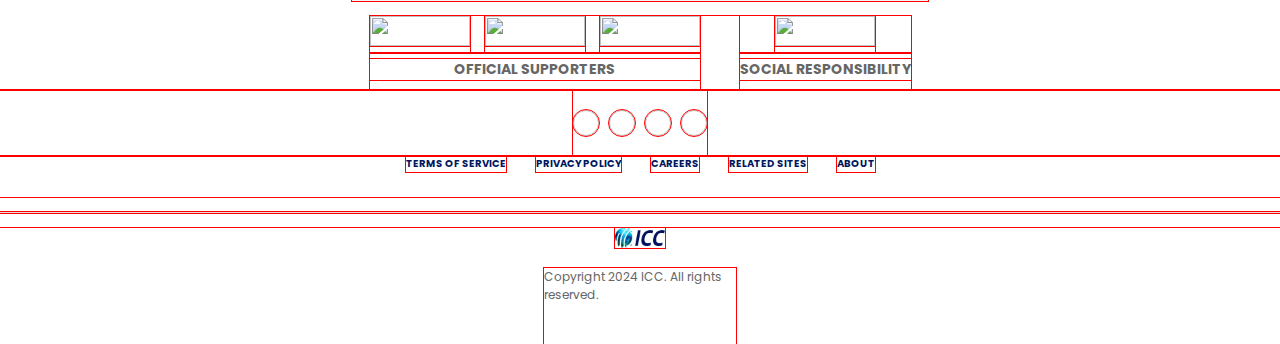
==== commit 01baa3e5: "trying responsive" ====
--- a/Amisha(Main-page)/index.html
+++ b/Amisha(Main-page)/index.html
@@ -274,17 +274,17 @@
         <div class="menu-bar">
             <ul>
                 <li><a href="/Amisha(Matches)/index.html">Matches</a></li>
-                <li><a href="/Deepak(Rankings)/index.html">Rankings</a></li>
-                <li><a href="/Deepak(News)/index.html">News</a></li>
-                <li><a href="/Pawan(video)/index.html">Videos</a></li>
-                <li><a href="/Atif(Teams)/teams.html">Teams</a></li>
-                <li><a href="/Pawan(Awards)/index.html">Awards</a></li>
-                <li><a href="/Atif(Travel)/index.html">Travel</a></li>
+                <li><a href="/Deepak(Rankings)/index.html" class="del">Rankings</a></li>
+                <li><a href="/Deepak(News)/index.html" class="del">News</a></li>
+                <li><a href="/Aparna(Videos)/index.html">Videos</a></li>
+                <li><a href="/Atif(Teams)/index.html" class="del">Teams</a></li>
+                <li><a href="/Pawan(Awards)/index.html" class="del">Awards</a></li>
+                <li><a href="/Atif(Travel)/index.html" class="del">Travel</a></li>
                 <li><a href="/Atif(Shop)/index.html">Shops</a></li>
             </ul>
         </div>
         <div class="search">
-            <div><i class="fa-solid fa-magnifying-glass"></i><span>Search</span></div>
+            <div class="del"><i class="fa-solid fa-magnifying-glass"></i><span>Search</span></div>
             <div><i class="fa-regular fa-user"></i><span>Sign in</span></div>
         </div>
     </nav>
@@ -860,7 +860,7 @@
             <button class="icc-tv">View the ICC.tv guide<span>></span> </button>
         </div>
         <div class="image-tv">
-            <img src="images/icc-tv-image.png" alt="">
+            <img src="images/icc-tv-image.png" alt="" id="virat">
         </div>
 
     </section>
--- a/Amisha(Main-page)/styles.css
+++ b/Amisha(Main-page)/styles.css
@@ -5,11 +5,11 @@
     margin: 0;
     padding: 0;
     box-sizing: border-box;
+    outline: 1px solid red;
 }
 body{
-    width:100vw;
-    height:100%;
-    overflow-x: hidden; 
+    max-width: 100%;
+    height: 100%;
     font-family: "Poppins", sans-serif;
 }
 
@@ -20,16 +20,16 @@
     /* flex-wrap: wrap; */
     gap: 18px;
     justify-content: space-around; 
-    height:30vh;
-    width:100vw;
-    overflow-x: scroll;
+    max-height:32vh;
+    max-width:100%;  
+    overflow-x: auto;
     overflow-y:hidden;
 }
 .box{
     background-color: white;
     border-radius: 10px;
     padding: 2px;
-    width: 23vw;
+    max-width: 23vw;
     flex: 0 0 23vw;
     display: flex;
     flex-direction: column;
@@ -142,8 +142,8 @@
 /* -----scroll-property---- */
 
 ::-webkit-scrollbar {
-    width: 5px;
-    height: 3px;
+    width: 7px;
+    height: 5px;
 }
 
 ::-webkit-scrollbar-track {
@@ -286,7 +286,7 @@
     display: flex;
     gap: 20px; 
     padding-left: 21px;
-    overflow-x: auto; 
+    overflow-x: scroll;  /*change from auto*/
     width: 99vw;
     scroll-behavior: smooth;
     position: absolute; /* this is absolute within the hero-section */
@@ -486,6 +486,7 @@
 .button{
     position:relative;
     left:50%;
+    width:10vw;
    justify-self: center;
    margin-top: -50px;
    
@@ -516,23 +517,35 @@
     text-transform: uppercase;
     padding:50px 20px 20px 20px;
 }
-.men-rank{
-    display:flex;
-    justify-content: space-around;
-}
+
 
 .women-rank{
     display: flex;
     justify-content: flex-start;
     gap:40px;
-    padding-left: 20px;
-}
-
-.table{
-    border:2px solid #DCE0E2;
+    /* padding-left: 20px; */
+    margin: 0 20px;
+}
+
+
+
+
+
+
+.men-rank {
+    display: flex;
+    justify-content: space-around;
+    gap: 40px;
+    margin: 0 20px;
+    overflow-x: hidden; /* Default to no scrolling */
+}
+
+/* Ensure the table has a fixed width */
+.table {
+    border: 2px solid #DCE0E2;
     display: flex;
     flex-direction: column;
-    min-width:440px;
+    width: 440px; /* Fixed width */
     border-radius: 10px;
     margin-bottom: 20px;
 }
@@ -622,7 +635,8 @@
 .icctv,.family{
     display:flex;
     background-color: #00175F;
-    height:70vh;
+    /* height:70vh; */
+    padding:30px 0;
 }
 
 
@@ -674,10 +688,9 @@
 }
 
 .image-tv img{
-    height: 56vh;
+    height: 100%;
     width:55vw;
     
-
 }
 
 
@@ -710,6 +723,7 @@
 .album-phots{
     position:relative;
     border-radius: 10px;
+    width:fit-content;
     
 }
 
@@ -742,6 +756,7 @@
 
 #large{
     height: 630px;
+    width:46vw;
 }
 
 .box-1{
@@ -821,6 +836,10 @@
 
 .headlines {
     margin: 0; /* Removes default margin */
+    overflow-wrap: break-word; /* Ensures long text breaks to avoid overflow */
+    word-wrap: break-word; /* Older property for better compatibility */
+    white-space: normal; /* Ensures the text wraps within the container */
+    max-width:20vw;
 }
 
 
@@ -846,7 +865,7 @@
 .awards{
     background-color: black;
     position: relative;
-    height:110vh;
+    /* height:110vh; */
     display:flex;
     flex-direction: column;
     h1{
@@ -867,8 +886,8 @@
 .a-img{
     position:absolute;
     /* top:0; */
-    height:150vh;
-    width:80vw;
+    /* height:150vh; */
+    width:100%;
 }
 
 .winners{
@@ -970,7 +989,7 @@
     display: flex;
     justify-content: center;
     align-items: center;
-    height: 80vh;
+    /* height: 80vh; */
     background-color: #000;
     /* font-family: Arial, sans-serif; */
 }
@@ -1136,3 +1155,420 @@
         padding-bottom:40px;
     }
 }
+
+/*----responsive-------*/
+
+@media screen and (max-width:1274px){
+    .search{
+        padding-left: 0;
+    }
+
+    .image-tv img{
+        /* width: fit-content; */
+    }
+
+    #virat{
+        width: fit-content;
+    }
+
+    .winners-card{
+        gap:20px;
+    }
+
+    .family{
+        margin-top:30px;
+    }
+}
+@media screen and (max-width:1250px){
+    .top-section{
+        max-height:50vh;
+    }
+
+    .search{
+        padding-left: 0;
+    }
+
+    .hero-image{
+        margin-right:2vw;
+    }
+
+    .men-rank {
+        overflow-x: auto; /* Enable horizontal scrolling */
+        padding: 0 10px; /* Optional: add padding if needed */
+    }
+
+    .table {
+        width: 440px; /* Ensure the width remains fixed */
+    }
+
+
+
+    .icctv,.family{
+        flex-direction: column;
+        align-items: center;
+        justify-content: center;
+    }
+
+    .tv-content{
+        align-items: center;
+
+        .para-tv{
+            text-align: center;
+        }
+    }
+
+    .news{
+        background:none;
+        & > img{
+            display: none;
+        }
+    }
+
+    .tv-content{
+        padding: 22px;
+    }
+    .awards{
+        h1{
+            font-size: 26px;
+            text-align: left;
+            line-height: 24px;
+        }
+    }
+    .winr-cards{
+        height:50vh;
+    }
+    .winners-card{
+        gap:20vw;
+    }
+
+    .advertisement{
+        display: none;
+    }
+    
+}
+
+@media (max-width:890px){
+
+    .hero-section{
+        height: 114vh;
+    }
+    .menu-bar{
+        width:60vw;
+    }
+
+    .content {
+        transform: scale(0.5); /* Scale everything down by 50% */
+        transform-origin: top left; /* Keep scaling consistent from top left */
+        width: 100%;
+        bottom: 200px;
+    }
+
+    .videos{
+        h2{
+            font-size: 2rem;
+        }
+
+        nav{
+            font-size: 12px;
+        }
+    }
+
+    .img{
+        max-width: 30vw;
+        flex: 0 0 30vw;
+        bottom:-30px;
+        height: 70%;
+    }
+
+
+
+    .cards{
+        min-width:370px;
+        height:244px;
+
+        h2{
+            line-height: 34px;
+        }
+    }
+
+    .videos-part {
+        height: 75%;  /* Set the height to 60% of its original value */
+        width: 100%;  /* Ensure the width stays at 100% */
+        padding-top: 45px;
+    }
+
+    .video {
+        height: 300px; /* Scale down individual video height (adjust as needed) */
+        width: 27vw;   /* Keep the original width of videos */
+    }
+
+    .video img {
+        height: 100%;  /* Adjust the image height within the video */
+        width: 100%;   /* Maintain the image width to fill the container */
+    }
+    .v-para span {
+        font-size: 7px; /* Half of 14px */
+    }
+
+    .v-para h2 {
+        font-size: 9px; /* Half of 18px */
+        margin: 0;
+        font-weight: bold;
+    }
+
+    .video i{
+        font-size: 1.5rem;
+    }
+}
+
+@media(max-width:786px){
+
+    .top-section{
+        .box{
+            max-width: 70vw;
+            flex:0 0 70vw;
+
+            .date p{
+                width: fit-content;
+            }
+        }
+    }
+
+
+    .hero-image{
+        margin:0 6px;
+    }
+
+    .img{
+        max-width: 50vw;
+        flex: 0 0 50vw;
+        bottom:-30px;
+    }
+
+    .images{
+        padding-left: 5px;
+    }
+
+
+
+    .sticky {
+        padding: 10px 15px; /* Adjust padding for smaller screens */
+    }
+
+    .logo {
+        gap: 10px; /* Reduce gap between logo and bars */
+    }
+
+
+    .videos{
+        h2 {
+            font-size: 15px;
+        }
+    
+
+        nav{
+            font-size: 8px;
+        }
+    }
+
+    .menu-bar ul {
+        justify-content: flex-end;
+        align-items: center; /* Center align items */
+        gap: 10px; /* Reduce gap between items */
+        margin: 0; /* Remove any margins */
+        width: 100%; /* Ensure the menu bar takes full width */
+    }
+
+    .search {
+        font-size: 12px; /* Slightly larger font size for better visibility */
+        gap: 15px; /* Adjust gap */
+    }
+
+    .search {
+        order: 1; /* Move search to the top */
+        padding-left: 0; /* Remove padding-left */
+        justify-content: flex-start; /* Align to the left */
+    }
+
+    .del{
+        display:none;
+    }
+}
+
+
+
+@media(max-width:450px){
+
+    .top-section{
+        .box{
+            max-width: 88vw;
+            flex:0 0 88vw;
+
+            .date p{
+                width: fit-content;
+            }
+        }
+    }
+
+    .logo a img{
+        width:10vw;
+    }
+
+    .hero-image{
+        margin:0 6px;
+    }
+
+    .img{
+        max-width: 65vw;
+        flex: 0 0 65vw;
+    }
+
+
+
+    .videos{
+        h2{
+            font-size: 1.5rem;
+        }
+
+        nav{
+            font-size: 8px;
+        }
+    }
+
+    .video{
+        h2{
+            font-size: 10px;
+        }
+
+        .v-para{
+            padding:0 5px 3px 3px;
+            border-radius: 10px;
+        }
+    }
+
+    .button button{
+        padding:5px 30px;
+    }
+
+
+    .rankings{
+        .men,.women{
+            font-size: 26px;
+            padding-bottom: 2px;
+        }
+
+        /* .men-rank{
+            overflow-x: scroll;
+        } */
+    }
+
+    .image-tv{
+        #virat{
+            width:400px;
+        }
+    }
+
+
+    .news{
+
+        .half{
+            background: none;
+            .button button{
+                padding:5px 30px;
+            }
+        }
+    }
+
+    .c {
+        width: 150px; /* Scale down width to half */
+        height: 18rem; /* Scale down height to half */
+    }
+
+    .runs {
+        padding: 5px; /* Reduce padding */
+    }
+
+    .run, .mtch {
+        gap: 5px; /* Reduce gap between items */
+    }
+
+    .run span:first-child, .mtch span:first-child {
+        font-size: 14px; /* Scale down font size */
+    }
+
+    .run span:last-child, .mtch span:last-child {
+        font-size: 8px; /* Scale down font size for smaller text */
+    }
+
+    .run {
+        border-right: none; /* Remove border on smaller screens if necessary */
+    }
+
+    .name {
+        padding-top: 0; /* Reduce padding */
+    }
+
+    .name h3 {
+        font-size: 10px; /* Scale down the font size */
+    }
+
+    .name .fi {
+        padding-top: 2px; /* Reduce padding for .fi */
+        font-size: 1rem; /* Scale down the font size */
+    }
+
+    .aw{
+        .button button{
+            padding:5px 30px;
+        }
+    }
+
+    @media (max-width: 450px) {
+        .values {
+            font-size: 10px;
+        }
+    
+        .footer-hr {
+            width: 30%;
+        }
+    
+        .p-logos img {
+            width: 100px;
+            height: 30px;
+        }
+    
+        .p-logos-sm img {
+            width: 80px;
+            height: 24px;
+        }
+    
+        .all-supports {
+            gap: 20px;
+        }
+    
+        .social-media {
+            font-size: 0.8rem;
+        }
+    
+        .social-icons i {
+            padding: 8px;
+        }
+    
+        .terms {
+            font-size: 8px;
+            gap: 15px;
+        }
+    
+        .copyright img {
+            width: 40px;
+            height: 16px;
+        }
+    
+        .copyright p {
+            padding-bottom: 20px;
+        }
+    }
+    
+    
+}
+
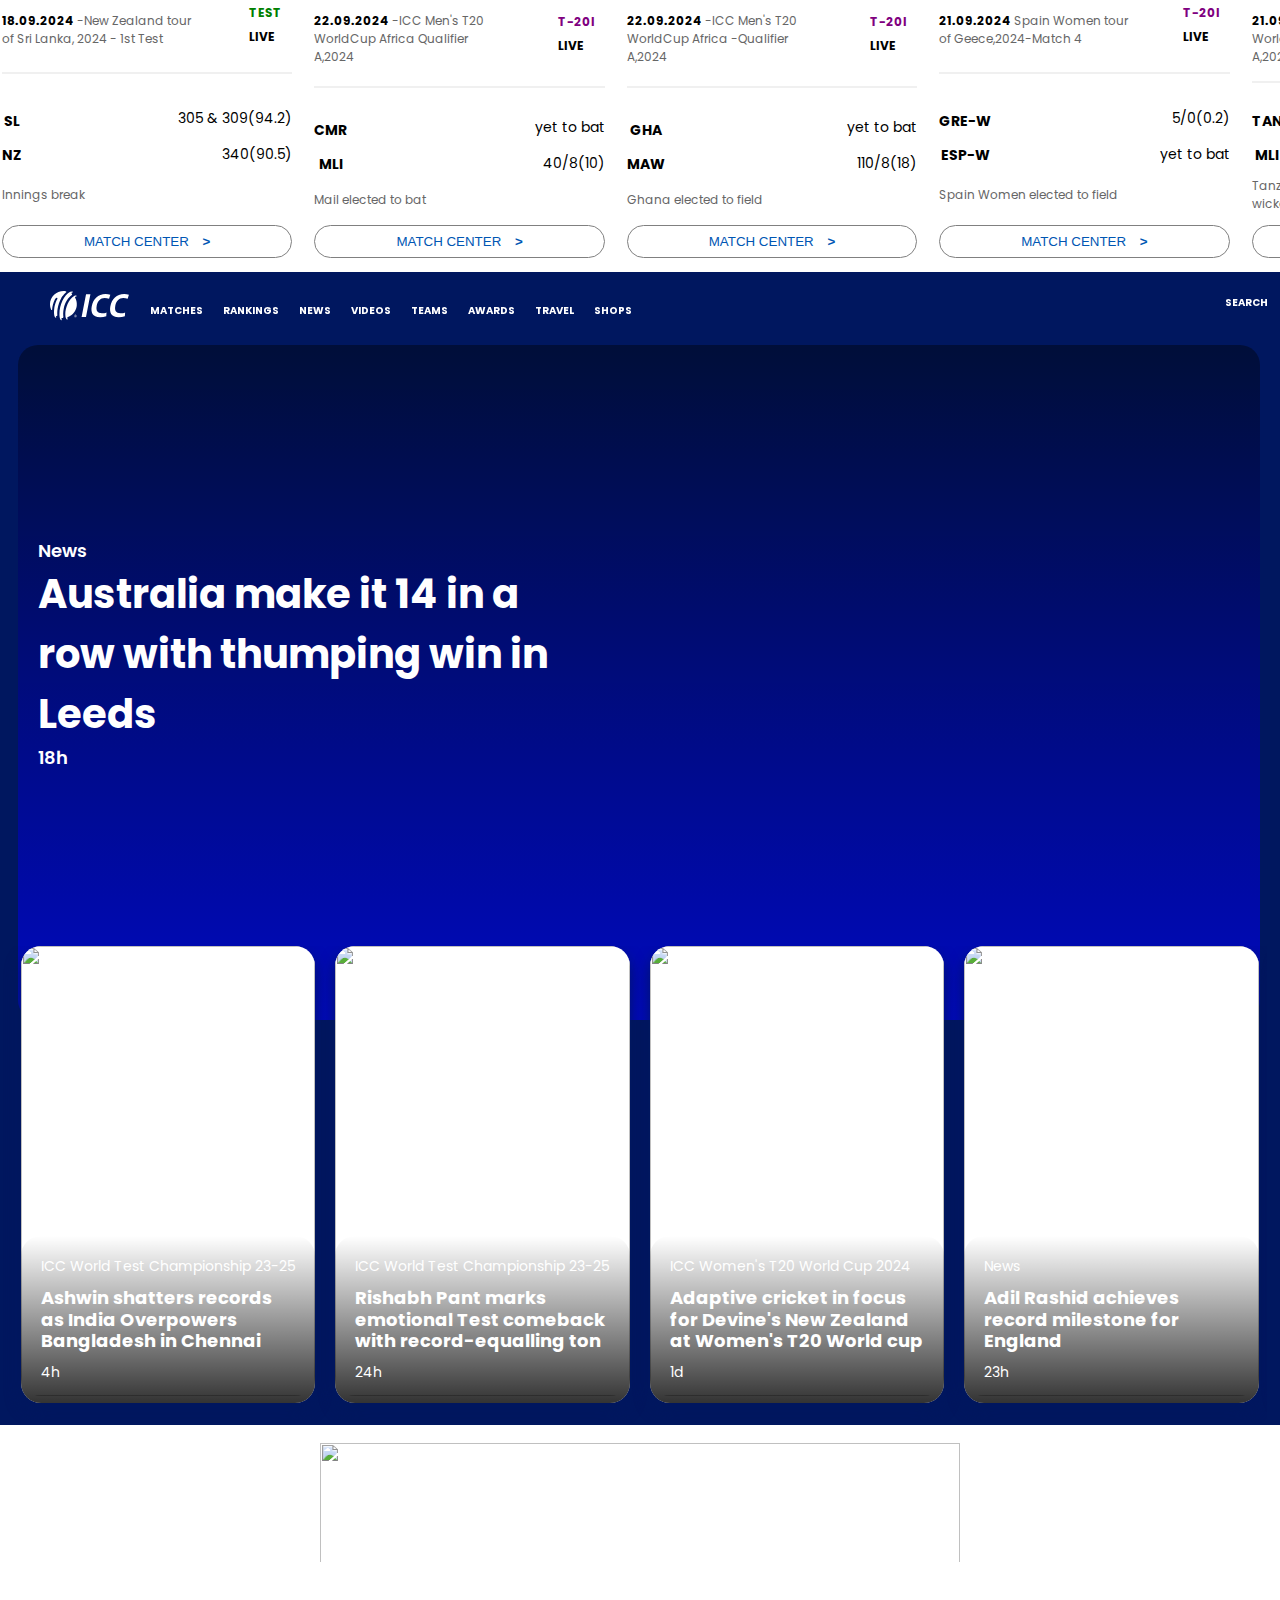
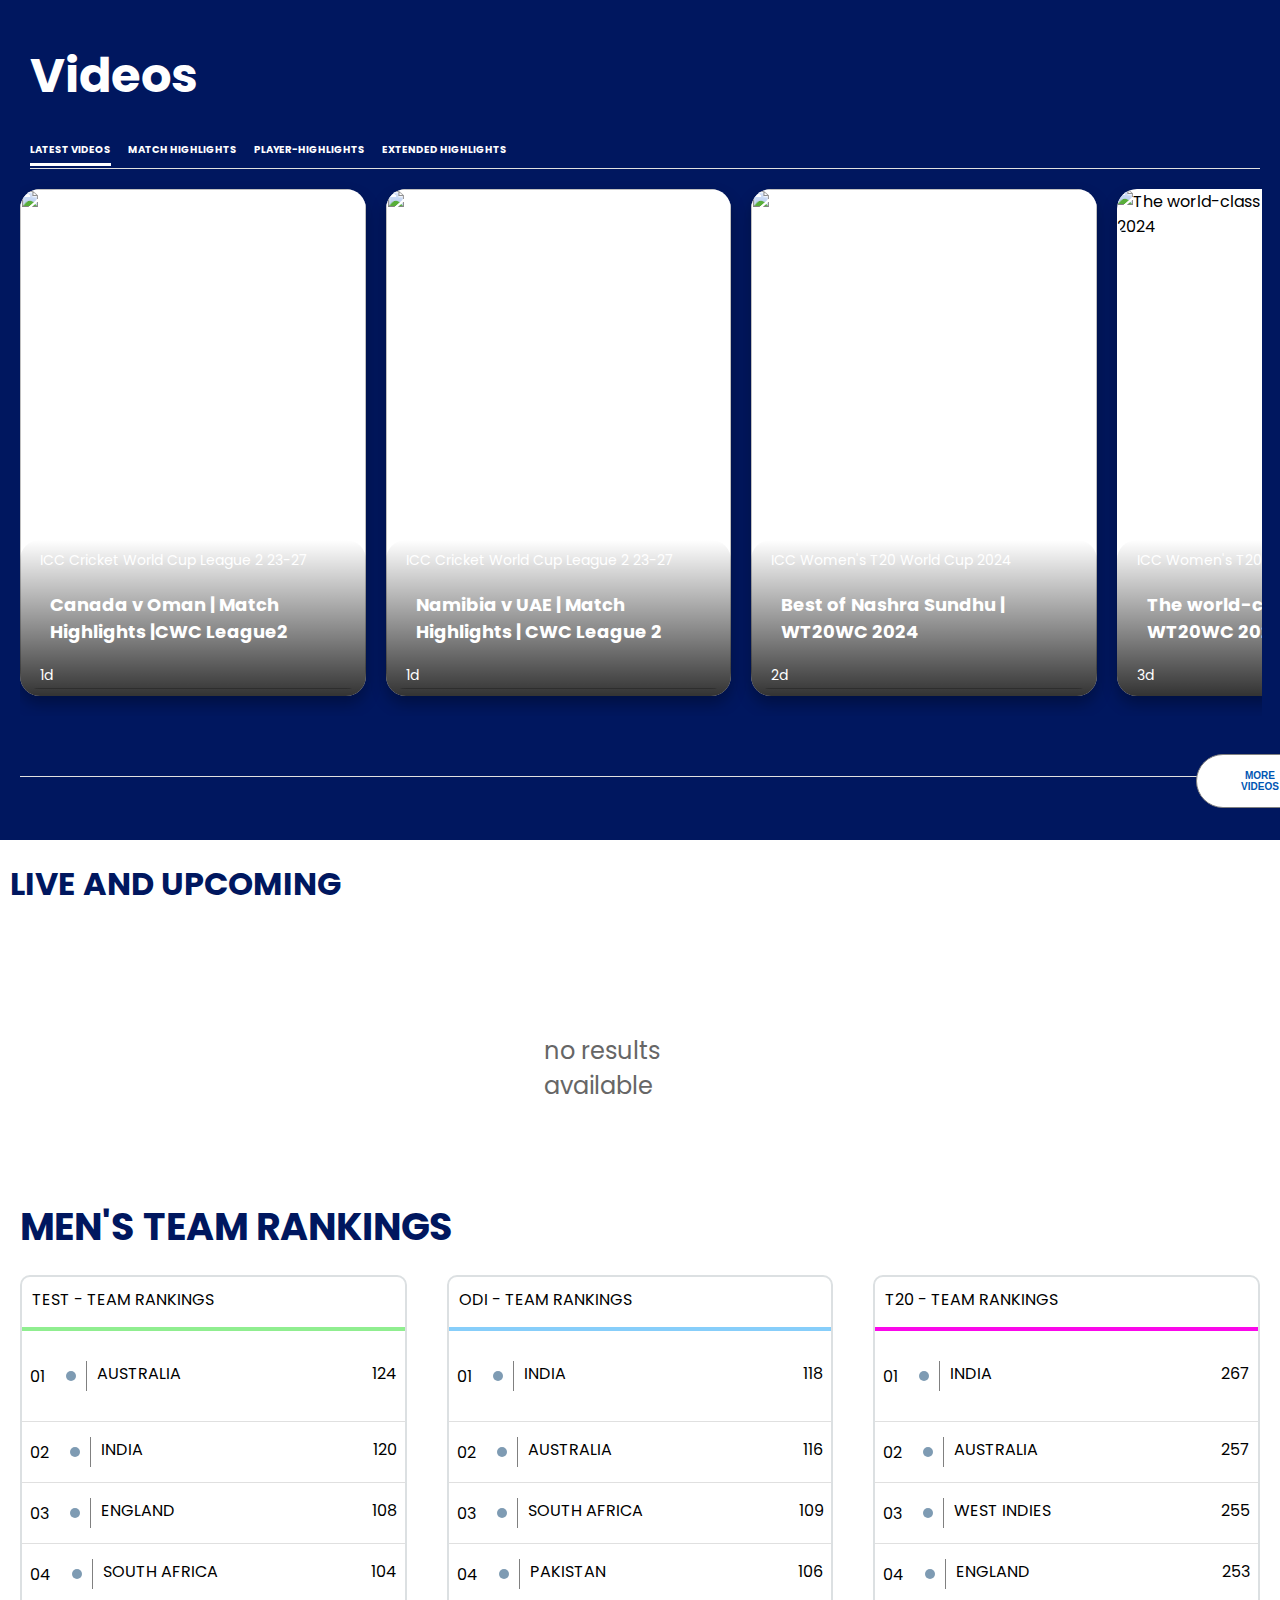
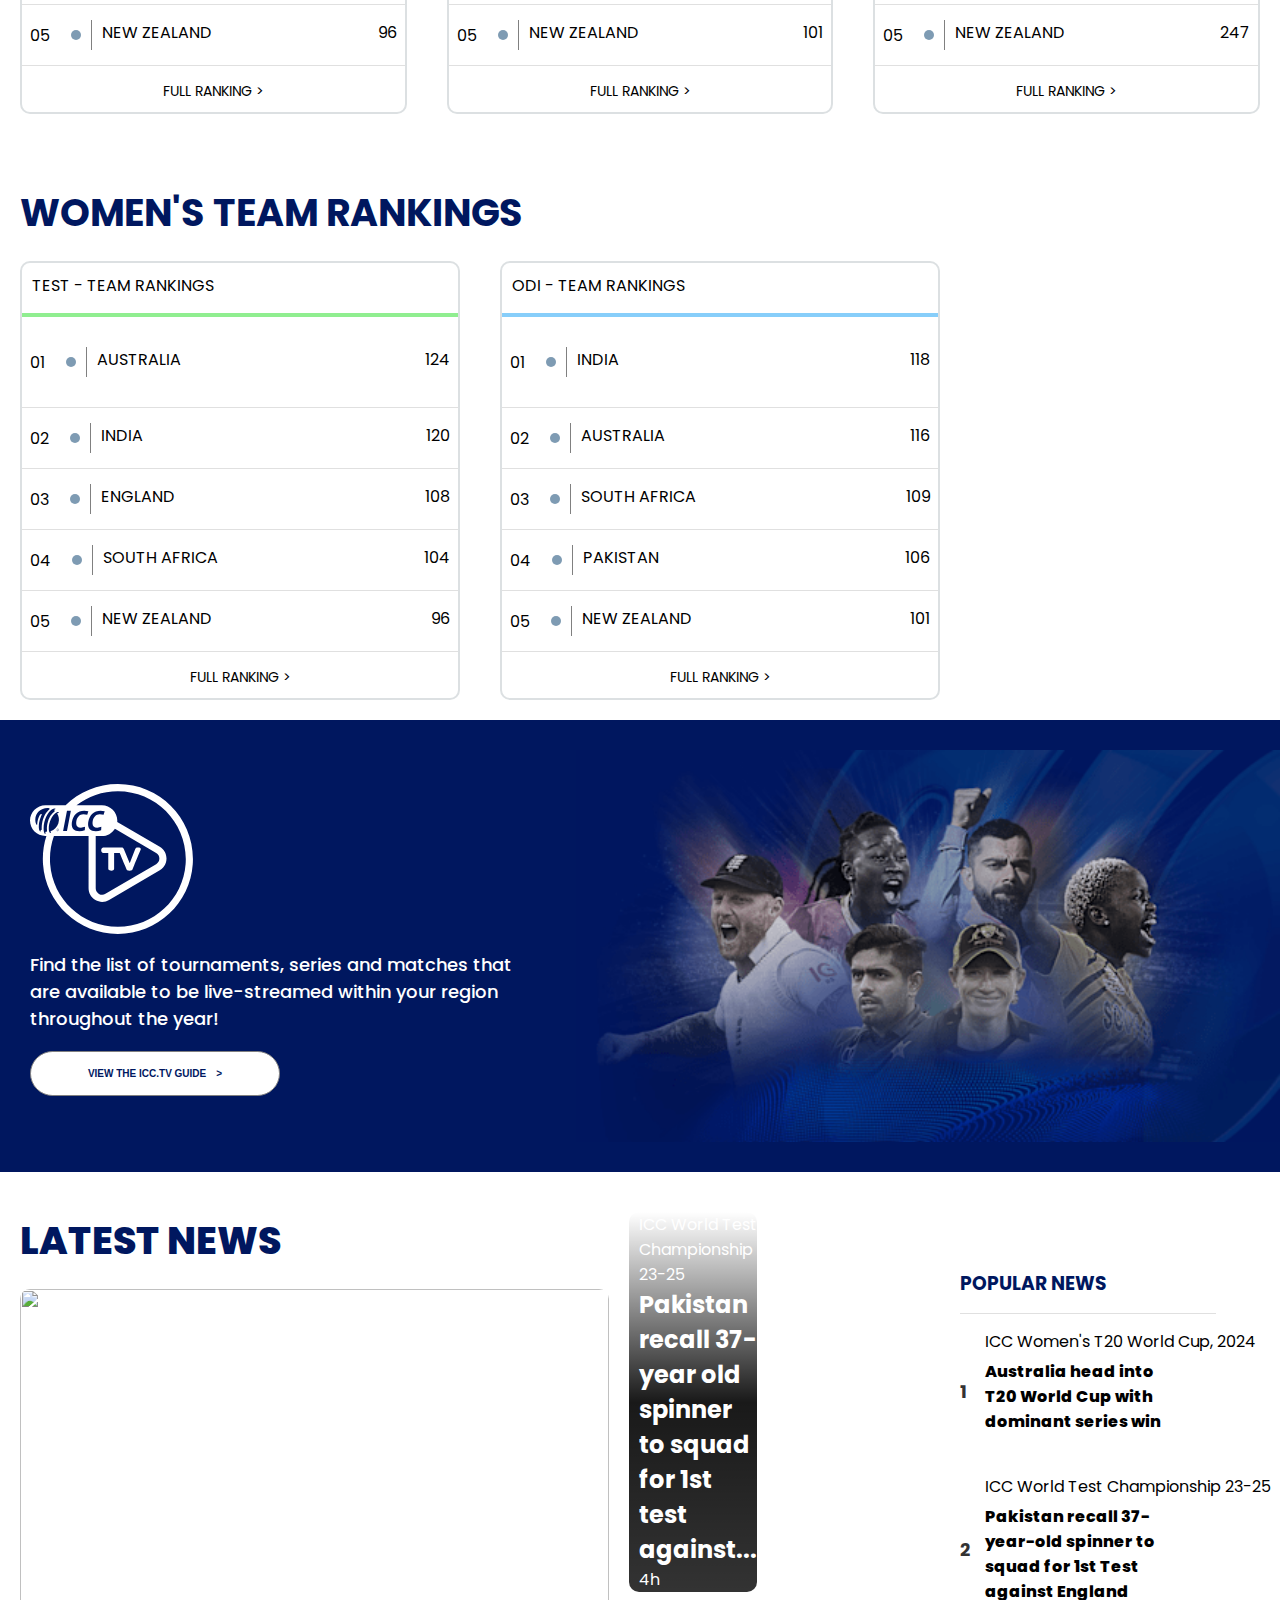
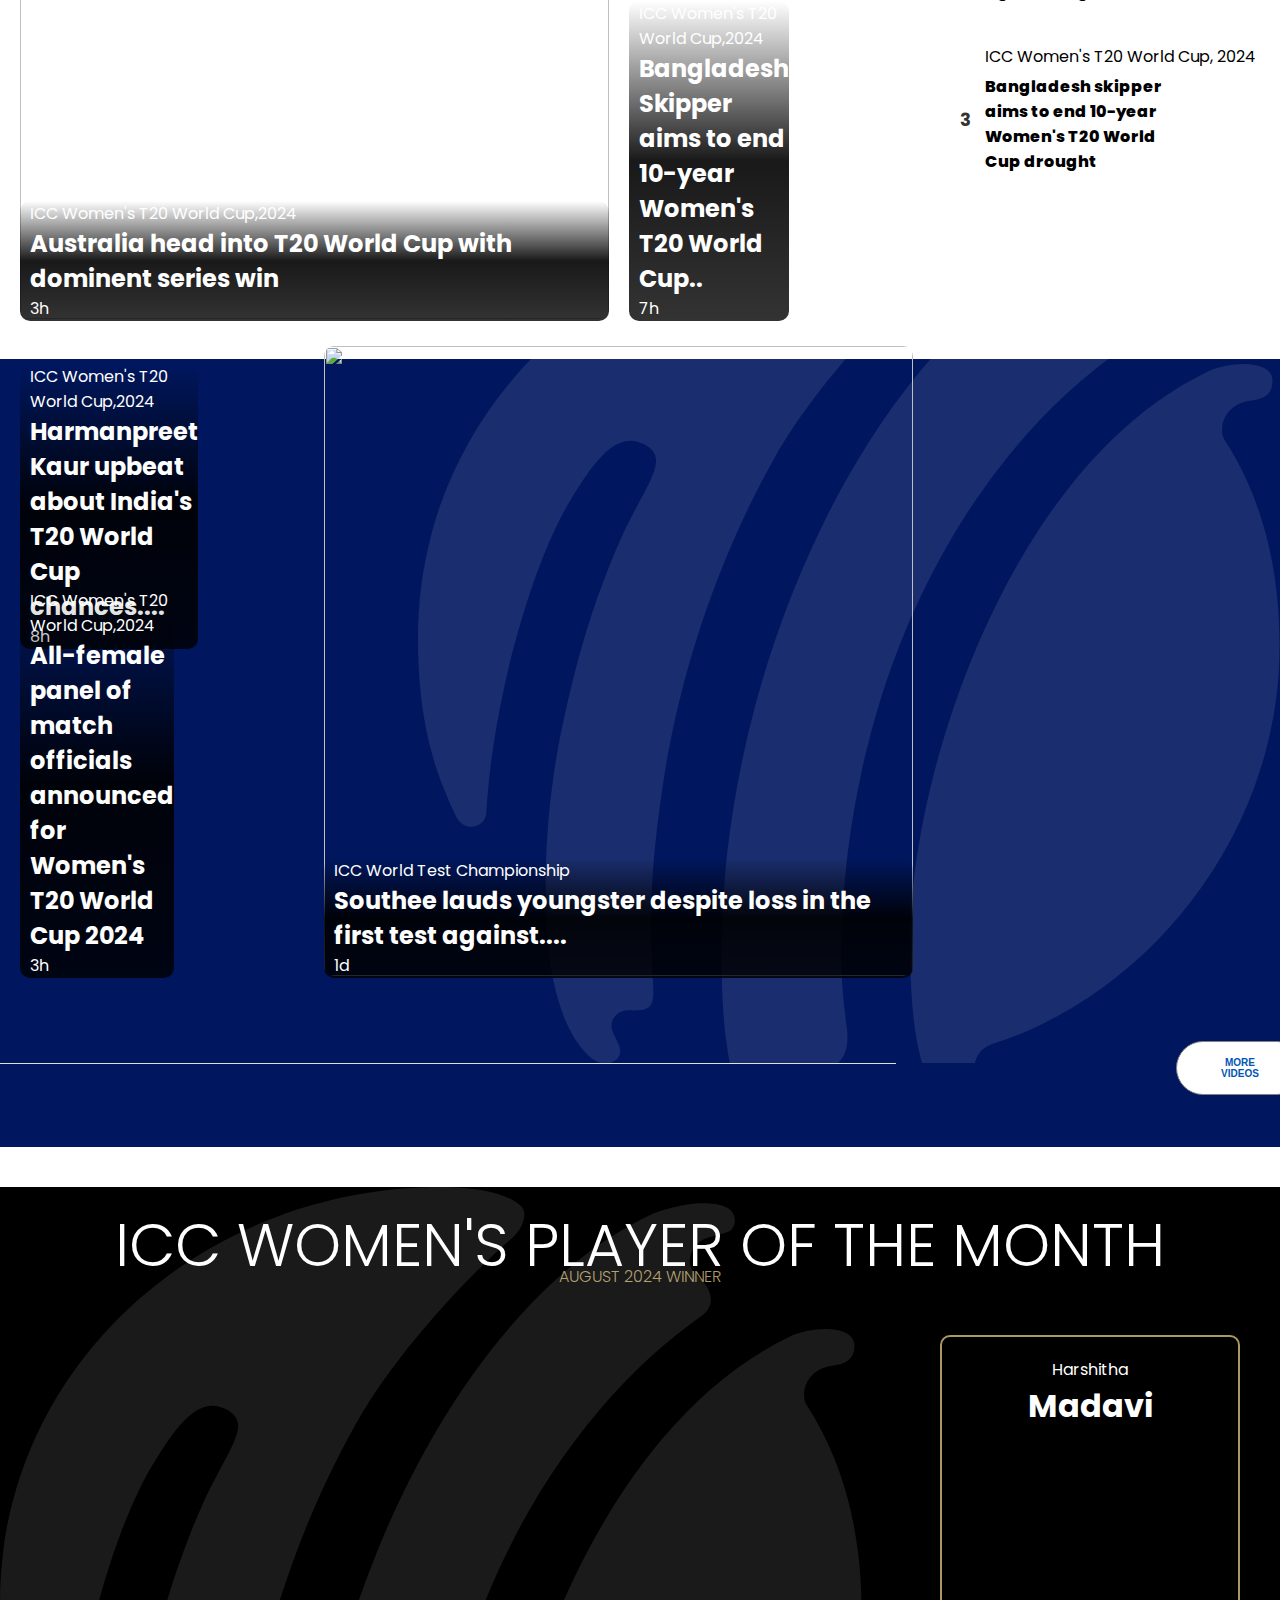
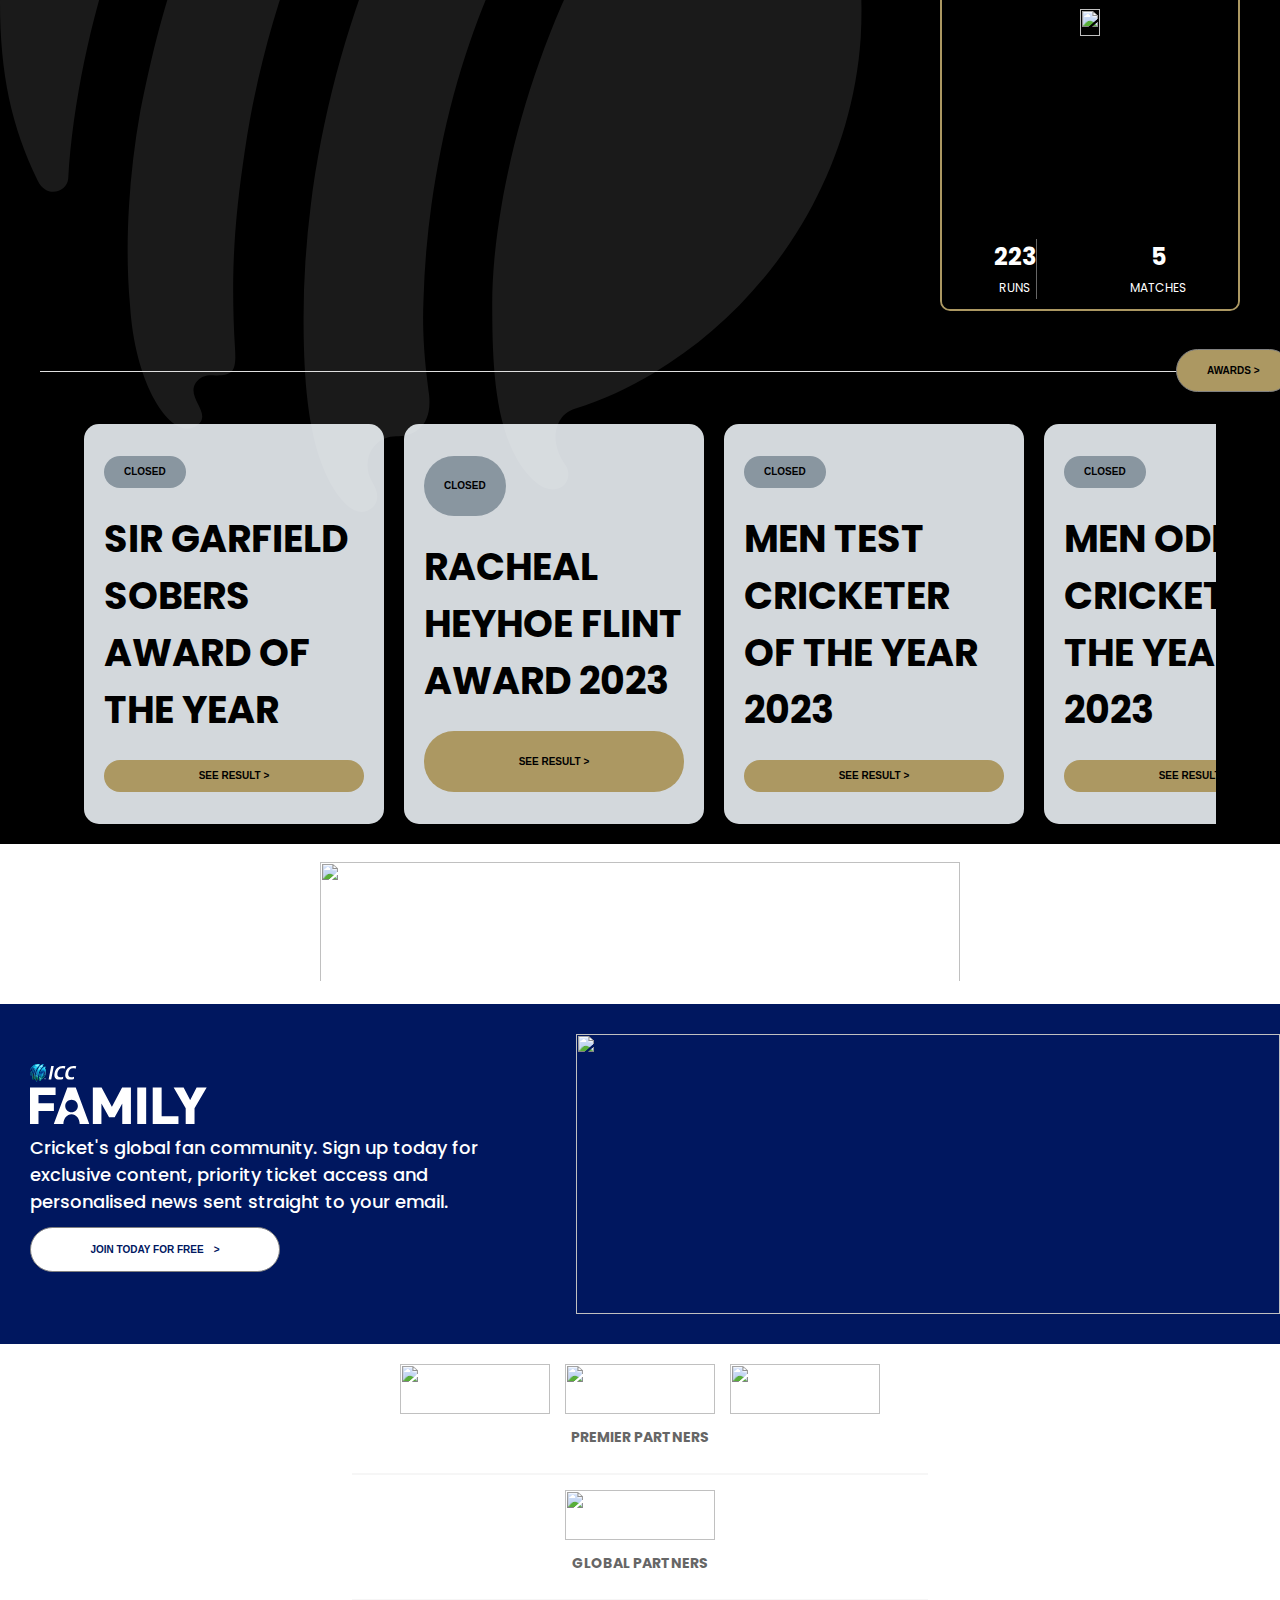
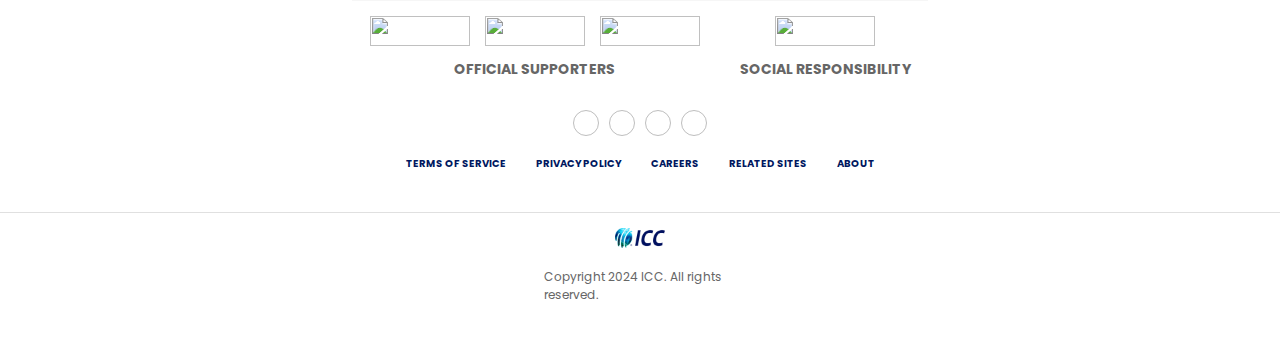
==== commit 9589e839: "added video section" ====
--- a/Amisha(Main-page)/index.html
+++ b/Amisha(Main-page)/index.html
@@ -276,7 +276,7 @@
                 <li><a href="/Amisha(Matches)/index.html">Matches</a></li>
                 <li><a href="/Deepak(Rankings)/index.html" class="del">Rankings</a></li>
                 <li><a href="/Deepak(News)/index.html" class="del">News</a></li>
-                <li><a href="/Aparna(Videos)/index.html">Videos</a></li>
+                <li><a href="/Amisha(video)/index.html">Videos</a></li>
                 <li><a href="/Atif(Teams)/index.html" class="del">Teams</a></li>
                 <li><a href="/Pawan(Awards)/index.html" class="del">Awards</a></li>
                 <li><a href="/Atif(Travel)/index.html" class="del">Travel</a></li>
@@ -285,7 +285,7 @@
         </div>
         <div class="search">
             <div class="del"><i class="fa-solid fa-magnifying-glass"></i><span>Search</span></div>
-            <div><i class="fa-regular fa-user"></i><span>Sign in</span></div>
+            <div><i class="fa-regular fa-user"></i><a href="/Login page/index.html"><span>Sign in</span></a></div>
         </div>
     </nav>
 <!-- -----------hero-section----- -->
--- a/Amisha(Main-page)/styles.css
+++ b/Amisha(Main-page)/styles.css
@@ -5,7 +5,7 @@
     margin: 0;
     padding: 0;
     box-sizing: border-box;
-    outline: 1px solid red;
+    /* outline: 1px solid red; */
 }
 body{
     max-width: 100%;
@@ -151,7 +151,7 @@
 }
 
 ::-webkit-scrollbar-thumb {
-    background: transparent;
+    background: #333;
     border-radius: 2px;
 }
 
@@ -240,6 +240,11 @@
     gap:20px;
     font-size:10px;
     font-weight: 700;
+
+    a{
+        text-decoration: none;
+        color:white;
+    }
 
     i{
         font-size: 1.2rem;
@@ -839,7 +844,7 @@
     overflow-wrap: break-word; /* Ensures long text breaks to avoid overflow */
     word-wrap: break-word; /* Older property for better compatibility */
     white-space: normal; /* Ensures the text wraps within the container */
-    max-width:20vw;
+    width:20vw;
 }
 
 
@@ -1156,53 +1161,72 @@
     }
 }
 
+
+
+
+
+
 /*----responsive-------*/
 
 @media screen and (max-width:1274px){
+
+
+    /*navbar wala search*/
     .search{
         padding-left: 0;
     }
 
-    .image-tv img{
-        /* width: fit-content; */
-    }
-
+
+    /*ICC-Tv*/
     #virat{
         width: fit-content;
     }
 
+
+    /*award-section*/
+
     .winners-card{
         gap:20px;
     }
 
+    /*family-section*/
     .family{
         margin-top:30px;
     }
 }
+
+
 @media screen and (max-width:1250px){
+
+    /*---header-part----*/
     .top-section{
         max-height:50vh;
     }
 
+    /*----nav-bar-----*/
     .search{
         padding-left: 0;
     }
-
+    
+
+    /*----hero-section-----*/
     .hero-image{
         margin-right:2vw;
     }
 
+
+    /*---ranking-----*/
     .men-rank {
-        overflow-x: auto; /* Enable horizontal scrolling */
-        padding: 0 10px; /* Optional: add padding if needed */
+        overflow-x: auto; 
+        padding: 0 10px; 
     }
 
     .table {
-        width: 440px; /* Ensure the width remains fixed */
-    }
-
-
-
+        width: 440px; 
+    }
+
+
+    /*----icc-tv & family-section------*/
     .icctv,.family{
         flex-direction: column;
         align-items: center;
@@ -1217,6 +1241,13 @@
         }
     }
 
+    .tv-content{
+        padding: 22px;
+    }
+    
+
+
+    /*----news-section----*/
     .news{
         background:none;
         & > img{
@@ -1224,9 +1255,8 @@
         }
     }
 
-    .tv-content{
-        padding: 22px;
-    }
+
+    /*---awards-section------*/
     .awards{
         h1{
             font-size: 26px;
@@ -1247,13 +1277,15 @@
     
 }
 
+
+
+
 @media (max-width:890px){
 
+
+    /*---hero-section----*/
     .hero-section{
         height: 114vh;
-    }
-    .menu-bar{
-        width:60vw;
     }
 
     .content {
@@ -1263,16 +1295,6 @@
         bottom: 200px;
     }
 
-    .videos{
-        h2{
-            font-size: 2rem;
-        }
-
-        nav{
-            font-size: 12px;
-        }
-    }
-
     .img{
         max-width: 30vw;
         flex: 0 0 30vw;
@@ -1281,6 +1303,24 @@
     }
 
 
+    /*nav-bar----*/
+    .menu-bar{
+        width:60vw;
+    }
+
+   
+
+    /*---video-section----*/
+    .videos{
+        h2{
+            font-size: 2rem;
+        }
+
+        nav{
+            font-size: 12px;
+        }
+    }
+
 
     .cards{
         min-width:370px;
@@ -1292,26 +1332,26 @@
     }
 
     .videos-part {
-        height: 75%;  /* Set the height to 60% of its original value */
-        width: 100%;  /* Ensure the width stays at 100% */
+        height: 75%; 
+        width: 100%;  
         padding-top: 45px;
     }
 
     .video {
-        height: 300px; /* Scale down individual video height (adjust as needed) */
-        width: 27vw;   /* Keep the original width of videos */
+        height: 300px; 
+        width: 27vw;   
     }
 
     .video img {
-        height: 100%;  /* Adjust the image height within the video */
-        width: 100%;   /* Maintain the image width to fill the container */
+        height: 100%;  
+        width: 100%;   
     }
     .v-para span {
-        font-size: 7px; /* Half of 14px */
+        font-size: 7px; 
     }
 
     .v-para h2 {
-        font-size: 9px; /* Half of 18px */
+        font-size: 9px; 
         margin: 0;
         font-weight: bold;
     }
@@ -1319,152 +1359,97 @@
     .video i{
         font-size: 1.5rem;
     }
-}
-
-@media(max-width:786px){
-
-    .top-section{
-        .box{
-            max-width: 70vw;
-            flex:0 0 70vw;
-
-            .date p{
-                width: fit-content;
-            }
-        }
-    }
-
-
-    .hero-image{
-        margin:0 6px;
-    }
-
-    .img{
-        max-width: 50vw;
-        flex: 0 0 50vw;
-        bottom:-30px;
-    }
-
-    .images{
-        padding-left: 5px;
-    }
-
-
-
-    .sticky {
-        padding: 10px 15px; /* Adjust padding for smaller screens */
-    }
-
-    .logo {
-        gap: 10px; /* Reduce gap between logo and bars */
-    }
-
-
-    .videos{
-        h2 {
-            font-size: 15px;
-        }
-    
-
-        nav{
-            font-size: 8px;
-        }
-    }
-
-    .menu-bar ul {
-        justify-content: flex-end;
-        align-items: center; /* Center align items */
-        gap: 10px; /* Reduce gap between items */
-        margin: 0; /* Remove any margins */
-        width: 100%; /* Ensure the menu bar takes full width */
-    }
-
-    .search {
-        font-size: 12px; /* Slightly larger font size for better visibility */
-        gap: 15px; /* Adjust gap */
-    }
-
-    .search {
-        order: 1; /* Move search to the top */
-        padding-left: 0; /* Remove padding-left */
-        justify-content: flex-start; /* Align to the left */
-    }
-
-    .del{
-        display:none;
-    }
-}
-
-
-
-@media(max-width:450px){
-
-    .top-section{
-        .box{
-            max-width: 88vw;
-            flex:0 0 88vw;
-
-            .date p{
-                width: fit-content;
-            }
-        }
-    }
-
-    .logo a img{
-        width:10vw;
-    }
-
-    .hero-image{
-        margin:0 6px;
-    }
-
-    .img{
-        max-width: 65vw;
-        flex: 0 0 65vw;
-    }
-
-
-
-    .videos{
-        h2{
-            font-size: 1.5rem;
-        }
-
-        nav{
-            font-size: 8px;
-        }
-    }
-
-    .video{
-        h2{
-            font-size: 10px;
-        }
-
-        .v-para{
-            padding:0 5px 3px 3px;
-            border-radius: 10px;
-        }
-    }
-
-    .button button{
-        padding:5px 30px;
-    }
-
-
-    .rankings{
-        .men,.women{
-            font-size: 26px;
-            padding-bottom: 2px;
-        }
-
-        /* .men-rank{
-            overflow-x: scroll;
-        } */
-    }
-
-    .image-tv{
-        #virat{
-            width:400px;
+
+
+
+
+   /*---news-section-----*/
+    .news {
+        width: 90%;
+        margin: 10px 20px;
+    }
+    
+    .news h1 {
+        font-size: 24px;
+        color: #001F54;
+        font-weight: bold;
+    }
+    
+    /* Cric-news section */
+    .cric-news {
+        display: block;
+        padding: 20px;
+    }
+
+    .album {
+        display: flex;
+        flex-direction: column;
+        gap: 20px;
+    }
+
+    .album-phots {
+        display: flex;
+        flex-direction: row; /* Horizontal layout for image and text */
+        width: 100%;
+        gap: 20px; /* Space between image and text */
+        align-items: center; /* Vertically align content */
+    }
+
+    .album-phots img {
+        width: 60%; /* Adjust image width */
+        height: auto;
+        border-radius: 10px;
+        object-fit: cover;
+    }
+
+    .album-content {
+        position: static; /* Remove absolute positioning */
+        background: none; /* Remove background gradient */
+        color: black; /* Change text color for better contrast */
+        width: 40%; /* Make the text occupy the remaining space */
+        padding: 0; /* Remove extra padding */
+        text-align: left; /* Align text to the left */
+    }
+
+    #large {
+        height: auto;
+        width: 60%; /* Ensure the larger image scales down */
+    }
+
+    .box-1, .box-2, .box-3, .box-4, .box-5, .box-6 {
+        grid-area: unset;
+    }
+
+    .album-content h2 {
+        font-size: 18px; /* Adjust heading size */
+        margin-bottom: 5px;
+    }
+
+    .album-content span {
+        display: block;
+        font-size: 14px; /* Adjust the time and description font size */
+        margin-bottom: 5px;
+    }
+
+
+    .popular-news{
+        width: fit-content;
+        hr{
+            width: 80vw;
+        }
+    }
+
+    .headlines {
+        font-size: 14px;
+        padding-right: 20px;
+        width:90vw;
+
+    }
+
+    .a-img{
+        width: 76vw;
+        img{
+            width: 76vw;
         }
     }
 
@@ -1479,42 +1464,44 @@
         }
     }
 
+
+    /*------awards-section----*/
     .c {
-        width: 150px; /* Scale down width to half */
+        width: 150px; 
         height: 18rem; /* Scale down height to half */
     }
 
     .runs {
-        padding: 5px; /* Reduce padding */
+        padding: 5px; 
     }
 
     .run, .mtch {
-        gap: 5px; /* Reduce gap between items */
+        gap: 5px; 
     }
 
     .run span:first-child, .mtch span:first-child {
-        font-size: 14px; /* Scale down font size */
+        font-size: 14px; 
     }
 
     .run span:last-child, .mtch span:last-child {
-        font-size: 8px; /* Scale down font size for smaller text */
+        font-size: 8px; 
     }
 
     .run {
-        border-right: none; /* Remove border on smaller screens if necessary */
+        border-right: none; 
     }
 
     .name {
-        padding-top: 0; /* Reduce padding */
+        padding-top: 0; 
     }
 
     .name h3 {
-        font-size: 10px; /* Scale down the font size */
+        font-size: 10px; 
     }
 
     .name .fi {
-        padding-top: 2px; /* Reduce padding for .fi */
-        font-size: 1rem; /* Scale down the font size */
+        padding-top: 2px; 
+        font-size: 1rem; 
     }
 
     .aw{
@@ -1523,7 +1510,272 @@
         }
     }
 
+    
+    
+}
+
+
+
+
+@media(max-width:786px){
+
+    /*header-section*/
+    .top-section{
+        .box{
+            max-width: 70vw;
+            flex:0 0 70vw;
+
+            .date p{
+                width: fit-content;
+            }
+        }
+    }
+
+
+    /*---hero-section---*/
+    .hero-image{
+        margin:0 6px;
+    }
+
+    .img{
+        max-width: 50vw;
+        flex: 0 0 50vw;
+        bottom:-30px;
+    }
+
+    .images{
+        padding-left: 5px;
+    }
+
+
+
+    /*---nav-bar----*/
+    .sticky {
+        padding: 10px 15px; /* Adjust padding for smaller screens */
+    }
+
+    .logo {
+        gap: 10px; /* Reduce gap between logo and bars */
+    }
+
+    .menu-bar ul {
+        justify-content: flex-end;
+        align-items: center;
+        gap: 10px; 
+        margin: 0; 
+        width: 100%; /* Ensure the menu bar takes full width */
+    }
+
+    .search {
+        font-size: 12px; 
+        gap: 15px; 
+    }
+
+    .search {
+        order: 1; 
+        padding-left: 0; 
+        justify-content: flex-start;
+    }
+
+    .del{
+        display:none;
+    }
+
+
+    /*---video-section----*/
+    .videos{
+        h2 {
+            font-size: 15px;
+        }
+    
+
+        nav{
+            font-size: 8px;
+        }
+    }
+
+    
+   /*---news-section---*/
+    .popular-news{
+        width: fit-content;
+        hr{
+            width: 80vw;
+        }
+    }
+
+    .headlines {
+        font-size: 14px;
+        padding-right: 20px;
+        width:90vw;
+
+    }
+    .a-img{
+        width: 70vw;
+        img{
+            width: 60vw;
+        }
+    }
+}
+
+
+
+@media(max-width:630px){
+
+    /*popular-news*/
+    .headlines {
+        font-size: 14px;
+        padding-right: 20px;
+        width:70vw;
+
+    }
+}
+
+
+@media(max-width:450px){
+
+    /*-----top-section-----*/
+    .top-section{
+        .box{
+            max-width: 88vw;
+            flex:0 0 88vw;
+
+            .date p{
+                width: fit-content;
+            }
+        }
+    }
+
+
+    /*--nav-bar---*/
+    .logo a img{
+        width:10vw;
+    }
+
+
+    /*---hero-section----*/
+    .hero-image{
+        margin:0 6px;
+    }
+
+    .img{
+        max-width: 65vw;
+        flex: 0 0 65vw;
+    }
+
+
+
+    /*--video-section---*/
+    .videos{
+        h2{
+            font-size: 1.5rem;
+        }
+
+        nav{
+            font-size: 8px;
+        }
+    }
+
+    .video{
+        h2{
+            font-size: 10px;
+        }
+
+        .v-para{
+            padding:0 5px 3px 3px;
+            border-radius: 10px;
+        }
+    }
+
+    .button button{
+        padding:5px 30px;
+    }
+
+
+    /*-----ranking----*/
+    .rankings{
+        .men,.women{
+            font-size: 26px;
+            padding-bottom: 2px;
+        }
+
+        .men-rank,.women-rank{
+            overflow-x: scroll;
+        }
+    }
+
+    .image-tv{
+        #virat{
+            width:400px;
+        }
+    }
+
+
+    .news{
+
+        .half{
+            background: none;
+            .button button{
+                padding:5px 30px;
+            }
+        }
+    }
+
+
+    .headlines {
+        font-size: 14px;
+        padding-right: 20px;
+        width:60vw;
+
+    }
+
+    .c {
+        width: 150px; 
+        height: 18rem; /* Scale down height to half */
+    }
+
+    .runs {
+        padding: 5px; 
+    }
+
+    .run, .mtch {
+        gap: 5px; 
+    }
+
+    .run span:first-child, .mtch span:first-child {
+        font-size: 14px; 
+    }
+
+    .run span:last-child, .mtch span:last-child {
+        font-size: 8px; 
+    }
+
+    .run {
+        border-right: none; 
+    }
+
+    .name {
+        padding-top: 0; 
+    }
+
+    .name h3 {
+        font-size: 10px; 
+    }
+
+    .name .fi {
+        padding-top: 2px; 
+        font-size: 1rem; 
+    }
+
+    .aw{
+        .button button{
+            padding:5px 30px;
+        }
+    }
+
     @media (max-width: 450px) {
+
+
+        /*----footer-section----*/
         .values {
             font-size: 10px;
         }
